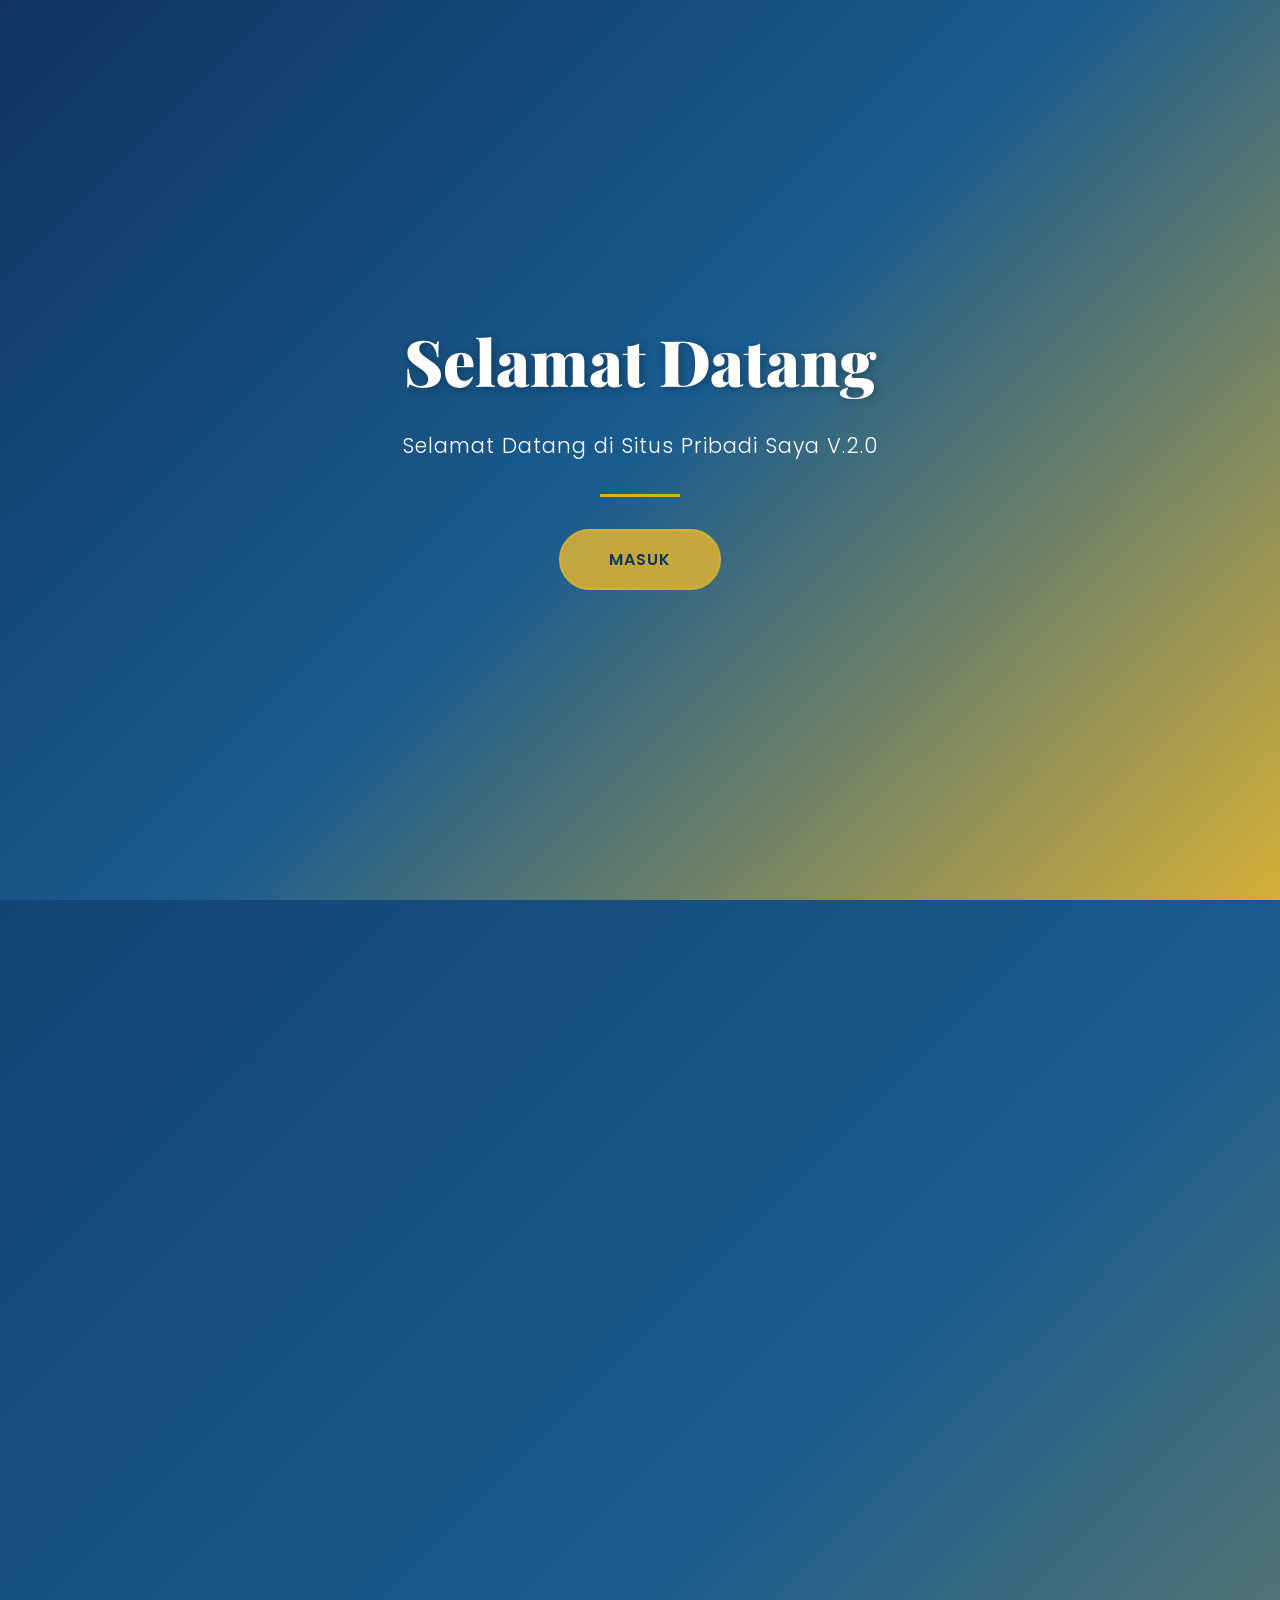
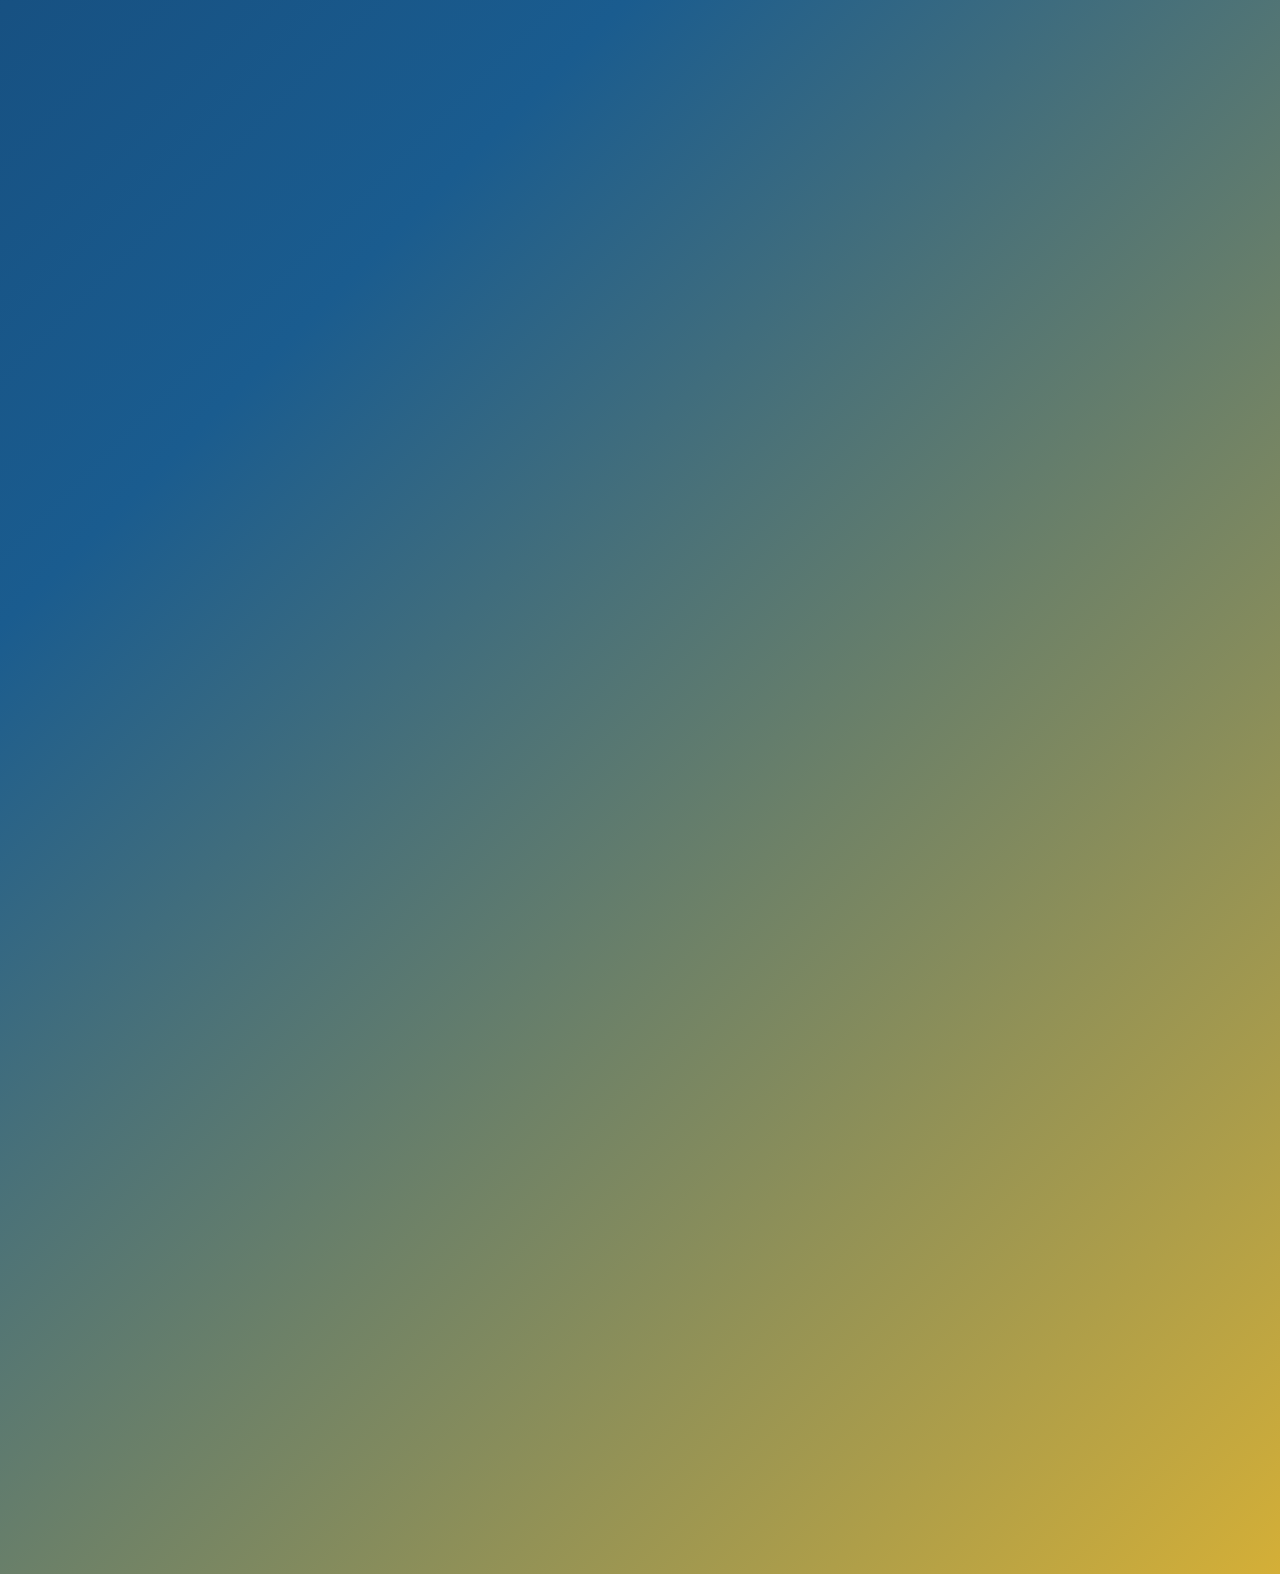
==== index.html @ a616d5a2 "Add files via upload" ====
<!DOCTYPE html>
<html lang="en">
<head>
    <meta charset="UTF-8">
    <meta name="viewport" content="width=device-width, initial-scale=1.0">
    <title>Khaerul Ahmad Ejasaputra - Situs Pribadi</title>

    <!-- Google Font -->
    <link href="https://fonts.googleapis.com/css2?family=Poppins:wght@300;400;500;600;700&family=Playfair+Display:wght@700;900&display=swap" rel="stylesheet">

    <!-- Embedded CSS -->
    <style>
        /* Reset and base styles */
        * {
            margin: 0;
            padding: 0;
            box-sizing: border-box;
        }

        body {
            font-family: 'Poppins', sans-serif;
            line-height: 1.6;
            color: #2c3e50;
            background: linear-gradient(135deg, #0f3460 0%, #1a5c8f 50%, #d4af37 100%);
            min-height: 100vh;
            scroll-behavior: smooth;
        }

        /* Welcome/Landing Page */
        .welcome-page {
            position: fixed;
            top: 0;
            left: 0;
            width: 100%;
            height: 100vh;
            background: linear-gradient(135deg, #0f3460 0%, #1a5c8f 50%, #d4af37 100%);
            display: flex;
            align-items: center;
            justify-content: center;
            z-index: 1000;
            opacity: 1;
            visibility: visible;
            transition: opacity 0.8s ease, visibility 0.8s ease;
        }

        .welcome-page.hide {
            opacity: 0;
            visibility: hidden;
        }

        .welcome-content {
            text-align: center;
            color: white;
            animation: fadeInUp 1s ease-out;
        }

        .welcome-content h1 {
            font-family: 'Playfair Display', serif;
            font-size: 4rem;
            margin-bottom: 1rem;
            font-weight: 900;
            text-shadow: 2px 2px 8px rgba(0, 0, 0, 0.3);
        }

        .welcome-content p {
            font-size: 1.3rem;
            margin-bottom: 2rem;
            font-weight: 300;
            letter-spacing: 1px;
        }

        .welcome-content .divider {
            width: 80px;
            height: 3px;
            background: #d4af37;
            margin: 1.5rem auto 2rem;
        }

        .enter-btn {
            background: rgba(212, 175, 55, 0.9);
            color: #0f3460;
            border: 2px solid #d4af37;
            padding: 1rem 3rem;
            font-size: 1rem;
            border-radius: 50px;
            cursor: pointer;
            font-weight: 600;
            transition: all 0.3s ease;
            font-family: 'Poppins', sans-serif;
            text-transform: uppercase;
            letter-spacing: 1px;
        }

        .enter-btn:hover {
            background: #d4af37;
            transform: translateY(-3px);
            box-shadow: 0 10px 30px rgba(212, 175, 55, 0.4);
        }

        @keyframes fadeInUp {
            from {
                opacity: 0;
                transform: translateY(30px);
            }
            to {
                opacity: 1;
                transform: translateY(0);
            }
        }

        .main-content {
            opacity: 0;
            visibility: hidden;
            transition: opacity 0.8s ease, visibility 0.8s ease;
        }

        .main-content.show {
            opacity: 1;
            visibility: visible;
        }

        /* Navigation Bar */
        nav {
            position: fixed;
            top: 0;
            left: 0;
            width: 100%;
            background: rgba(15, 52, 96, 0.98);
            backdrop-filter: blur(10px);
            padding: 1rem 0;
            border-bottom: 2px solid #d4af37;
            box-shadow: 0 5px 20px rgba(0, 0, 0, 0.2);
            z-index: 999;
            display: none;
        }

        nav.show {
            display: block;
            animation: slideDown 0.5s ease;
        }

        @keyframes slideDown {
            from {
                transform: translateY(-100%);
            }
            to {
                transform: translateY(0);
            }
        }

        .nav-container {
            max-width: 1200px;
            margin: 0 auto;
            padding: 0 20px;
            display: flex;
            justify-content: space-between;
            align-items: center;
        }

        .nav-brand {
            font-family: 'Playfair Display', serif;
            font-size: 1.5rem;
            font-weight: 900;
            color: #d4af37;
            text-decoration: none;
            cursor: pointer;
            transition: all 0.3s ease;
        }

        .nav-brand:hover {
            color: #fff;
            text-shadow: 0 0 10px rgba(212, 175, 55, 0.5);
        }

        .nav-links {
            display: flex;
            gap: 2rem;
            list-style: none;
            align-items: center;
        }

        .nav-links a {
            color: rgba(255, 255, 255, 0.8);
            text-decoration: none;
            font-weight: 500;
            font-size: 0.95rem;
            transition: all 0.3s ease;
            padding: 0.5rem 1rem;
            border-radius: 5px;
            position: relative;
        }

        .nav-links a:hover {
            color: #d4af37;
            background: rgba(212, 175, 55, 0.1);
        }

        .nav-links a::after {
            content: '';
            position: absolute;
            bottom: -5px;
            left: 0;
            width: 0;
            height: 2px;
            background: #d4af37;
            transition: width 0.3s ease;
        }

        .nav-links a:hover::after {
            width: 100%;
        }

        .menu-toggle {
            display: none;
            background: none;
            border: none;
            color: #d4af37;
            font-size: 1.5rem;
            cursor: pointer;
            transition: all 0.3s ease;
        }

        .menu-toggle:hover {
            transform: scale(1.2);
        }

        /* Dark Mode Styling */
        :root {
            --bg-primary: #0f3460;
            --bg-secondary: #1a5c8f;
            --accent-color: #d4af37;
            --text-primary: rgba(255, 255, 255, 0.9);
            --text-secondary: rgba(255, 255, 255, 0.8);
            --card-bg: rgba(15, 52, 96, 0.7);
        }

        body.dark-mode {
            --bg-primary: #1a1a2e;
            --bg-secondary: #16213e;
            --accent-color: #ffd700;
            --text-primary: rgba(255, 255, 255, 0.95);
            --text-secondary: rgba(255, 255, 255, 0.85);
            --card-bg: rgba(26, 26, 46, 0.8);
            background: linear-gradient(135deg, #1a1a2e 0%, #16213e 50%, #ffd700 100%) !important;
        }

        body {
            background-color: var(--bg-primary);
            color: var(--text-primary);
            transition: background-color 0.3s ease, color 0.3s ease;
        }

        .dark-mode-toggle {
            position: fixed;
            bottom: 20px;
            right: 20px;
            width: 50px;
            height: 50px;
            border-radius: 50%;
            background: var(--accent-color);
            border: none;
            cursor: pointer;
            font-size: 1.5rem;
            display: flex;
            align-items: center;
            justify-content: center;
            transition: all 0.3s ease;
            box-shadow: 0 5px 20px rgba(0, 0, 0, 0.3);
            z-index: 500;
        }

        .dark-mode-toggle:hover {
            transform: scale(1.1);
            box-shadow: 0 8px 25px rgba(0, 0, 0, 0.4);
        }

        body.dark-mode .dark-mode-toggle {
            background: #1a5c8f;
            color: #ffd700;
        }

        /* Chat Widget Styling */
        .chat-widget {
            position: fixed;
            bottom: 140px;
            right: 20px;
            width: 350px;
            height: 500px;
            background: white;
            border-radius: 15px;
            box-shadow: 0 5px 40px rgba(0, 0, 0, 0.2);
            display: flex;
            flex-direction: column;
            z-index: 490;
            opacity: 0;
            visibility: hidden;
            transform: translateY(20px);
            transition: all 0.3s ease;
        }

        .chat-widget.active {
            opacity: 1;
            visibility: visible;
            transform: translateY(0);
        }

        body.dark-mode .chat-widget {
            background: #16213e;
            color: rgba(255, 255, 255, 0.9);
        }

        .chat-header {
            background: linear-gradient(135deg, #0f3460 0%, #1a5c8f 100%);
            color: white;
            padding: 1rem;
            border-radius: 15px 15px 0 0;
            display: flex;
            justify-content: space-between;
            align-items: center;
            font-weight: 600;
        }

        body.dark-mode .chat-header {
            background: linear-gradient(135deg, #1a1a2e 0%, #16213e 100%);
        }

        .chat-close {
            background: none;
            border: none;
            color: white;
            cursor: pointer;
            font-size: 1.2rem;
            transition: transform 0.2s;
        }

        .chat-close:hover {
            transform: rotate(90deg);
        }

        .chat-messages {
            flex: 1;
            overflow-y: auto;
            padding: 1rem;
            display: flex;
            flex-direction: column;
            gap: 0.8rem;
        }

        .chat-message {
            display: flex;
            gap: 0.5rem;
            margin-bottom: 0.5rem;
            animation: slideInUp 0.3s ease;
        }

        @keyframes slideInUp {
            from {
                opacity: 0;
                transform: translateY(10px);
            }
            to {
                opacity: 1;
                transform: translateY(0);
            }
        }

        .chat-message.bot {
            justify-content: flex-start;
        }

        .chat-message.user {
            justify-content: flex-end;
        }

        .chat-bubble {
            max-width: 80%;
            padding: 0.7rem 1rem;
            border-radius: 10px;
            font-size: 0.9rem;
            line-height: 1.4;
            word-wrap: break-word;
        }

        .chat-message.bot .chat-bubble {
            background: rgba(212, 175, 55, 0.2);
            color: #0f3460;
            border-left: 3px solid #d4af37;
        }

        body.dark-mode .chat-message.bot .chat-bubble {
            background: rgba(212, 175, 55, 0.15);
            color: rgba(255, 255, 255, 0.9);
        }

        .chat-message.user .chat-bubble {
            background: #0f3460;
            color: white;
        }

        body.dark-mode .chat-message.user .chat-bubble {
            background: #d4af37;
            color: #1a1a2e;
            font-weight: 500;
        }

        .chat-input-area {
            padding: 1rem;
            border-top: 1px solid rgba(212, 175, 55, 0.3);
            display: flex;
            gap: 0.5rem;
        }

        body.dark-mode .chat-input-area {
            border-top: 1px solid rgba(212, 175, 55, 0.2);
        }

        .chat-input {
            flex: 1;
            padding: 0.6rem;
            border: 1px solid #d4af37;
            border-radius: 8px;
            font-family: inherit;
            font-size: 0.9rem;
            background: white;
            color: #333;
        }

        body.dark-mode .chat-input {
            background: #0f3460;
            color: white;
            border-color: #ffd700;
        }

        .chat-input::placeholder {
            color: #999;
        }

        body.dark-mode .chat-input::placeholder {
            color: #666;
        }

        .chat-send {
            padding: 0.6rem 1rem;
            background: #d4af37;
            color: #0f3460;
            border: none;
            border-radius: 8px;
            cursor: pointer;
            font-weight: 600;
            transition: all 0.2s ease;
        }

        .chat-send:hover {
            background: #ffd700;
            transform: translateY(-2px);
        }

        body.dark-mode .chat-send {
            background: #ffd700;
            color: #1a1a2e;
        }

        .chat-toggle-btn {
            position: fixed;
            bottom: 80px;
            right: 20px;
            width: 55px;
            height: 55px;
            border-radius: 50%;
            background: #d4af37;
            color: #0f3460;
            border: none;
            cursor: pointer;
            font-size: 1.5rem;
            display: flex;
            align-items: center;
            justify-content: center;
            box-shadow: 0 5px 20px rgba(0, 0, 0, 0.3);
            transition: all 0.3s ease;
            z-index: 490;
        }

        .chat-toggle-btn:hover {
            transform: scale(1.1);
            box-shadow: 0 8px 25px rgba(0, 0, 0, 0.4);
        }

        .chat-toggle-btn.active {
            background: #ff6b6b;
            color: white;
        }

        body.dark-mode .chat-toggle-btn {
            background: #ffd700;
            color: #1a1a2e;
        }

        body.dark-mode .chat-toggle-btn.active {
            background: #ff6b6b;
            color: white;
        }

        .chat-messages::-webkit-scrollbar {
            width: 6px;
        }

        .chat-messages::-webkit-scrollbar-track {
            background: rgba(212, 175, 55, 0.1);
        }

        .chat-messages::-webkit-scrollbar-thumb {
            background: #d4af37;
            border-radius: 3px;
        }

        body.dark-mode .chat-messages::-webkit-scrollbar-track {
            background: rgba(212, 175, 55, 0.1);
        }
        @media (max-width: 768px) {
            .nav-links {
                position: absolute;
                top: 60px;
                left: 0;
                width: 100%;
                flex-direction: column;
                gap: 0;
                background: rgba(15, 52, 96, 0.99);
                display: none;
                padding: 1rem 0;
            }

            .nav-links.active {
                display: flex;
            }

            .nav-links a {
                width: 100%;
                padding: 1rem;
                border-radius: 0;
                border-left: 3px solid transparent;
            }

            .nav-links a:hover {
                border-left-color: #d4af37;
                background: rgba(212, 175, 55, 0.15);
            }

            .menu-toggle {
                display: block;
            }

            .nav-container {
                position: relative;
            }
        }

        /* Add spacing untuk main content */
        header {
            margin-top: 60px;
            text-align: center !important;
        }

        header h1 {
            font-family: 'Playfair Display', serif;
            font-size: 3rem;
            font-weight: 900;
            color: #d4af37;
            margin-bottom: 0.5rem;
            text-shadow: 1px 1px 3px rgba(0, 0, 0, 0.3);
            text-align: center !important;
        }

        header p {
            font-size: 1.2rem;
            color: rgba(255, 255, 255, 0.8);
            font-weight: 400;
            letter-spacing: 1px;
            text-align: center !important;
        }

        /* Sections */
        section {
            padding: 6rem 0;
            opacity: 0;
            transform: translateY(30px);
            transition: opacity 0.6s ease, transform 0.6s ease;
        }

        section.fade-in {
            opacity: 1;
            transform: translateY(0);
        }

        section h2 {
            font-family: 'Playfair Display', serif;
            font-size: 2.8rem;
            text-align: center;
            margin-bottom: 2rem;
            color: #d4af37;
            position: relative;
            padding-bottom: 1.5rem;
        }

        section h2::after {
            content: '';
            position: absolute;
            bottom: 0;
            left: 50%;
            transform: translateX(-50%);
            width: 60px;
            height: 3px;
            background: #d4af37;
        }

        section p {
            font-size: 1.1rem;
            color: rgba(255, 255, 255, 0.85);
            text-align: center;
            max-width: 600px;
            margin: 0 auto;
            line-height: 1.8;
        }

        /* Hobbies */
        .hobby-grid {
            display: grid;
            grid-template-columns: repeat(auto-fit, minmax(300px, 1fr));
            gap: 2.5rem;
            margin-top: 3rem;
        }

        .hobby-item {
            background: rgba(15, 52, 96, 0.7);
            backdrop-filter: blur(15px);
            padding: 2.5rem;
            border-radius: 15px;
            text-align: center !important;
            border: 2px solid #d4af37;
            transition: transform 0.3s ease, box-shadow 0.3s ease;
            position: relative;
            overflow: hidden;
            display: flex;
            flex-direction: column;
            align-items: center;
            justify-content: center;
        }

        .hobby-item::before {
            content: '';
            position: absolute;
            top: 0;
            left: -100%;
            width: 100%;
            height: 100%;
            background: rgba(212, 175, 55, 0.1);
            transition: left 0.3s ease;
        }

        .hobby-item:hover::before {
            left: 100%;
        }

        .hobby-item:hover {
            transform: translateY(-8px);
            box-shadow: 0 15px 40px rgba(212, 175, 55, 0.2);
            border-color: rgba(212, 175, 55, 0.8);
        }

        .hobby-item h3 {
            font-family: 'Playfair Display', serif;
            font-size: 1.8rem;
            margin-bottom: 1rem;
            color: #d4af37;
            position: relative;
            z-index: 1;
            text-align: center !important;
        }

        .hobby-item p {
            color: rgba(255, 255, 255, 0.8);
            position: relative;
            z-index: 1;
            text-align: center !important;
        }

        /* About Section */
        #about {
            background: rgba(15, 52, 96, 0.3);
        }

        #hobbies {
            background: linear-gradient(135deg, rgba(15, 52, 96, 0.4) 0%, rgba(26, 92, 143, 0.3) 100%);
        }

        #contact {
            background: rgba(15, 52, 96, 0.3);
        }

        /* Company Section */
        #company {
            background: linear-gradient(135deg, rgba(212, 175, 55, 0.1) 0%, rgba(15, 52, 96, 0.3) 100%);
        }

        .company-container {
            display: flex;
            align-items: center;
            justify-content: center;
            gap: 3rem;
            flex-wrap: wrap;
        }

        .company-logo {
            flex-shrink: 0;
        }

        .company-logo img {
            width: 250px;
            height: 250px;
            object-fit: contain;
            filter: drop-shadow(0 10px 25px rgba(212, 175, 55, 0.3));
            transition: transform 0.3s ease, filter 0.3s ease;
            border-radius: 35px;
        }

        .company-logo:hover img {
            transform: scale(1.1) rotate(5deg);
            filter: drop-shadow(0 15px 35px rgba(212, 175, 55, 0.5));
        }

        .company-info {
            text-align: left;
            max-width: 400px;
        }

        .company-info h3 {
            font-family: 'Playfair Display', serif;
            font-size: 2rem;
            color: #d4af37;
            margin-bottom: 0.5rem;
        }

        .company-info p {
            text-align: left;
            color: rgba(255, 255, 255, 0.85);
            font-size: 1rem;
            line-height: 1.8;
        }

        /* Contact */
        .social-links {
            display: flex;
            justify-content: center;
            gap: 2rem;
            flex-wrap: wrap;
            margin-top: 2rem;
        }

        .social-link {
            display: inline-flex;
            align-items: center;
            gap: 1rem;
            background: rgba(212, 175, 55, 0.1);
            backdrop-filter: blur(15px);
            padding: 1.5rem 2.5rem;
            border-radius: 15px;
            text-decoration: none;
            color: #d4af37;
            border: 2px solid #d4af37;
            transition: all 0.3s ease;
            font-weight: 600;
            letter-spacing: 0.5px;
            flex-direction: column;
            width: 200px;
        }

        .social-icon {
            font-size: 3rem;
            display: block;
        }

        .social-text {
            display: block;
        }

        .social-link:hover {
            background: #d4af37;
            color: #0f3460;
            transform: translateY(-5px);
            box-shadow: 0 15px 35px rgba(212, 175, 55, 0.4);
        }

        .social-link:hover .social-icon {
            transform: scale(1.2) rotate(10deg);
        }

        /* Coding Gallery */
        #gallery {
            background: rgba(15, 52, 96, 0.3);
        }

        .gallery-wrapper {
            position: relative;
            margin-top: 2rem;
        }

        .gallery-container {
            display: flex;
            gap: 1.5rem;
            overflow-x: auto;
            padding: 1rem;
            scroll-behavior: smooth;
            scrollbar-width: thin;
            scrollbar-color: #d4af37 rgba(15, 52, 96, 0.3);
        }

        .gallery-container::-webkit-scrollbar {
            height: 8px;
        }

        .gallery-container::-webkit-scrollbar-track {
            background: rgba(15, 52, 96, 0.3);
            border-radius: 10px;
        }

        .gallery-container::-webkit-scrollbar-thumb {
            background: #d4af37;
            border-radius: 10px;
        }

        .gallery-container::-webkit-scrollbar-thumb:hover {
            background: #fff;
        }

        .gallery-item {
            flex-shrink: 0;
            width: 280px;
            height: 280px;
            border-radius: 15px;
            overflow: hidden;
            border: 2px solid #d4af37;
            box-shadow: 0 5px 20px rgba(212, 175, 55, 0.2);
            transition: all 0.3s ease;
            cursor: pointer;
            position: relative;
        }

        .gallery-item img {
            width: 100%;
            height: 100%;
            object-fit: cover;
            transition: transform 0.3s ease;
        }

        .gallery-item:hover {
            transform: scale(1.05);
            box-shadow: 0 10px 30px rgba(212, 175, 55, 0.4);
            border-color: rgba(212, 175, 55, 0.8);
        }

        .gallery-item:hover img {
            transform: scale(1.1);
        }

        .gallery-overlay {
            position: absolute;
            top: 0;
            left: 0;
            width: 100%;
            height: 100%;
            background: rgba(15, 52, 96, 0.7);
            display: flex;
            align-items: center;
            justify-content: center;
            opacity: 0;
            transition: opacity 0.3s ease;
        }

        .gallery-item:hover .gallery-overlay {
            opacity: 1;
        }

        .gallery-overlay-text {
            color: #d4af37;
            font-weight: 600;
            font-size: 0.9rem;
        }

        /* Gallery Navigation Buttons */
        .gallery-nav {
            position: absolute;
            top: 50%;
            transform: translateY(-50%);
            background: rgba(212, 175, 55, 0.9);
            color: #0f3460;
            border: none;
            width: 40px;
            height: 40px;
            border-radius: 50%;
            cursor: pointer;
            font-size: 1.2rem;
            font-weight: bold;
            transition: all 0.3s ease;
            z-index: 10;
            display: flex;
            align-items: center;
            justify-content: center;
        }

        .gallery-nav:hover {
            background: #d4af37;
            transform: translateY(-50%) scale(1.1);
        }

        .gallery-nav.prev {
            left: 10px;
        }

        .gallery-nav.next {
            right: 10px;
        }

        /* Footer */
        footer {
            background: rgba(15, 52, 96, 0.95);
            padding: 2rem 0;
            text-align: center;
            color: rgba(255, 255, 255, 0.7);
            border-top: 2px solid #d4af37;
        }

        /* Responsive */
        @media (max-width: 768px) {
            header h1 {
                font-size: 2rem;
            }

            .welcome-content h1 {
                font-size: 2.5rem;
            }

            .welcome-content p {
                font-size: 1rem;
            }

            section h2 {
                font-size: 2rem;
                padding-bottom: 1rem;
            }

            section h2::after {
                width: 50px;
            }

            section p {
                font-size: 0.95rem;
                padding: 0 1rem;
            }

            section {
                padding: 4rem 0;
            }

            header p {
                font-size: 1rem;
            }

            .social-links {
                flex-direction: column;
                align-items: center;
                gap: 1rem;
            }

            .social-link {
                width: 100%;
                max-width: 250px;
            }

            .hobby-grid {
                grid-template-columns: 1fr;
                gap: 1.5rem;
            }

            .hobby-item {
                padding: 1.5rem;
                min-height: 200px;
            }

            .hobby-item h3 {
                font-size: 1.5rem;
            }

            .company-container {
                flex-direction: column;
                gap: 2rem;
            }

            .company-logo img {
                width: 180px;
                height: 180px;
            }

            .company-info {
                text-align: center;
            }

            .company-info h3 {
                font-size: 1.5rem;
            }

            .company-info p {
                text-align: center;
                font-size: 0.95rem;
            }

            .gallery-item {
                width: 220px;
                height: 220px;
            }

            .gallery-nav {
                width: 35px;
                height: 35px;
                font-size: 1rem;
            }

            .nav-links a {
                font-size: 0.85rem;
                padding: 0.75rem;
            }

            .dark-mode-toggle {
                width: 45px;
                height: 45px;
                font-size: 1.2rem;
                bottom: 15px;
                right: 15px;
            }
        }

        @media (max-width: 480px) {
            header h1 {
                font-size: 1.5rem;
            }

            .welcome-content h1 {
                font-size: 2rem;
            }

            section h2 {
                font-size: 1.5rem;
            }

            .hobby-item {
                padding: 1rem;
                min-height: 160px;
            }

            .hobby-item h3 {
                font-size: 1.3rem;
            }

            .hobby-item p {
                font-size: 0.85rem;
            }

            .gallery-item {
                width: 180px;
                height: 180px;
            }

            .enter-btn {
                padding: 0.8rem 2rem;
                font-size: 0.9rem;
            }

            .social-link {
                padding: 1rem;
            }

            section p {
                font-size: 0.85rem;
            }

            .company-info h3 {
                font-size: 1.3rem;
            }
        }
    </style>
</head>
<body>
    <!-- Dark Mode Toggle Button -->
    <button class="dark-mode-toggle" id="darkModeToggle" title="Toggle Dark Mode">🌙</button>

    <!-- Chat Widget Button -->
    <button class="chat-toggle-btn" id="chatToggleBtn" title="Buka Chat">💬</button>

    <!-- Chat Widget -->
    <div class="chat-widget" id="chatWidget">
        <div class="chat-header">
            <span>Ahmd Assistant 🤖 V.1.0</span>
            <button class="chat-close" id="chatClose">✕</button>
        </div>
        <div class="chat-messages" id="chatMessages">
            <div class="chat-message bot">
                <div class="chat-bubble">Halo! 👋 Saya adalah Ahmd Assistant! 🤖 Saya siap membantu menjawab pertanyaan Anda tentang:</div>
            </div>
            <div class="chat-message bot">
                <div class="chat-bubble">📌 <strong>Tentang Khaerul & AHMD:</strong> Siapa Khaerul, pengalaman, portofolio, kontak</div>
            </div>
            <div class="chat-message bot">
                <div class="chat-bubble">💻 <strong>Coding & Web Dev:</strong> HTML, CSS, JavaScript, React, Node.js, framework, tips coding</div>
            </div>
            <div class="chat-message bot">
                <div class="chat-bubble">📸 <strong>Photography & Design:</strong> Tips fotografi, editing, design, UX/UI</div>
            </div>
            <div class="chat-message bot">
                <div class="chat-bubble">🛠️ <strong>Tech Skills:</strong> Tools, software, best practices</div>
            </div>
            <div class="chat-message bot">
                <div class="chat-bubble">💡 Tanyakan apa saja! Saya siap membantu 😊</div>
            </div>
        </div>
        <div class="chat-input-area">
            <input type="text" class="chat-input" id="chatInput" placeholder="Ketik pertanyaan...">
            <button class="chat-send" id="chatSend">Kirim</button>
        </div>
    </div>
    <div class="welcome-page" id="welcomePage">
        <div class="welcome-content">
            <h1>Selamat Datang</h1>
            <p>Selamat Datang di Situs Pribadi Saya V.2.0</V></p>
            <div class="divider"></div>
            <button class="enter-btn" onclick="enterWebsite()">Masuk</button>
        </div>
    </div>

    <!-- Main Content -->
    <div class="main-content" id="mainContent">
        <!-- Navigation Bar -->
        <nav id="navbar">
            <div class="nav-container">
                <a class="nav-brand" onclick="scrollToTop()">Beranda</a>
                <button class="menu-toggle" id="menuToggle">☰</button>
                <ul class="nav-links" id="navLinks">
                    <li><a href="#about">Tentang Saya</a></li>
                    <li><a href="#hobbies">Hobi Saya</a></li>
                    <li><a href="#company">Perusahaan Saya</a></li>
                    <li><a href="#contact">Hubungi Saya</a></li>
                </ul>
            </div>
        </nav>
        <header>
            <div class="container">
                <h1>Khaerul Ahmad Ejasaputra</h1>
                <p>Fotografer & Pengembang</p>
            </div>
        </header>

        <section id="about">
            <div class="container">
                <h2>Tentang Saya</h2>
                <p>
                    Halo! Saya Khaerul Ahmad Ejasaputra, seorang fotografer dan pengembang yang bersemangat.
                    Saya suka menangkap momen indah melalui lensa dan menghadirkan ide-ide kreatif melalui kode.
                    Selamat datang di portfolio digital saya di mana passion bertemu dengan inovasi.
                </p>
            </div>
        </section>

        <section id="hobbies">
            <div class="container">
                <h2>Hobi Saya</h2>
                <div class="hobby-grid">
                    <div class="hobby-item">
                        <h3>📸 Fotografi</h3>
                        <p>Menangkap momen indah dan menceritakan kisah menarik melalui citra visual dan visi artistik.</p>
                    </div>
                    <div class="hobby-item">
                        <h3>💻 Pemrograman</h3>
                        <p>Membangun solusi digital inovatif dan mengeksplorasi teknologi terkini untuk menciptakan pengalaman bermakna.</p>
                    </div>
                </div>
            </div>
        </section>

        <section id="gallery">
            <div class="container">
                <h2>Galeri Coding Saya</h2>
                <p style="margin-bottom: 2rem;">Dokumentasi momen-momen saya saat mengerjakan proyek coding</p>
                <div class="gallery-wrapper">
                    <button class="gallery-nav prev" onclick="scrollGallery(-1)">❮</button>
                    <div class="gallery-container" id="galleryContainer">
                        <!-- Gallery item 1 -->
                        <div class="gallery-item">
                            <img src="desain tanpa judul.jpg" alt="Coding Session 1">
                            <div class="gallery-overlay">
                                <span class="gallery-overlay-text">Project Design</span>
                            </div>
                        </div>

                        <!-- Gallery item 2 -->
                        <div class="gallery-item">
                            <img src="2.jpg" alt="Coding Session 2">
                            <div class="gallery-overlay">
                                <span class="gallery-overlay-text">Terminal Coding</span>
                            </div>
                        </div>

                        <!-- Gallery item 3 -->
                        <div class="gallery-item">
                            <img src="3.jpg" alt="Coding Session 3">
                            <div class="gallery-overlay">
                                <span class="gallery-overlay-text">Development Work</span>
                            </div>
                        </div>

                        <!-- Gallery item 4 -->
                        <div class="gallery-item">
                            <img src="4.jpg" alt="Coding Session 4">
                            <div class="gallery-overlay">
                                <span class="gallery-overlay-text">Mobile Testing</span>
                            </div>
                        </div>
                    </div>
                    <button class="gallery-nav next" onclick="scrollGallery(1)">❯</button>
                </div>
            </div>
        </section>

        <section id="company">
            <div class="container">
                <h2>Perusahaan Saya</h2>
                <div class="company-container">
                    <div class="company-logo"> 
                        <img src="ahmd (1).jpg" alt="ahmd project and development ">
                    </div>
                    <div class="company-info">
                        <h3>ahmd project and development</h3>
                        <p>Mengubah ide menjadi solusi digital inovatif. Kami mengkhususkan diri dalam fotografi, pengembangan web, dan proyek teknologi kreatif. Misi kami adalah memberikan keunggulan dan mewujudkan visi Anda dengan solusi terdepan dan keahlian profesional.</p>
                    </div>
                </div>
            </div>
        </section>

        <section id="contact">
            <div class="container">
                <h2>Hubungi Saya</h2>
                <p>Jangan ragu untuk menghubungi dan berkomunikasi dengan saya</p>
                <div class="social-links">
                    <a href="https://instagram.com/khaerulxahmd7" target="_blank" class="social-link instagram">
                        <span class="social-icon">📷</span>
                        <span class="social-text">Instagram</span>
                    </a>
                    <a href="mailto:ahmadproject49@gmail.com" class="social-link gmail">
                        <span class="social-icon">✉️</span>
                        <span class="social-text">Gmail</span>
                    </a>
                </div>
            </div>
        </section>

        <footer>
            <div class="container">
                <p>&copy; 2026 Khaerul Ahmad Ejasaputra. Semua hak dilindungi.</p>
            </div>
        </footer>
    </div>

    <!-- Embedded JavaScript -->
    <script>
        // Gallery scroll function
        function scrollGallery(direction) {
            const gallery = document.getElementById('galleryContainer');
            const scrollAmount = 300;
            
            if (direction === 1) {
                gallery.scrollBy({
                    left: scrollAmount,
                    behavior: 'smooth'
                });
            } else {
                gallery.scrollBy({
                    left: -scrollAmount,
                    behavior: 'smooth'
                });
            }
        }

        // Enter Website Function
        function enterWebsite() {
            const welcomePage = document.getElementById('welcomePage');
            const mainContent = document.getElementById('mainContent');
            const navbar = document.getElementById('navbar');
            
            // Play Audio
            // Note: Ensure you have a file named 'welcome.mp3' in a 'music' folder or update this path
            const audio = new Audio('music/Multo.mp4'); 
            audio.volume = 0.5;
            audio.loop = true;
            audio.play().catch(error => {
                console.log("Audio play failed (user interaction needed or file missing):", error);
            });

            welcomePage.classList.add('hide');
            setTimeout(() => {
                mainContent.classList.add('show');
                navbar.classList.add('show');
            }, 300);

            // Trigger fade-in animation for sections
            setTimeout(() => {
                const observerOptions = {
                    threshold: 0.1
                };

                const observer = new IntersectionObserver((entries) => {
                    entries.forEach(entry => {
                        if (entry.isIntersecting) {
                            entry.target.classList.add('fade-in');
                        }
                    });
                }, observerOptions);

                document.querySelectorAll('section').forEach(section => {
                    observer.observe(section);
                });
            }, 800);
        }

        // Scroll to top function
        function scrollToTop() {
            window.scrollTo({
                top: 0,
                behavior: 'smooth'
            });
        }

        // Mobile menu toggle
        document.addEventListener('DOMContentLoaded', function () {
            const menuToggle = document.getElementById('menuToggle');
            const navLinks = document.getElementById('navLinks');
            
            menuToggle.addEventListener('click', function() {
                navLinks.classList.toggle('active');
            });

            // Close menu when link is clicked
            navLinks.querySelectorAll('a').forEach(link => {
                link.addEventListener('click', function() {
                    navLinks.classList.remove('active');
                });
            });

            // Dark Mode Toggle Functionality
            const darkModeToggle = document.getElementById('darkModeToggle');
            const htmlElement = document.documentElement;
            const body = document.body;
            
            // Check if dark mode preference is saved in localStorage
            if (localStorage.getItem('darkMode') === 'enabled') {
                body.classList.add('dark-mode');
                darkModeToggle.textContent = '☀️';
            }
            
            darkModeToggle.addEventListener('click', function() {
                body.classList.toggle('dark-mode');
                
                // Save preference to localStorage
                if (body.classList.contains('dark-mode')) {
                    localStorage.setItem('darkMode', 'enabled');
                    darkModeToggle.textContent = '☀️';
                } else {
                    localStorage.setItem('darkMode', 'disabled');
                    darkModeToggle.textContent = '🌙';
                }
            });

            // Chat Widget Functionality
            const chatToggleBtn = document.getElementById('chatToggleBtn');
            const chatWidget = document.getElementById('chatWidget');
            const chatClose = document.getElementById('chatClose');
            const chatSend = document.getElementById('chatSend');
            const chatInput = document.getElementById('chatInput');
            const chatMessages = document.getElementById('chatMessages');

            // Toggle chat widget
            chatToggleBtn.addEventListener('click', function() {
                chatWidget.classList.toggle('active');
                chatToggleBtn.classList.toggle('active');
                
                if (chatWidget.classList.contains('active')) {
                    chatInput.focus();
                }
            });

            // Close chat widget
            chatClose.addEventListener('click', function() {
                chatWidget.classList.remove('active');
                chatToggleBtn.classList.remove('active');
            });

            // Simple Chatbot Logic (No AI)
            function getBotResponse(input) {
                const lowerInput = input.toLowerCase();

                if (lowerInput.includes('halo') || lowerInput.includes('hai') || lowerInput.includes('hi')) {
                    return "Halo! Ada yang bisa saya bantu? Silakan tanya tentang saya, hobi, atau skill saya.";
                } else if (lowerInput.includes('siapa') || lowerInput.includes('profil') || lowerInput.includes('tentang')) {
                    return "Saya Khaerul Ahmad Ejasaputra, seorang Fotografer & Pengembang Web yang berdomisili di Indonesia.";
                } else if (lowerInput.includes('hobi') || lowerInput.includes('minat')) {
                    return "Hobi saya meliputi fotografi (menangkap momen indah) dan pemrograman (membuat solusi digital).";
                } else if (lowerInput.includes('kontak') || lowerInput.includes('email') || lowerInput.includes('hubungi') || lowerInput.includes('instagram')) {
                    return "Anda bisa menghubungi saya via Instagram @khaerulxahmd7 atau email ahmadproject49@gmail.com. Cek bagian 'Hubungi Saya' di bawah!";
                } else if (lowerInput.includes('skill') || lowerInput.includes('keahlian') || lowerInput.includes('bisa apa')) {
                    return "Saya menguasai HTML, CSS, JavaScript, fotografi, editing foto, dan desain UI/UX.";
                } else if (lowerInput.includes('project') || lowerInput.includes('proyek') || lowerInput.includes('karya')) {
                    return "Saya memiliki beberapa proyek menarik. Silakan lihat bagian 'Galeri Coding Saya' atau 'Perusahaan Saya'.";
                } else {
                    return "Maaf, saya tidak mengerti. Coba tanya tentang 'profil', 'hobi', 'skill', atau 'kontak'.";
                }
            }

            // Send message function
            function sendMessage() {
                const message = chatInput.value.trim();
                
                if (message === '') return;

                // Add user message
                const userMessageDiv = document.createElement('div');
                userMessageDiv.className = 'chat-message user';
                userMessageDiv.innerHTML = `<div class="chat-bubble">${escapeHtml(message)}</div>`;
                chatMessages.appendChild(userMessageDiv);

                chatInput.value = '';
                chatMessages.scrollTop = chatMessages.scrollHeight;

                // Add loading/typing indicator
                const loadingDiv = document.createElement('div');
                loadingDiv.className = 'chat-message bot loading-msg';
                loadingDiv.innerHTML = `<div class="chat-bubble">Sedang mengetik... ✍️</div>`;
                chatMessages.appendChild(loadingDiv);
                chatMessages.scrollTop = chatMessages.scrollHeight;

                // Simulate delay for realism
                setTimeout(() => {
                    // Remove loading indicator
                    chatMessages.removeChild(loadingDiv);

                    // Get bot response
                    const botResponse = getBotResponse(message);

                    // Add bot response
                    const botMessageDiv = document.createElement('div');
                    botMessageDiv.className = 'chat-message bot';
                    botMessageDiv.innerHTML = `<div class="chat-bubble">${botResponse}</div>`;
                    chatMessages.appendChild(botMessageDiv);

                    // Auto scroll to latest message
                    chatMessages.scrollTop = chatMessages.scrollHeight;
                }, 1000); 
            }

            // Helper to prevent XSS
            function escapeHtml(text) {
                const map = {
                    '&': '&amp;',
                    '<': '&lt;',
                    '>': '&gt;',
                    '"': '&quot;',
                    "'": '&#039;'
                };
                return text.replace(/[&<>"']/g, function(m) { return map[m]; });
            }

            // Send message on button click
            chatSend.addEventListener('click', sendMessage);

            // Send message on Enter key
            chatInput.addEventListener('keypress', function(e) {
                if (e.key === 'Enter') {
                    sendMessage();
                }
            });

            const observerOptions = {
                threshold: 0.1
            };

            const observer = new IntersectionObserver((entries) => {
                entries.forEach(entry => {
                    if (entry.isIntersecting) {
                        entry.target.classList.add('fade-in');
                    }
                });
            }, observerOptions);

            // Observe sections only after entering website
            const mainContent = document.getElementById('mainContent');
            if (mainContent.classList.contains('show')) {
                document.querySelectorAll('section').forEach(section => {
                    observer.observe(section);
                });
            }
        });
    </script>

</body>
</html>
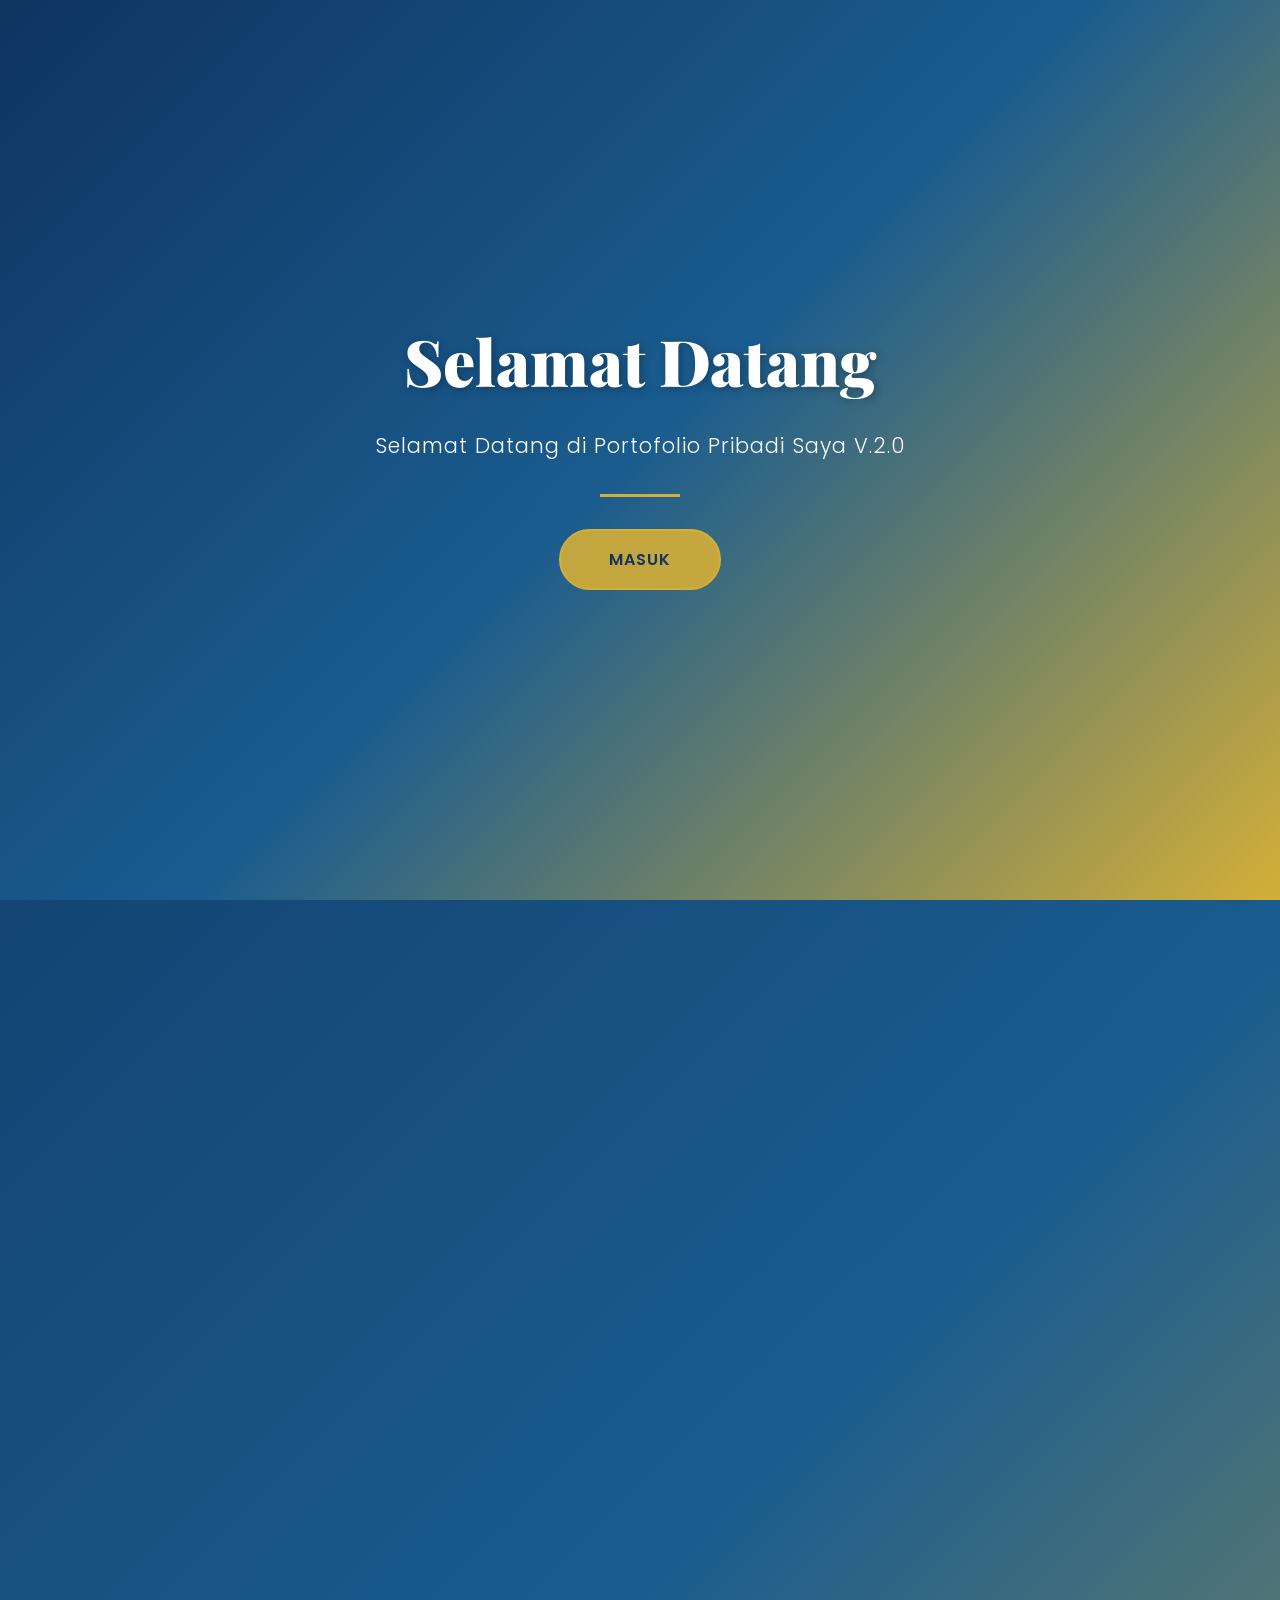
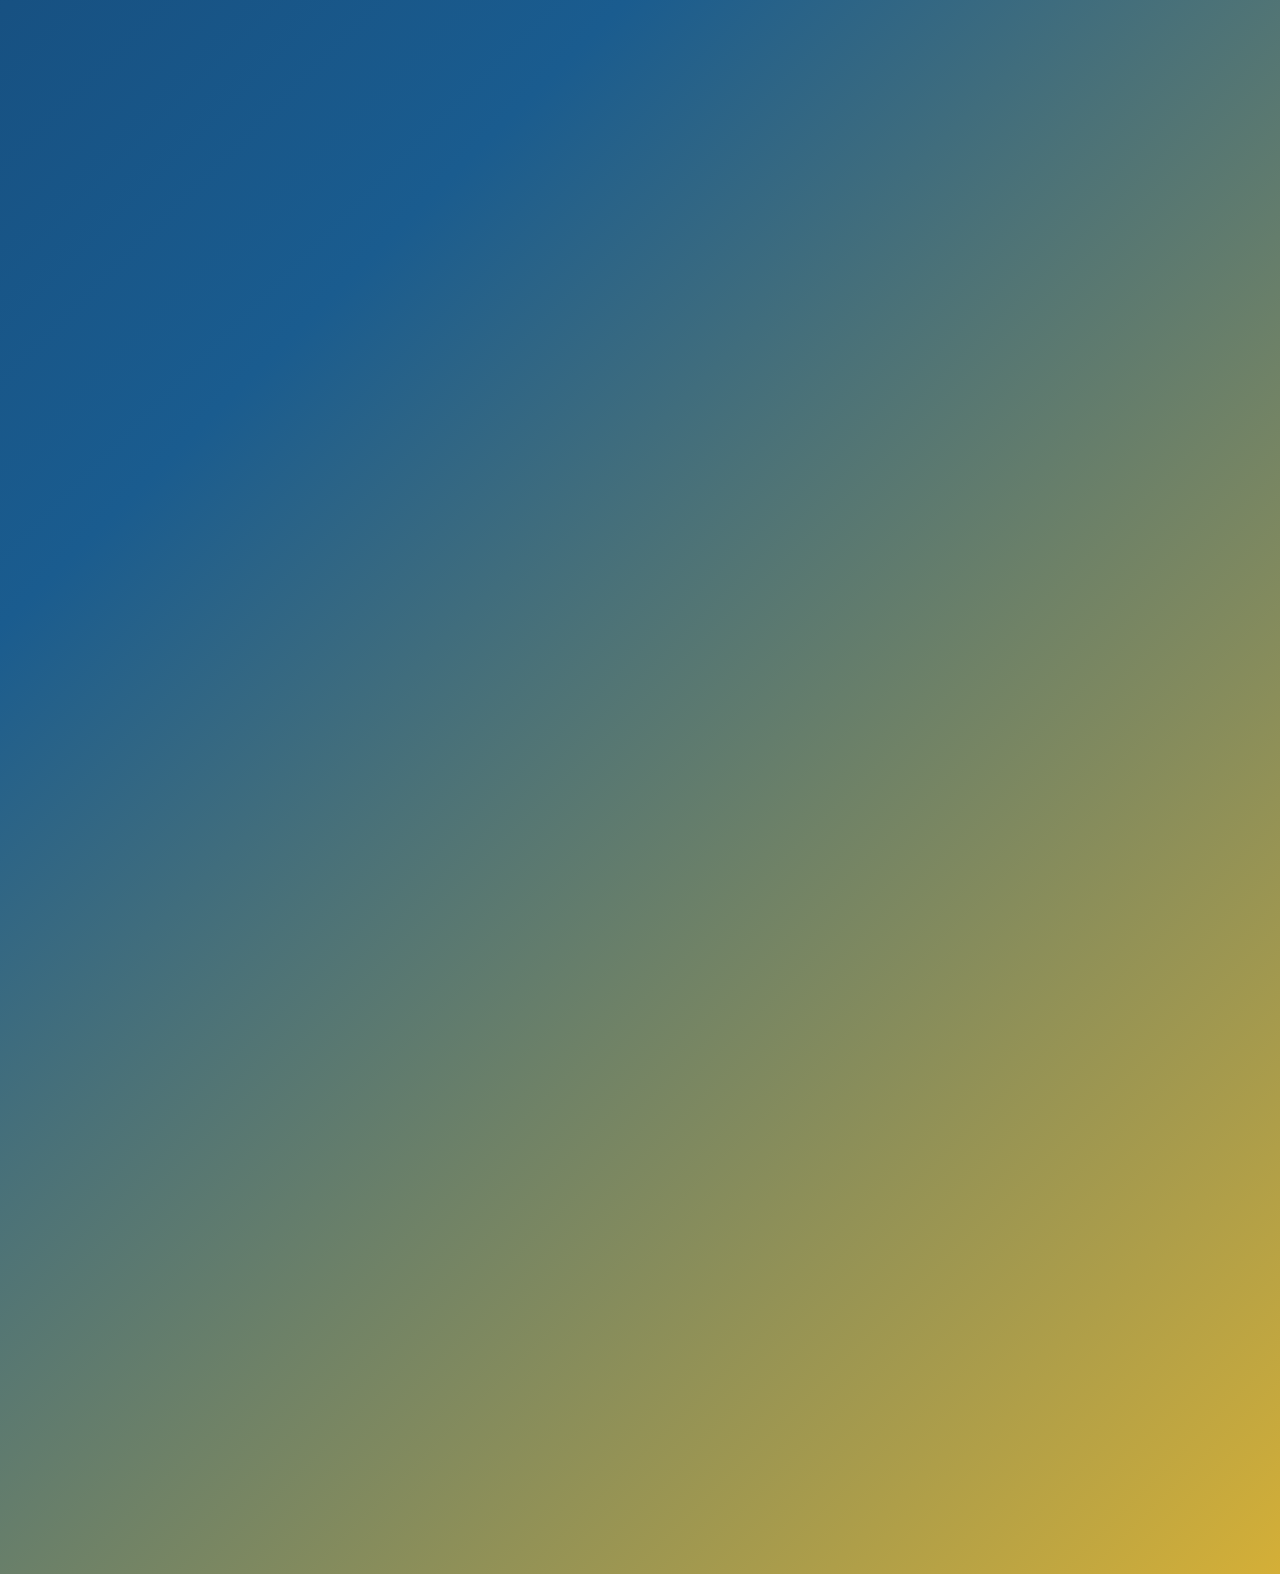
==== commit 88c040e1: "Update index.html" ====
--- a/index.html
+++ b/index.html
@@ -3,7 +3,7 @@
 <head>
     <meta charset="UTF-8">
     <meta name="viewport" content="width=device-width, initial-scale=1.0">
-    <title>Khaerul Ahmad Ejasaputra - Situs Pribadi</title>
+    <title>Khaerul Ahmad Ejasaputra - AI Assisted Developer</title>
 
     <!-- Google Font -->
     <link href="https://fonts.googleapis.com/css2?family=Poppins:wght@300;400;500;600;700&family=Playfair+Display:wght@700;900&display=swap" rel="stylesheet">
@@ -1128,7 +1128,7 @@
     <div class="welcome-page" id="welcomePage">
         <div class="welcome-content">
             <h1>Selamat Datang</h1>
-            <p>Selamat Datang di Situs Pribadi Saya V.2.0</V></p>
+            <p>Selamat Datang di Portofolio Pribadi Saya V.2.0</V></p>
             <div class="divider"></div>
             <button class="enter-btn" onclick="enterWebsite()">Masuk</button>
         </div>
@@ -1247,7 +1247,7 @@
                 <h2>Hubungi Saya</h2>
                 <p>Jangan ragu untuk menghubungi dan berkomunikasi dengan saya</p>
                 <div class="social-links">
-                    <a href="https://instagram.com/khaerulxahmd7" target="_blank" class="social-link instagram">
+                    <a href="https://instagram.com/ahmd.eeyjaa" target="_blank" class="social-link instagram">
                         <span class="social-icon">📷</span>
                         <span class="social-text">Instagram</span>
                     </a>
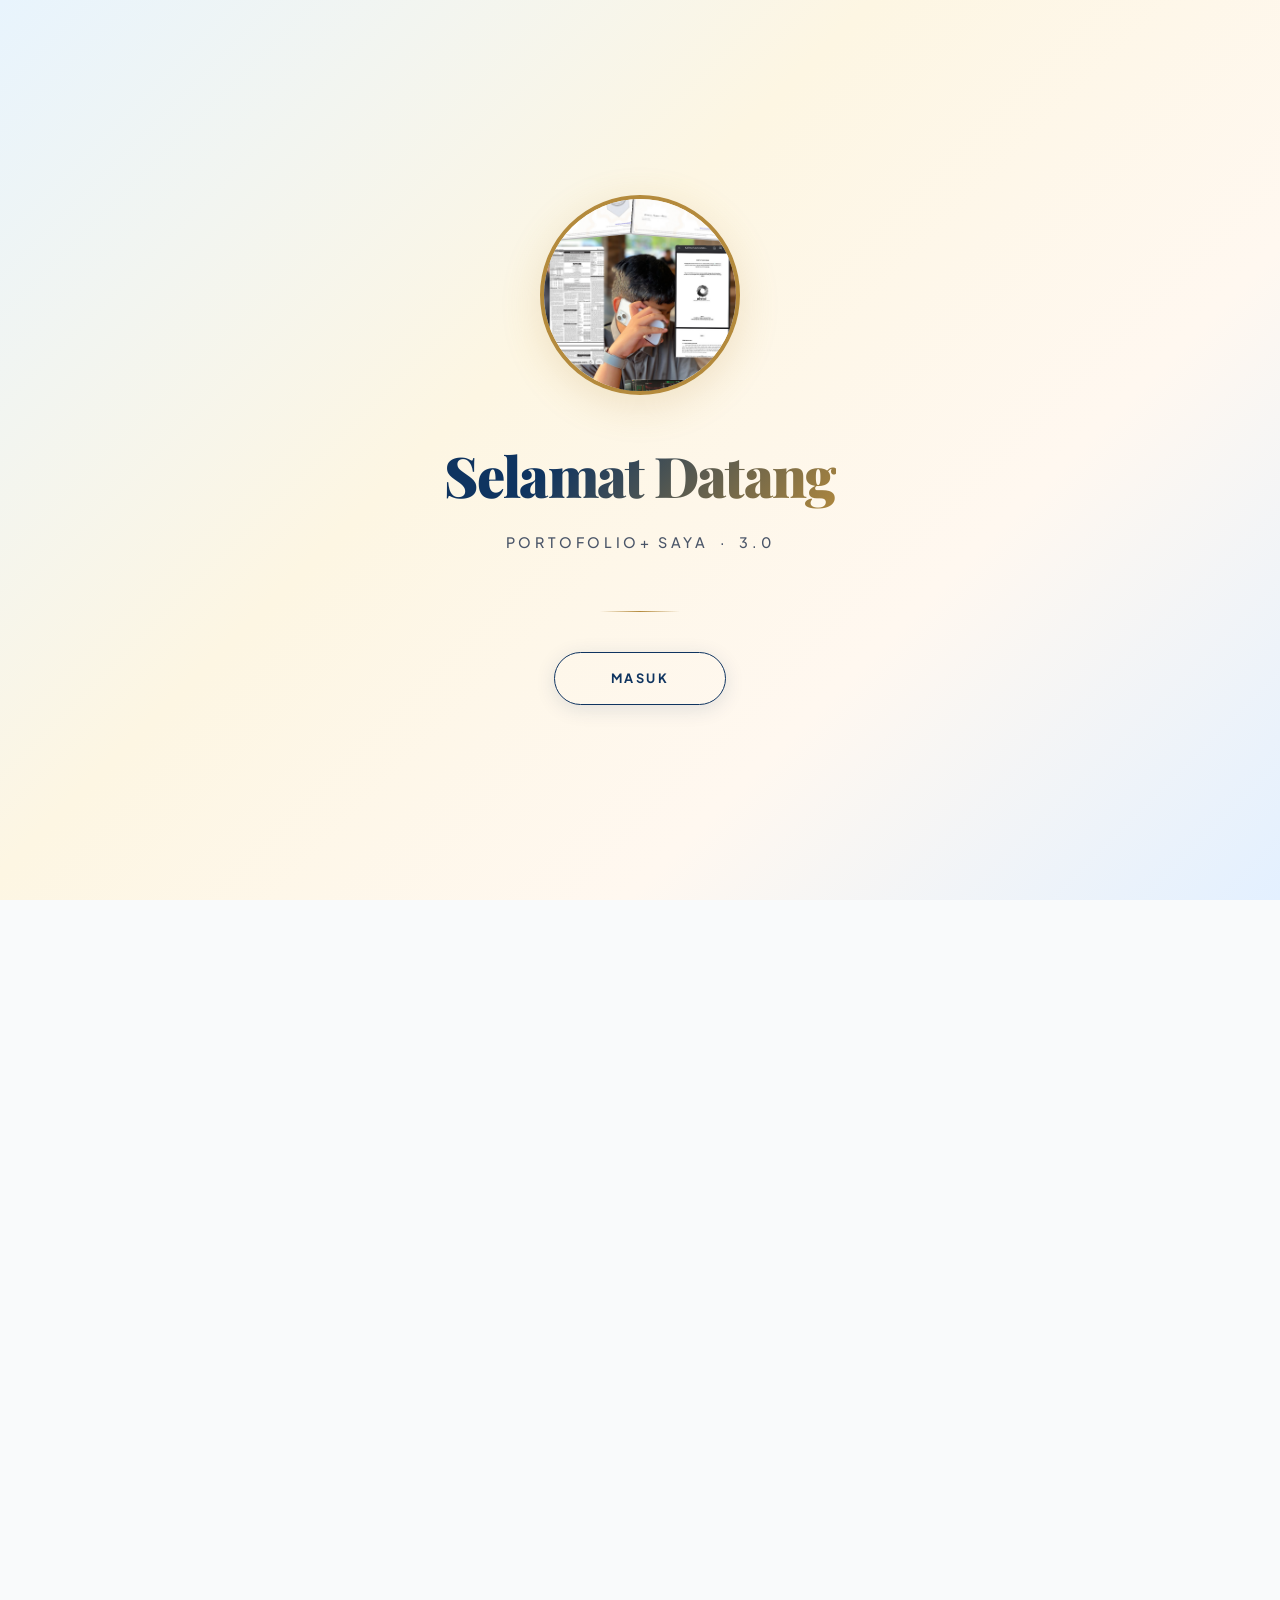
==== commit 41e271bb: "Add files via upload" ====
--- a/index.html
+++ b/index.html
@@ -1,1123 +1,67 @@
 <!DOCTYPE html>
-<html lang="en">
+<html lang="id">
 <head>
     <meta charset="UTF-8">
     <meta name="viewport" content="width=device-width, initial-scale=1.0">
-    <title>Khaerul Ahmad Ejasaputra - AI Assisted Developer</title>
-
-    <!-- Google Font -->
-    <link href="https://fonts.googleapis.com/css2?family=Poppins:wght@300;400;500;600;700&family=Playfair+Display:wght@700;900&display=swap" rel="stylesheet">
-
-    <!-- Embedded CSS -->
-    <style>
-        /* Reset and base styles */
-        * {
-            margin: 0;
-            padding: 0;
-            box-sizing: border-box;
-        }
-
-        body {
-            font-family: 'Poppins', sans-serif;
-            line-height: 1.6;
-            color: #2c3e50;
-            background: linear-gradient(135deg, #0f3460 0%, #1a5c8f 50%, #d4af37 100%);
-            min-height: 100vh;
-            scroll-behavior: smooth;
-        }
-
-        /* Welcome/Landing Page */
-        .welcome-page {
-            position: fixed;
-            top: 0;
-            left: 0;
-            width: 100%;
-            height: 100vh;
-            background: linear-gradient(135deg, #0f3460 0%, #1a5c8f 50%, #d4af37 100%);
-            display: flex;
-            align-items: center;
-            justify-content: center;
-            z-index: 1000;
-            opacity: 1;
-            visibility: visible;
-            transition: opacity 0.8s ease, visibility 0.8s ease;
-        }
-
-        .welcome-page.hide {
-            opacity: 0;
-            visibility: hidden;
-        }
-
-        .welcome-content {
-            text-align: center;
-            color: white;
-            animation: fadeInUp 1s ease-out;
-        }
-
-        .welcome-content h1 {
-            font-family: 'Playfair Display', serif;
-            font-size: 4rem;
-            margin-bottom: 1rem;
-            font-weight: 900;
-            text-shadow: 2px 2px 8px rgba(0, 0, 0, 0.3);
-        }
-
-        .welcome-content p {
-            font-size: 1.3rem;
-            margin-bottom: 2rem;
-            font-weight: 300;
-            letter-spacing: 1px;
-        }
-
-        .welcome-content .divider {
-            width: 80px;
-            height: 3px;
-            background: #d4af37;
-            margin: 1.5rem auto 2rem;
-        }
-
-        .enter-btn {
-            background: rgba(212, 175, 55, 0.9);
-            color: #0f3460;
-            border: 2px solid #d4af37;
-            padding: 1rem 3rem;
-            font-size: 1rem;
-            border-radius: 50px;
-            cursor: pointer;
-            font-weight: 600;
-            transition: all 0.3s ease;
-            font-family: 'Poppins', sans-serif;
-            text-transform: uppercase;
-            letter-spacing: 1px;
-        }
-
-        .enter-btn:hover {
-            background: #d4af37;
-            transform: translateY(-3px);
-            box-shadow: 0 10px 30px rgba(212, 175, 55, 0.4);
-        }
-
-        @keyframes fadeInUp {
-            from {
-                opacity: 0;
-                transform: translateY(30px);
-            }
-            to {
-                opacity: 1;
-                transform: translateY(0);
-            }
-        }
-
-        .main-content {
-            opacity: 0;
-            visibility: hidden;
-            transition: opacity 0.8s ease, visibility 0.8s ease;
-        }
-
-        .main-content.show {
-            opacity: 1;
-            visibility: visible;
-        }
-
-        /* Navigation Bar */
-        nav {
-            position: fixed;
-            top: 0;
-            left: 0;
-            width: 100%;
-            background: rgba(15, 52, 96, 0.98);
-            backdrop-filter: blur(10px);
-            padding: 1rem 0;
-            border-bottom: 2px solid #d4af37;
-            box-shadow: 0 5px 20px rgba(0, 0, 0, 0.2);
-            z-index: 999;
-            display: none;
-        }
-
-        nav.show {
-            display: block;
-            animation: slideDown 0.5s ease;
-        }
-
-        @keyframes slideDown {
-            from {
-                transform: translateY(-100%);
-            }
-            to {
-                transform: translateY(0);
-            }
-        }
-
-        .nav-container {
-            max-width: 1200px;
-            margin: 0 auto;
-            padding: 0 20px;
-            display: flex;
-            justify-content: space-between;
-            align-items: center;
-        }
-
-        .nav-brand {
-            font-family: 'Playfair Display', serif;
-            font-size: 1.5rem;
-            font-weight: 900;
-            color: #d4af37;
-            text-decoration: none;
-            cursor: pointer;
-            transition: all 0.3s ease;
-        }
-
-        .nav-brand:hover {
-            color: #fff;
-            text-shadow: 0 0 10px rgba(212, 175, 55, 0.5);
-        }
-
-        .nav-links {
-            display: flex;
-            gap: 2rem;
-            list-style: none;
-            align-items: center;
-        }
-
-        .nav-links a {
-            color: rgba(255, 255, 255, 0.8);
-            text-decoration: none;
-            font-weight: 500;
-            font-size: 0.95rem;
-            transition: all 0.3s ease;
-            padding: 0.5rem 1rem;
-            border-radius: 5px;
-            position: relative;
-        }
-
-        .nav-links a:hover {
-            color: #d4af37;
-            background: rgba(212, 175, 55, 0.1);
-        }
-
-        .nav-links a::after {
-            content: '';
-            position: absolute;
-            bottom: -5px;
-            left: 0;
-            width: 0;
-            height: 2px;
-            background: #d4af37;
-            transition: width 0.3s ease;
-        }
-
-        .nav-links a:hover::after {
-            width: 100%;
-        }
-
-        .menu-toggle {
-            display: none;
-            background: none;
-            border: none;
-            color: #d4af37;
-            font-size: 1.5rem;
-            cursor: pointer;
-            transition: all 0.3s ease;
-        }
-
-        .menu-toggle:hover {
-            transform: scale(1.2);
-        }
-
-        /* Dark Mode Styling */
-        :root {
-            --bg-primary: #0f3460;
-            --bg-secondary: #1a5c8f;
-            --accent-color: #d4af37;
-            --text-primary: rgba(255, 255, 255, 0.9);
-            --text-secondary: rgba(255, 255, 255, 0.8);
-            --card-bg: rgba(15, 52, 96, 0.7);
-        }
-
-        body.dark-mode {
-            --bg-primary: #1a1a2e;
-            --bg-secondary: #16213e;
-            --accent-color: #ffd700;
-            --text-primary: rgba(255, 255, 255, 0.95);
-            --text-secondary: rgba(255, 255, 255, 0.85);
-            --card-bg: rgba(26, 26, 46, 0.8);
-            background: linear-gradient(135deg, #1a1a2e 0%, #16213e 50%, #ffd700 100%) !important;
-        }
-
-        body {
-            background-color: var(--bg-primary);
-            color: var(--text-primary);
-            transition: background-color 0.3s ease, color 0.3s ease;
-        }
-
-        .dark-mode-toggle {
-            position: fixed;
-            bottom: 20px;
-            right: 20px;
-            width: 50px;
-            height: 50px;
-            border-radius: 50%;
-            background: var(--accent-color);
-            border: none;
-            cursor: pointer;
-            font-size: 1.5rem;
-            display: flex;
-            align-items: center;
-            justify-content: center;
-            transition: all 0.3s ease;
-            box-shadow: 0 5px 20px rgba(0, 0, 0, 0.3);
-            z-index: 500;
-        }
-
-        .dark-mode-toggle:hover {
-            transform: scale(1.1);
-            box-shadow: 0 8px 25px rgba(0, 0, 0, 0.4);
-        }
-
-        body.dark-mode .dark-mode-toggle {
-            background: #1a5c8f;
-            color: #ffd700;
-        }
-
-        /* Chat Widget Styling */
-        .chat-widget {
-            position: fixed;
-            bottom: 140px;
-            right: 20px;
-            width: 350px;
-            height: 500px;
-            background: white;
-            border-radius: 15px;
-            box-shadow: 0 5px 40px rgba(0, 0, 0, 0.2);
-            display: flex;
-            flex-direction: column;
-            z-index: 490;
-            opacity: 0;
-            visibility: hidden;
-            transform: translateY(20px);
-            transition: all 0.3s ease;
-        }
-
-        .chat-widget.active {
-            opacity: 1;
-            visibility: visible;
-            transform: translateY(0);
-        }
-
-        body.dark-mode .chat-widget {
-            background: #16213e;
-            color: rgba(255, 255, 255, 0.9);
-        }
-
-        .chat-header {
-            background: linear-gradient(135deg, #0f3460 0%, #1a5c8f 100%);
-            color: white;
-            padding: 1rem;
-            border-radius: 15px 15px 0 0;
-            display: flex;
-            justify-content: space-between;
-            align-items: center;
-            font-weight: 600;
-        }
-
-        body.dark-mode .chat-header {
-            background: linear-gradient(135deg, #1a1a2e 0%, #16213e 100%);
-        }
-
-        .chat-close {
-            background: none;
-            border: none;
-            color: white;
-            cursor: pointer;
-            font-size: 1.2rem;
-            transition: transform 0.2s;
-        }
-
-        .chat-close:hover {
-            transform: rotate(90deg);
-        }
-
-        .chat-messages {
-            flex: 1;
-            overflow-y: auto;
-            padding: 1rem;
-            display: flex;
-            flex-direction: column;
-            gap: 0.8rem;
-        }
-
-        .chat-message {
-            display: flex;
-            gap: 0.5rem;
-            margin-bottom: 0.5rem;
-            animation: slideInUp 0.3s ease;
-        }
-
-        @keyframes slideInUp {
-            from {
-                opacity: 0;
-                transform: translateY(10px);
-            }
-            to {
-                opacity: 1;
-                transform: translateY(0);
-            }
-        }
-
-        .chat-message.bot {
-            justify-content: flex-start;
-        }
-
-        .chat-message.user {
-            justify-content: flex-end;
-        }
-
-        .chat-bubble {
-            max-width: 80%;
-            padding: 0.7rem 1rem;
-            border-radius: 10px;
-            font-size: 0.9rem;
-            line-height: 1.4;
-            word-wrap: break-word;
-        }
-
-        .chat-message.bot .chat-bubble {
-            background: rgba(212, 175, 55, 0.2);
-            color: #0f3460;
-            border-left: 3px solid #d4af37;
-        }
-
-        body.dark-mode .chat-message.bot .chat-bubble {
-            background: rgba(212, 175, 55, 0.15);
-            color: rgba(255, 255, 255, 0.9);
-        }
-
-        .chat-message.user .chat-bubble {
-            background: #0f3460;
-            color: white;
-        }
-
-        body.dark-mode .chat-message.user .chat-bubble {
-            background: #d4af37;
-            color: #1a1a2e;
-            font-weight: 500;
-        }
-
-        .chat-input-area {
-            padding: 1rem;
-            border-top: 1px solid rgba(212, 175, 55, 0.3);
-            display: flex;
-            gap: 0.5rem;
-        }
-
-        body.dark-mode .chat-input-area {
-            border-top: 1px solid rgba(212, 175, 55, 0.2);
-        }
-
-        .chat-input {
-            flex: 1;
-            padding: 0.6rem;
-            border: 1px solid #d4af37;
-            border-radius: 8px;
-            font-family: inherit;
-            font-size: 0.9rem;
-            background: white;
-            color: #333;
-        }
-
-        body.dark-mode .chat-input {
-            background: #0f3460;
-            color: white;
-            border-color: #ffd700;
-        }
-
-        .chat-input::placeholder {
-            color: #999;
-        }
-
-        body.dark-mode .chat-input::placeholder {
-            color: #666;
-        }
-
-        .chat-send {
-            padding: 0.6rem 1rem;
-            background: #d4af37;
-            color: #0f3460;
-            border: none;
-            border-radius: 8px;
-            cursor: pointer;
-            font-weight: 600;
-            transition: all 0.2s ease;
-        }
-
-        .chat-send:hover {
-            background: #ffd700;
-            transform: translateY(-2px);
-        }
-
-        body.dark-mode .chat-send {
-            background: #ffd700;
-            color: #1a1a2e;
-        }
-
-        .chat-toggle-btn {
-            position: fixed;
-            bottom: 80px;
-            right: 20px;
-            width: 55px;
-            height: 55px;
-            border-radius: 50%;
-            background: #d4af37;
-            color: #0f3460;
-            border: none;
-            cursor: pointer;
-            font-size: 1.5rem;
-            display: flex;
-            align-items: center;
-            justify-content: center;
-            box-shadow: 0 5px 20px rgba(0, 0, 0, 0.3);
-            transition: all 0.3s ease;
-            z-index: 490;
-        }
-
-        .chat-toggle-btn:hover {
-            transform: scale(1.1);
-            box-shadow: 0 8px 25px rgba(0, 0, 0, 0.4);
-        }
-
-        .chat-toggle-btn.active {
-            background: #ff6b6b;
-            color: white;
-        }
-
-        body.dark-mode .chat-toggle-btn {
-            background: #ffd700;
-            color: #1a1a2e;
-        }
-
-        body.dark-mode .chat-toggle-btn.active {
-            background: #ff6b6b;
-            color: white;
-        }
-
-        .chat-messages::-webkit-scrollbar {
-            width: 6px;
-        }
-
-        .chat-messages::-webkit-scrollbar-track {
-            background: rgba(212, 175, 55, 0.1);
-        }
-
-        .chat-messages::-webkit-scrollbar-thumb {
-            background: #d4af37;
-            border-radius: 3px;
-        }
-
-        body.dark-mode .chat-messages::-webkit-scrollbar-track {
-            background: rgba(212, 175, 55, 0.1);
-        }
-        @media (max-width: 768px) {
-            .nav-links {
-                position: absolute;
-                top: 60px;
-                left: 0;
-                width: 100%;
-                flex-direction: column;
-                gap: 0;
-                background: rgba(15, 52, 96, 0.99);
-                display: none;
-                padding: 1rem 0;
-            }
-
-            .nav-links.active {
-                display: flex;
-            }
-
-            .nav-links a {
-                width: 100%;
-                padding: 1rem;
-                border-radius: 0;
-                border-left: 3px solid transparent;
-            }
-
-            .nav-links a:hover {
-                border-left-color: #d4af37;
-                background: rgba(212, 175, 55, 0.15);
-            }
-
-            .menu-toggle {
-                display: block;
-            }
-
-            .nav-container {
-                position: relative;
-            }
-        }
-
-        /* Add spacing untuk main content */
-        header {
-            margin-top: 60px;
-            text-align: center !important;
-        }
-
-        header h1 {
-            font-family: 'Playfair Display', serif;
-            font-size: 3rem;
-            font-weight: 900;
-            color: #d4af37;
-            margin-bottom: 0.5rem;
-            text-shadow: 1px 1px 3px rgba(0, 0, 0, 0.3);
-            text-align: center !important;
-        }
-
-        header p {
-            font-size: 1.2rem;
-            color: rgba(255, 255, 255, 0.8);
-            font-weight: 400;
-            letter-spacing: 1px;
-            text-align: center !important;
-        }
-
-        /* Sections */
-        section {
-            padding: 6rem 0;
-            opacity: 0;
-            transform: translateY(30px);
-            transition: opacity 0.6s ease, transform 0.6s ease;
-        }
-
-        section.fade-in {
-            opacity: 1;
-            transform: translateY(0);
-        }
-
-        section h2 {
-            font-family: 'Playfair Display', serif;
-            font-size: 2.8rem;
-            text-align: center;
-            margin-bottom: 2rem;
-            color: #d4af37;
-            position: relative;
-            padding-bottom: 1.5rem;
-        }
-
-        section h2::after {
-            content: '';
-            position: absolute;
-            bottom: 0;
-            left: 50%;
-            transform: translateX(-50%);
-            width: 60px;
-            height: 3px;
-            background: #d4af37;
-        }
-
-        section p {
-            font-size: 1.1rem;
-            color: rgba(255, 255, 255, 0.85);
-            text-align: center;
-            max-width: 600px;
-            margin: 0 auto;
-            line-height: 1.8;
-        }
-
-        /* Hobbies */
-        .hobby-grid {
-            display: grid;
-            grid-template-columns: repeat(auto-fit, minmax(300px, 1fr));
-            gap: 2.5rem;
-            margin-top: 3rem;
-        }
-
-        .hobby-item {
-            background: rgba(15, 52, 96, 0.7);
-            backdrop-filter: blur(15px);
-            padding: 2.5rem;
-            border-radius: 15px;
-            text-align: center !important;
-            border: 2px solid #d4af37;
-            transition: transform 0.3s ease, box-shadow 0.3s ease;
-            position: relative;
-            overflow: hidden;
-            display: flex;
-            flex-direction: column;
-            align-items: center;
-            justify-content: center;
-        }
-
-        .hobby-item::before {
-            content: '';
-            position: absolute;
-            top: 0;
-            left: -100%;
-            width: 100%;
-            height: 100%;
-            background: rgba(212, 175, 55, 0.1);
-            transition: left 0.3s ease;
-        }
-
-        .hobby-item:hover::before {
-            left: 100%;
-        }
-
-        .hobby-item:hover {
-            transform: translateY(-8px);
-            box-shadow: 0 15px 40px rgba(212, 175, 55, 0.2);
-            border-color: rgba(212, 175, 55, 0.8);
-        }
-
-        .hobby-item h3 {
-            font-family: 'Playfair Display', serif;
-            font-size: 1.8rem;
-            margin-bottom: 1rem;
-            color: #d4af37;
-            position: relative;
-            z-index: 1;
-            text-align: center !important;
-        }
-
-        .hobby-item p {
-            color: rgba(255, 255, 255, 0.8);
-            position: relative;
-            z-index: 1;
-            text-align: center !important;
-        }
-
-        /* About Section */
-        #about {
-            background: rgba(15, 52, 96, 0.3);
-        }
-
-        #hobbies {
-            background: linear-gradient(135deg, rgba(15, 52, 96, 0.4) 0%, rgba(26, 92, 143, 0.3) 100%);
-        }
-
-        #contact {
-            background: rgba(15, 52, 96, 0.3);
-        }
-
-        /* Company Section */
-        #company {
-            background: linear-gradient(135deg, rgba(212, 175, 55, 0.1) 0%, rgba(15, 52, 96, 0.3) 100%);
-        }
-
-        .company-container {
-            display: flex;
-            align-items: center;
-            justify-content: center;
-            gap: 3rem;
-            flex-wrap: wrap;
-        }
-
-        .company-logo {
-            flex-shrink: 0;
-        }
-
-        .company-logo img {
-            width: 250px;
-            height: 250px;
-            object-fit: contain;
-            filter: drop-shadow(0 10px 25px rgba(212, 175, 55, 0.3));
-            transition: transform 0.3s ease, filter 0.3s ease;
-            border-radius: 35px;
-        }
-
-        .company-logo:hover img {
-            transform: scale(1.1) rotate(5deg);
-            filter: drop-shadow(0 15px 35px rgba(212, 175, 55, 0.5));
-        }
-
-        .company-info {
-            text-align: left;
-            max-width: 400px;
-        }
-
-        .company-info h3 {
-            font-family: 'Playfair Display', serif;
-            font-size: 2rem;
-            color: #d4af37;
-            margin-bottom: 0.5rem;
-        }
-
-        .company-info p {
-            text-align: left;
-            color: rgba(255, 255, 255, 0.85);
-            font-size: 1rem;
-            line-height: 1.8;
-        }
-
-        /* Contact */
-        .social-links {
-            display: flex;
-            justify-content: center;
-            gap: 2rem;
-            flex-wrap: wrap;
-            margin-top: 2rem;
-        }
-
-        .social-link {
-            display: inline-flex;
-            align-items: center;
-            gap: 1rem;
-            background: rgba(212, 175, 55, 0.1);
-            backdrop-filter: blur(15px);
-            padding: 1.5rem 2.5rem;
-            border-radius: 15px;
-            text-decoration: none;
-            color: #d4af37;
-            border: 2px solid #d4af37;
-            transition: all 0.3s ease;
-            font-weight: 600;
-            letter-spacing: 0.5px;
-            flex-direction: column;
-            width: 200px;
-        }
-
-        .social-icon {
-            font-size: 3rem;
-            display: block;
-        }
-
-        .social-text {
-            display: block;
-        }
-
-        .social-link:hover {
-            background: #d4af37;
-            color: #0f3460;
-            transform: translateY(-5px);
-            box-shadow: 0 15px 35px rgba(212, 175, 55, 0.4);
-        }
-
-        .social-link:hover .social-icon {
-            transform: scale(1.2) rotate(10deg);
-        }
-
-        /* Coding Gallery */
-        #gallery {
-            background: rgba(15, 52, 96, 0.3);
-        }
-
-        .gallery-wrapper {
-            position: relative;
-            margin-top: 2rem;
-        }
-
-        .gallery-container {
-            display: flex;
-            gap: 1.5rem;
-            overflow-x: auto;
-            padding: 1rem;
-            scroll-behavior: smooth;
-            scrollbar-width: thin;
-            scrollbar-color: #d4af37 rgba(15, 52, 96, 0.3);
-        }
-
-        .gallery-container::-webkit-scrollbar {
-            height: 8px;
-        }
-
-        .gallery-container::-webkit-scrollbar-track {
-            background: rgba(15, 52, 96, 0.3);
-            border-radius: 10px;
-        }
-
-        .gallery-container::-webkit-scrollbar-thumb {
-            background: #d4af37;
-            border-radius: 10px;
-        }
-
-        .gallery-container::-webkit-scrollbar-thumb:hover {
-            background: #fff;
-        }
-
-        .gallery-item {
-            flex-shrink: 0;
-            width: 280px;
-            height: 280px;
-            border-radius: 15px;
-            overflow: hidden;
-            border: 2px solid #d4af37;
-            box-shadow: 0 5px 20px rgba(212, 175, 55, 0.2);
-            transition: all 0.3s ease;
-            cursor: pointer;
-            position: relative;
-        }
-
-        .gallery-item img {
-            width: 100%;
-            height: 100%;
-            object-fit: cover;
-            transition: transform 0.3s ease;
-        }
-
-        .gallery-item:hover {
-            transform: scale(1.05);
-            box-shadow: 0 10px 30px rgba(212, 175, 55, 0.4);
-            border-color: rgba(212, 175, 55, 0.8);
-        }
-
-        .gallery-item:hover img {
-            transform: scale(1.1);
-        }
-
-        .gallery-overlay {
-            position: absolute;
-            top: 0;
-            left: 0;
-            width: 100%;
-            height: 100%;
-            background: rgba(15, 52, 96, 0.7);
-            display: flex;
-            align-items: center;
-            justify-content: center;
-            opacity: 0;
-            transition: opacity 0.3s ease;
-        }
-
-        .gallery-item:hover .gallery-overlay {
-            opacity: 1;
-        }
-
-        .gallery-overlay-text {
-            color: #d4af37;
-            font-weight: 600;
-            font-size: 0.9rem;
-        }
-
-        /* Gallery Navigation Buttons */
-        .gallery-nav {
-            position: absolute;
-            top: 50%;
-            transform: translateY(-50%);
-            background: rgba(212, 175, 55, 0.9);
-            color: #0f3460;
-            border: none;
-            width: 40px;
-            height: 40px;
-            border-radius: 50%;
-            cursor: pointer;
-            font-size: 1.2rem;
-            font-weight: bold;
-            transition: all 0.3s ease;
-            z-index: 10;
-            display: flex;
-            align-items: center;
-            justify-content: center;
-        }
-
-        .gallery-nav:hover {
-            background: #d4af37;
-            transform: translateY(-50%) scale(1.1);
-        }
-
-        .gallery-nav.prev {
-            left: 10px;
-        }
-
-        .gallery-nav.next {
-            right: 10px;
-        }
-
-        /* Footer */
-        footer {
-            background: rgba(15, 52, 96, 0.95);
-            padding: 2rem 0;
-            text-align: center;
-            color: rgba(255, 255, 255, 0.7);
-            border-top: 2px solid #d4af37;
-        }
-
-        /* Responsive */
-        @media (max-width: 768px) {
-            header h1 {
-                font-size: 2rem;
-            }
-
-            .welcome-content h1 {
-                font-size: 2.5rem;
-            }
-
-            .welcome-content p {
-                font-size: 1rem;
-            }
-
-            section h2 {
-                font-size: 2rem;
-                padding-bottom: 1rem;
-            }
-
-            section h2::after {
-                width: 50px;
-            }
-
-            section p {
-                font-size: 0.95rem;
-                padding: 0 1rem;
-            }
-
-            section {
-                padding: 4rem 0;
-            }
-
-            header p {
-                font-size: 1rem;
-            }
-
-            .social-links {
-                flex-direction: column;
-                align-items: center;
-                gap: 1rem;
-            }
-
-            .social-link {
-                width: 100%;
-                max-width: 250px;
-            }
-
-            .hobby-grid {
-                grid-template-columns: 1fr;
-                gap: 1.5rem;
-            }
-
-            .hobby-item {
-                padding: 1.5rem;
-                min-height: 200px;
-            }
-
-            .hobby-item h3 {
-                font-size: 1.5rem;
-            }
-
-            .company-container {
-                flex-direction: column;
-                gap: 2rem;
-            }
-
-            .company-logo img {
-                width: 180px;
-                height: 180px;
-            }
-
-            .company-info {
-                text-align: center;
-            }
-
-            .company-info h3 {
-                font-size: 1.5rem;
-            }
-
-            .company-info p {
-                text-align: center;
-                font-size: 0.95rem;
-            }
-
-            .gallery-item {
-                width: 220px;
-                height: 220px;
-            }
-
-            .gallery-nav {
-                width: 35px;
-                height: 35px;
-                font-size: 1rem;
-            }
-
-            .nav-links a {
-                font-size: 0.85rem;
-                padding: 0.75rem;
-            }
-
-            .dark-mode-toggle {
-                width: 45px;
-                height: 45px;
-                font-size: 1.2rem;
-                bottom: 15px;
-                right: 15px;
-            }
-        }
-
-        @media (max-width: 480px) {
-            header h1 {
-                font-size: 1.5rem;
-            }
-
-            .welcome-content h1 {
-                font-size: 2rem;
-            }
-
-            section h2 {
-                font-size: 1.5rem;
-            }
-
-            .hobby-item {
-                padding: 1rem;
-                min-height: 160px;
-            }
-
-            .hobby-item h3 {
-                font-size: 1.3rem;
-            }
-
-            .hobby-item p {
-                font-size: 0.85rem;
-            }
-
-            .gallery-item {
-                width: 180px;
-                height: 180px;
-            }
-
-            .enter-btn {
-                padding: 0.8rem 2rem;
-                font-size: 0.9rem;
-            }
-
-            .social-link {
-                padding: 1rem;
-            }
-
-            section p {
-                font-size: 0.85rem;
-            }
-
-            .company-info h3 {
-                font-size: 1.3rem;
-            }
-        }
-    </style>
+    <title>Khaerul Ahmad Ejasaputra - Portofolio + | Fotografer & Web Developer</title>
+
+    <!-- SEO Meta Tags -->
+    <meta name="description" content="Situs pribadi resmi Khaerul Ahmad Ejasaputra. Siswa SMP dengan impian besar, fotografer, web developer, dan pendiri ahmd project & development sekaligus kreator aplikasi RakAman.id.">
+    <meta name="keywords" content="Khaerul Ahmad Ejasaputra, ahmd project, RakAman.id, fotografer, pengembang web, siswa SMP, portfolio Indonesia">
+    <meta name="author" content="Khaerul Ahmad Ejasaputra">
+
+    <!-- Open Graph -->
+    <meta property="og:title" content="Khaerul Ahmad Ejasaputra - Portfolio">
+    <meta property="og:description" content="Siswa SMP dengan semangat besar di dunia teknologi, fotografer, dan kreator aplikasi RakAman.id.">
+
+    <!-- Google Fonts -->
+    <link rel="preconnect" href="https://fonts.googleapis.com">
+    <link rel="preconnect" href="https://fonts.gstatic.com" crossorigin>
+    <link href="https://fonts.googleapis.com/css2?family=Plus+Jakarta+Sans:wght@300;400;500;600;700;800&family=Playfair+Display:ital,wght@0,700;0,900;1,700&display=swap" rel="stylesheet">
+
+    <!-- External CSS -->
+    <link rel="stylesheet" href="style.css">
 </head>
 <body>
-    <!-- Dark Mode Toggle Button -->
-    <button class="dark-mode-toggle" id="darkModeToggle" title="Toggle Dark Mode">🌙</button>
-
-    <!-- Chat Widget Button -->
-    <button class="chat-toggle-btn" id="chatToggleBtn" title="Buka Chat">💬</button>
+
+    <!-- Glowing Background Blobs -->
+    <div class="blob-container">
+        <div class="blob blob-1"></div>
+        <div class="blob blob-2"></div>
+        <div class="blob blob-3"></div>
+    </div>
+
+    <!-- Certificate Lightbox Modal -->
+    <div class="cert-modal" id="certModal">
+        <div class="cert-modal-inner">
+            <img src="" alt="Sertifikat" id="certModalImg">
+            <button class="cert-modal-close" id="certModalClose" aria-label="Tutup">✕</button>
+        </div>
+    </div>
+
+    <!-- Floating Controls -->
+    <div class="floating-controls">
+        <button class="control-btn" id="musicToggleBtn" title="Mainkan / Jeda Musik">
+            <div class="sound-wave paused" id="soundWave">
+                <div class="sound-bar"></div>
+                <div class="sound-bar"></div>
+                <div class="sound-bar"></div>
+                <div class="sound-bar"></div>
+            </div>
+        </button>
+
+        <button class="control-btn chat-toggle-btn" id="chatToggleBtn" title="Buka Chat Asisten">💬</button>
+    </div>
 
     <!-- Chat Widget -->
     <div class="chat-widget" id="chatWidget">
         <div class="chat-header">
-            <span>Ahmd Assistant 🤖 V.1.0</span>
-            <button class="chat-close" id="chatClose">✕</button>
+            <span>Ahmd Assistant 🤖 V.2.0</span>
+            <button class="chat-close" id="chatClose" aria-label="Tutup chat">✕</button>
         </div>
         <div class="chat-messages" id="chatMessages">
             <div class="chat-message bot">
-                <div class="chat-bubble">Halo! 👋 Saya adalah Ahmd Assistant! 🤖 Saya siap membantu menjawab pertanyaan Anda tentang:</div>
-            </div>
-            <div class="chat-message bot">
-                <div class="chat-bubble">📌 <strong>Tentang Khaerul & AHMD:</strong> Siapa Khaerul, pengalaman, portofolio, kontak</div>
-            </div>
-            <div class="chat-message bot">
-                <div class="chat-bubble">💻 <strong>Coding & Web Dev:</strong> HTML, CSS, JavaScript, React, Node.js, framework, tips coding</div>
-            </div>
-            <div class="chat-message bot">
-                <div class="chat-bubble">📸 <strong>Photography & Design:</strong> Tips fotografi, editing, design, UX/UI</div>
-            </div>
-            <div class="chat-message bot">
-                <div class="chat-bubble">🛠️ <strong>Tech Skills:</strong> Tools, software, best practices</div>
-            </div>
-            <div class="chat-message bot">
-                <div class="chat-bubble">💡 Tanyakan apa saja! Saya siap membantu 😊</div>
+                <div class="chat-bubble">Halo! 👋 Saya Ahmd Assistant. Tanyakan apa saja tentang Khaerul, proyek RakAman.id, sertifikat, hobi, atau cara menghubunginya! 😊</div>
             </div>
         </div>
         <div class="chat-input-area">
@@ -1125,10 +69,17 @@
             <button class="chat-send" id="chatSend">Kirim</button>
         </div>
     </div>
+
+    <!-- Welcome / Intro Screen -->
     <div class="welcome-page" id="welcomePage">
+        <!-- Decorative orbs for bright bg depth -->
+        <div class="welcome-orb orb-1"></div>
+        <div class="welcome-orb orb-2"></div>
+        <div class="welcome-orb orb-3"></div>
         <div class="welcome-content">
+            <img src="kh.JPG" alt="Khaerul Ahmad Ejasaputra" class="welcome-image">
             <h1>Selamat Datang</h1>
-            <p>Selamat Datang di Portofolio Pribadi Saya V.2.0</V></p>
+            <p>Portofolio+ Saya &nbsp;·&nbsp; <V class="3">3</V>.0</p>
             <div class="divider"></div>
             <button class="enter-btn" onclick="enterWebsite()">Masuk</button>
         </div>
@@ -1136,374 +87,574 @@
 
     <!-- Main Content -->
     <div class="main-content" id="mainContent">
-        <!-- Navigation Bar -->
+
+        <!-- Floating Glass Nav -->
         <nav id="navbar">
             <div class="nav-container">
-                <a class="nav-brand" onclick="scrollToTop()">Beranda</a>
-                <button class="menu-toggle" id="menuToggle">☰</button>
+                <a class="nav-brand" onclick="scrollToTop()">Halo!</a>
+                <button class="menu-toggle" id="menuToggle" aria-label="Toggle Menu">☰</button>
                 <ul class="nav-links" id="navLinks">
-                    <li><a href="#about">Tentang Saya</a></li>
-                    <li><a href="#hobbies">Hobi Saya</a></li>
-                    <li><a href="#company">Perusahaan Saya</a></li>
-                    <li><a href="#contact">Hubungi Saya</a></li>
+                    <li><a href="#about">Tentang</a></li>
+                    <li><a href="#journey">Perjalanan</a></li>
+                    <li><a href="#project">Proyek</a></li>
+                    <li><a href="#certs">Sertifikat</a></li>
+                    <li><a href="#hobbies">Hobi</a></li>
+                    <li><a href="#gallery">Galeri</a></li>
+                    <li><a href="#company">Perusahaan</a></li>
+                    <li><a href="#contact">Kontak</a></li>
                 </ul>
             </div>
         </nav>
+
+        <!-- Header Hero -->
         <header>
             <div class="container">
                 <h1>Khaerul Ahmad Ejasaputra</h1>
-                <p>Fotografer & Pengembang</p>
+                <p>Fotografer &nbsp;·&nbsp; Web Developer &nbsp;·&nbsp; Kreator RakAman.id</p>
             </div>
         </header>
 
-        <section id="about">
-            <div class="container">
-                <h2>Tentang Saya</h2>
-                <p>
-                    Halo! Saya Khaerul Ahmad Ejasaputra, seorang fotografer dan pengembang yang bersemangat.
-                    Saya suka menangkap momen indah melalui lensa dan menghadirkan ide-ide kreatif melalui kode.
-                    Selamat datang di portfolio digital saya di mana passion bertemu dengan inovasi.
-                </p>
-            </div>
-        </section>
-
-        <section id="hobbies">
-            <div class="container">
-                <h2>Hobi Saya</h2>
-                <div class="hobby-grid">
-                    <div class="hobby-item">
-                        <h3>📸 Fotografi</h3>
-                        <p>Menangkap momen indah dan menceritakan kisah menarik melalui citra visual dan visi artistik.</p>
-                    </div>
-                    <div class="hobby-item">
-                        <h3>💻 Pemrograman</h3>
-                        <p>Membangun solusi digital inovatif dan mengeksplorasi teknologi terkini untuk menciptakan pengalaman bermakna.</p>
-                    </div>
-                </div>
-            </div>
-        </section>
-
-        <section id="gallery">
-            <div class="container">
-                <h2>Galeri Coding Saya</h2>
-                <p style="margin-bottom: 2rem;">Dokumentasi momen-momen saya saat mengerjakan proyek coding</p>
-                <div class="gallery-wrapper">
-                    <button class="gallery-nav prev" onclick="scrollGallery(-1)">❮</button>
-                    <div class="gallery-container" id="galleryContainer">
-                        <!-- Gallery item 1 -->
-                        <div class="gallery-item">
-                            <img src="desain tanpa judul.jpg" alt="Coding Session 1">
-                            <div class="gallery-overlay">
-                                <span class="gallery-overlay-text">Project Design</span>
-                            </div>
-                        </div>
-
-                        <!-- Gallery item 2 -->
-                        <div class="gallery-item">
-                            <img src="2.jpg" alt="Coding Session 2">
-                            <div class="gallery-overlay">
-                                <span class="gallery-overlay-text">Terminal Coding</span>
-                            </div>
-                        </div>
-
-                        <!-- Gallery item 3 -->
-                        <div class="gallery-item">
-                            <img src="3.jpg" alt="Coding Session 3">
-                            <div class="gallery-overlay">
-                                <span class="gallery-overlay-text">Development Work</span>
-                            </div>
-                        </div>
-
-                        <!-- Gallery item 4 -->
-                        <div class="gallery-item">
-                            <img src="4.jpg" alt="Coding Session 4">
-                            <div class="gallery-overlay">
-                                <span class="gallery-overlay-text">Mobile Testing</span>
-                            </div>
-                        </div>
-                    </div>
-                    <button class="gallery-nav next" onclick="scrollGallery(1)">❯</button>
-                </div>
-            </div>
-        </section>
-
-        <section id="company">
-            <div class="container">
-                <h2>Perusahaan Saya</h2>
-                <div class="company-container">
-                    <div class="company-logo"> 
-                        <img src="ahmd (1).jpg" alt="ahmd project and development ">
-                    </div>
-                    <div class="company-info">
-                        <h3>ahmd project and development</h3>
-                        <p>Mengubah ide menjadi solusi digital inovatif. Kami mengkhususkan diri dalam fotografi, pengembangan web, dan proyek teknologi kreatif. Misi kami adalah memberikan keunggulan dan mewujudkan visi Anda dengan solusi terdepan dan keahlian profesional.</p>
-                    </div>
-                </div>
-            </div>
-        </section>
-
-        <section id="contact">
-            <div class="container">
-                <h2>Hubungi Saya</h2>
-                <p>Jangan ragu untuk menghubungi dan berkomunikasi dengan saya</p>
-                <div class="social-links">
-                    <a href="https://instagram.com/ahmd.eeyjaa" target="_blank" class="social-link instagram">
-                        <span class="social-icon">📷</span>
-                        <span class="social-text">Instagram</span>
-                    </a>
-                    <a href="mailto:ahmadproject49@gmail.com" class="social-link gmail">
-                        <span class="social-icon">✉️</span>
-                        <span class="social-text">Gmail</span>
-                    </a>
-                </div>
-            </div>
-        </section>
-
+        <main>
+
+            <!-- ══════════════════════════════
+                 TENTANG SAYA
+            ══════════════════════════════ -->
+            <section id="about">
+                <div class="container">
+                    <div class="about-card">
+                        <h2>Tentang Saya</h2>
+                        <p>
+                            Halo! Perkenalkan, saya <strong>Khaerul Ahmad Ejasaputra</strong> — seorang siswa sekolah menengah pertama
+                            dengan impian besar menjadi <strong>pilot</strong>. Namun sejak duduk di bangku SMP, saya mulai jatuh cinta
+                            pada dunia pemrograman, software engineering, dan teknologi.
+                        </p>
+                        <p style="margin-top: 1rem;">
+                            Dengan modal nekat "coba-coba aja" di awal kelas 7, saya memulai perjalanan coding saya.
+                            Kini saya telah menciptakan aplikasi sungguhan yang dapat diunduh, berkolaborasi bersama AI,
+                            menyelesaikan kursus internasional, dan menulis karya ilmiah — semuanya sebelum lulus SMP.
+                            Ini bukan akhir, ini baru permulaan.
+                        </p>
+                        <div class="quote-block">
+                            <p>"Langkah terpenting adalah langkah berikutnya."</p>
+                            <cite>— Brandon Sanderson</cite>
+                        </div>
+                    </div>
+                </div>
+            </section>
+
+            <!-- ══════════════════════════════
+                 PERJALANAN (TIMELINE)
+            ══════════════════════════════ -->
+            <section id="journey">
+                <div class="container">
+                    <h2>Perjalanan Saya</h2>
+                    <div class="journey-timeline">
+
+                        <div class="timeline-item">
+                            <div class="timeline-label">Awal Kelas 7 SMP</div>
+                            <h4>✈️ Impian & Langkah Pertama</h4>
+                            <p>Dengan mimpi menjadi pilot, saya justru mulai tertarik pada dunia pemrograman dan teknologi. Bermodalkan semangat "coba-coba aja", saya memulai perjalanan coding pertama saya.</p>
+                        </div>
+
+                        <div class="timeline-item">
+                            <div class="timeline-label">Kelas 8 SMP</div>
+                            <h4>💻 Website Pertama Berhasil Dibuat</h4>
+                            <p>Setelah belajar keras, saya mulai perlahan-lahan berhasil menciptakan beberapa website dari hasil eksplorasi mandiri terhadap dunia programmer.</p>
+                        </div>
+
+                        <div class="timeline-item">
+                            <div class="timeline-label">Kelas 8 SMP — Kolaborasi AI</div>
+                            <h4>🤖 Berkolaborasi dengan Kecerdasan Buatan</h4>
+                            <p>Seiring AI berkembang, saya mulai berkolaborasi dengan AI untuk mewujudkan ide-ide saya. Hasilnya bukan lagi sekadar website biasa — melainkan sebuah aplikasi nyata yang dapat diunduh.</p>
+                        </div>
+
+                        <div class="timeline-item">
+                            <div class="timeline-label">Kelas 8 SMP — Pencapaian Besar</div>
+                            <h4>🚀 Lahirnya RakAman.id</h4>
+                            <p>Aplikasi pertama saya, <strong>RakAman.id</strong>, berhasil diluncurkan! Sebuah aplikasi real yang membantu pengguna melacak tanggal kedaluwarsa produk untuk mengurangi food waste.</p>
+                        </div>
+
+                        <div class="timeline-item">
+                            <div class="timeline-label">Kelas 8 SMP — Akademik</div>
+                            <h4>📄 Karya Tulis Ilmiah Pertama</h4>
+                            <p>Saya menulis artikel/karya tulis ilmiah berjudul <em>"Efektivitas Penggunaan Aplikasi RakAman.id Sebagai Asisten Digital Untuk Mengurangi Food Waste Kerugian Finansial"</em>.</p>
+                        </div>
+
+                        <div class="timeline-item">
+                            <div class="timeline-label">Kelas 8 SMP — Sertifikasi</div>
+                            <h4>🏅 Lulus Kursus Google & Microsoft di Coursera</h4>
+                            <p>Mendaftar program Financial Aid Coursera dan alhamdulillah diterima. Saya berhasil menyelesaikan dua kursus internasional dan mendapatkan sertifikat dari Google dan Microsoft.</p>
+                        </div>
+
+                    </div>
+                </div>
+            </section>
+
+            <!-- ══════════════════════════════
+                 PROYEK UTAMA — RakAman.id
+            ══════════════════════════════ -->
+            <section id="project">
+                <div class="container">
+                    <h2>Proyek Utama</h2>
+                    <div class="featured-project-card">
+                        <div class="project-badge">
+                            <span class="dot"></span>
+                            Live · Dapat Diunduh
+                        </div>
+                        <h3>RakAman.id</h3>
+                        <div class="project-tagline">Asisten Digital Anti Food Waste · Real App · Hasil Kolaborasi AI</div>
+                        <p>
+                            RakAman.id adalah aplikasi pertama saya yang sungguhan — bukan sekadar website, melainkan aplikasi nyata yang
+                            dapat diunduh. Aplikasi ini membantu pengguna menghitung dan mendapatkan notifikasi kapan suatu produk atau
+                            barang akan kedaluwarsa, sehingga dapat mengurangi <em>food waste</em> dan kerugian finansial dalam kehidupan sehari-hari.
+                        </p>
+                        <p>
+                            Aplikasi ini lahir dari kolaborasi saya bersama AI — sebuah bukti bahwa dengan kreativitas dan ketekunan,
+                            seorang siswa SMP pun bisa menciptakan solusi teknologi yang berdampak nyata bagi masyarakat.
+                        </p>
+
+                        <button class="research-block" onclick="openPDF('KARYA TULIS ILMIAH RakAman.id - Google Dokumen.pdf')" title="Klik untuk membuka karya tulis ilmiah">
+                            <div class="research-icon">📄</div>
+                            <div>
+                                <strong>Karya Tulis Ilmiah</strong>
+                                <p>"Efektivitas Penggunaan Aplikasi RakAman.id Sebagai Asisten Digital Untuk Mengurangi Food Waste Kerugian Finansial"</p>
+                            </div>
+                        </button>
+
+                        <div class="project-links">
+                            <a href="https://rak-aman-id-web-promosi.vercel.app" target="_blank" rel="noopener noreferrer" class="project-btn primary">
+                                🚀 Kunjungi RakAman.id
+                            </a>
+                            <a href="https://instagram.com/rakaman.id" target="_blank" rel="noopener noreferrer" class="project-btn secondary">
+                                📷 Instagram @rakaman.id
+                            </a>
+                        </div>
+                    </div>
+                </div>
+            </section>
+
+            <!-- ══════════════════════════════
+                 SERTIFIKASI & KURSUS
+            ══════════════════════════════ -->
+            <section id="certs">
+                <div class="container">
+                    <h2>Sertifikasi & Kursus</h2>
+                    <p style="margin-bottom: 1rem;">
+                        Mendaftar melalui program <strong>Financial Aid Coursera</strong> dan alhamdulillah diterima.
+                        Berhasil menyelesaikan dua kursus internasional dari institusi terkemuka dunia.
+                        Klik kartu untuk melihat sertifikat secara lengkap.
+                    </p>
+
+                    <div class="cert-grid">
+
+                        <!-- Google Certificate -->
+                        <div class="cert-card" onclick="openCertModal('Coursera-Sertif Google.png', 'Google — Introduction to AI')" id="cert-google">
+                            <div class="cert-img-wrap">
+                                <img src="Coursera-Sertif Google.png" alt="Sertifikat Google — Introduction to AI" loading="lazy">
+                                <div class="cert-zoom-hint">🔍</div>
+                            </div>
+                            <div class="cert-body">
+                                <div class="cert-issuer">Google · Coursera</div>
+                                <div class="cert-name">Introduction to Artificial Intelligence</div>
+                                <div class="cert-badge">✓ Verified Certificate</div>
+                                <div class="cert-year">Kelas 8 SMP &nbsp;·&nbsp; Financial Aid Approved</div>
+                            </div>
+                        </div>
+
+                        <!-- Microsoft Certificate -->
+                        <div class="cert-card" onclick="openCertModal('Coursera-Sertif Microsoft.png', 'Microsoft — Introduction to Computers')" id="cert-microsoft">
+                            <div class="cert-img-wrap">
+                                <img src="Coursera-Sertif Microsoft.png" alt="Sertifikat Microsoft — Introduction to Computers" loading="lazy">
+                                <div class="cert-zoom-hint">🔍</div>
+                            </div>
+                            <div class="cert-body">
+                                <div class="cert-issuer">Microsoft · Coursera</div>
+                                <div class="cert-name">Introduction to Computers</div>
+                                <div class="cert-badge">✓ Verified Certificate</div>
+                                <div class="cert-year">Kelas 8 SMP &nbsp;·&nbsp; Financial Aid Approved</div>
+                            </div>
+                        </div>
+
+                    </div>
+                </div>
+            </section>
+
+            <!-- ══════════════════════════════
+                 HOBI SAYA
+            ══════════════════════════════ -->
+            <section id="hobbies">
+                <div class="container">
+                    <h2>Hobi Saya</h2>
+                    <div class="hobby-grid">
+                        <div class="hobby-item">
+                            <h3>📸 Fotografi</h3>
+                            <p>Menangkap momen indah dan menceritakan kisah menarik melalui citra visual dan visi artistik. Fotografi mengajarkan saya untuk melihat dunia dengan sudut pandang yang berbeda.</p>
+                        </div>
+                        <div class="hobby-item">
+                            <h3>💻 Pemrograman</h3>
+                            <p>Membangun solusi digital inovatif dan mengeksplorasi teknologi terkini. Bermula dari "coba-coba aja" di kelas 7, kini telah melahirkan aplikasi nyata yang dapat diunduh.</p>
+                        </div>
+                    </div>
+                </div>
+            </section>
+
+            <!-- ══════════════════════════════
+                 GALERI CODING
+            ══════════════════════════════ -->
+            <section id="gallery">
+                <div class="container">
+                    <h2>Galeri Coding Saya</h2>
+                    <p style="margin-bottom: 2rem;">Dokumentasi momen-momen saya saat mengerjakan proyek coding</p>
+                    <div class="gallery-wrapper">
+                        <button class="gallery-nav prev" onclick="scrollGallery(-1)" aria-label="Sebelumnya">❮</button>
+                        <div class="gallery-container" id="galleryContainer">
+                            <div class="gallery-item">
+                                <img src="desain tanpa judul.jpg" alt="Project Design Session">
+                                <div class="gallery-overlay">
+                                    <span class="gallery-overlay-text">Project Design</span>
+                                </div>
+                            </div>
+                            <div class="gallery-item">
+                                <img src="2.jpg" alt="Terminal Coding Session">
+                                <div class="gallery-overlay">
+                                    <span class="gallery-overlay-text">Terminal Coding</span>
+                                </div>
+                            </div>
+                            <div class="gallery-item">
+                                <img src="3.jpg" alt="Development Work Session">
+                                <div class="gallery-overlay">
+                                    <span class="gallery-overlay-text">Development Work</span>
+                                </div>
+                            </div>
+                            <div class="gallery-item">
+                                <img src="4.jpg" alt="Mobile Testing Session">
+                                <div class="gallery-overlay">
+                                    <span class="gallery-overlay-text">Mobile Testing</span>
+                                </div>
+                            </div>
+                        </div>
+                        <button class="gallery-nav next" onclick="scrollGallery(1)" aria-label="Selanjutnya">❯</button>
+                    </div>
+                </div>
+            </section>
+
+            <!-- ══════════════════════════════
+                 PERUSAHAAN
+            ══════════════════════════════ -->
+            <section id="company">
+                <div class="container">
+                    <div class="company-card">
+                        <h2>Perusahaan Saya</h2>
+                        <div class="company-container">
+                            <div class="company-logo">
+                                <img src="ahmd (1).jpg" alt="ahmd project and development">
+                            </div>
+                            <div class="company-info">
+                                <h3>ahmd project and development</h3>
+                                <p>Mengubah ide menjadi solusi digital inovatif. Kami mengkhususkan diri dalam fotografi, pengembangan web, dan proyek teknologi kreatif. Misi kami adalah memberikan keunggulan dan mewujudkan visi Anda dengan solusi terdepan dan keahlian profesional.</p>
+                            </div>
+                        </div>
+                    </div>
+                </div>
+            </section>
+
+            <!-- ══════════════════════════════
+                 HUBUNGI SAYA
+            ══════════════════════════════ -->
+            <section id="contact">
+                <div class="container">
+                    <h2>Hubungi Saya</h2>
+                    <p style="text-align: center;">Jangan ragu untuk menghubungi dan berkomunikasi dengan saya</p>
+                    <div class="social-links">
+                        <a href="https://instagram.com/ahmd.eeyjaa" target="_blank" rel="noopener noreferrer" class="social-link">
+                            <span class="social-icon">📷</span>
+                            <span class="social-text">Instagram</span>
+                        </a>
+                        <a href="mailto:ahmadproject49@gmail.com" class="social-link">
+                            <span class="social-icon">✉️</span>
+                            <span class="social-text">Gmail</span>
+                        </a>
+                    </div>
+                </div>
+            </section>
+
+        </main>
+
+        <!-- Footer -->
         <footer>
             <div class="container">
-                <p>&copy; 2026 Khaerul Ahmad Ejasaputra. Semua hak dilindungi.</p>
+                <p>&copy; 2026 Khaerul Ahmad Ejasaputra &nbsp;·&nbsp; ahmd project and development. Semua hak dilindungi.</p>
             </div>
         </footer>
-    </div>
-
-    <!-- Embedded JavaScript -->
+
+    </div><!-- end .main-content -->
+
     <script>
-        // Gallery scroll function
+        let audio;
+
+        /* ──────────────────────────
+           GALLERY
+        ────────────────────────── */
         function scrollGallery(direction) {
             const gallery = document.getElementById('galleryContainer');
-            const scrollAmount = 300;
-            
-            if (direction === 1) {
-                gallery.scrollBy({
-                    left: scrollAmount,
-                    behavior: 'smooth'
-                });
-            } else {
-                gallery.scrollBy({
-                    left: -scrollAmount,
-                    behavior: 'smooth'
-                });
-            }
+            gallery.scrollBy({ left: direction * 344, behavior: 'smooth' });
         }
 
-        // Enter Website Function
+        /* ──────────────────────────
+           CERTIFICATE LIGHTBOX
+        ────────────────────────── */
+        function openCertModal(src, alt) {
+            const modal = document.getElementById('certModal');
+            const img   = document.getElementById('certModalImg');
+            img.src = src;
+            img.alt = alt;
+            modal.classList.add('active');
+            document.body.style.overflow = 'hidden';
+        }
+
+        function closeCertModal() {
+            document.getElementById('certModal').classList.remove('active');
+            document.body.style.overflow = '';
+        }
+
+        /* ──────────────────────────
+           ENTER WEBSITE
+        ────────────────────────── */
         function enterWebsite() {
             const welcomePage = document.getElementById('welcomePage');
             const mainContent = document.getElementById('mainContent');
-            const navbar = document.getElementById('navbar');
-            
-            // Play Audio
-            // Note: Ensure you have a file named 'welcome.mp3' in a 'music' folder or update this path
-            const audio = new Audio('music/Multo.mp4'); 
+            const navbar      = document.getElementById('navbar');
+
+            audio = new Audio('music/Multo.mp4');
             audio.volume = 0.5;
-            audio.loop = true;
-            audio.play().catch(error => {
-                console.log("Audio play failed (user interaction needed or file missing):", error);
-            });
+            audio.loop   = true;
+            audio.play().then(() => {
+                document.getElementById('soundWave').classList.remove('paused');
+            }).catch(() => {});
 
             welcomePage.classList.add('hide');
             setTimeout(() => {
                 mainContent.classList.add('show');
                 navbar.classList.add('show');
             }, 300);
-
-            // Trigger fade-in animation for sections
-            setTimeout(() => {
-                const observerOptions = {
-                    threshold: 0.1
-                };
-
-                const observer = new IntersectionObserver((entries) => {
-                    entries.forEach(entry => {
-                        if (entry.isIntersecting) {
-                            entry.target.classList.add('fade-in');
-                        }
-                    });
-                }, observerOptions);
-
-                document.querySelectorAll('section').forEach(section => {
-                    observer.observe(section);
-                });
-            }, 800);
+            setTimeout(initScrollReveal, 800);
         }
 
-        // Scroll to top function
         function scrollToTop() {
-            window.scrollTo({
-                top: 0,
-                behavior: 'smooth'
-            });
+            window.scrollTo({ top: 0, behavior: 'smooth' });
         }
 
-        // Mobile menu toggle
-        document.addEventListener('DOMContentLoaded', function () {
-            const menuToggle = document.getElementById('menuToggle');
-            const navLinks = document.getElementById('navLinks');
-            
-            menuToggle.addEventListener('click', function() {
-                navLinks.classList.toggle('active');
-            });
-
-            // Close menu when link is clicked
-            navLinks.querySelectorAll('a').forEach(link => {
-                link.addEventListener('click', function() {
-                    navLinks.classList.remove('active');
-                });
-            });
-
-            // Dark Mode Toggle Functionality
-            const darkModeToggle = document.getElementById('darkModeToggle');
-            const htmlElement = document.documentElement;
-            const body = document.body;
-            
-            // Check if dark mode preference is saved in localStorage
-            if (localStorage.getItem('darkMode') === 'enabled') {
-                body.classList.add('dark-mode');
-                darkModeToggle.textContent = '☀️';
-            }
-            
-            darkModeToggle.addEventListener('click', function() {
-                body.classList.toggle('dark-mode');
-                
-                // Save preference to localStorage
-                if (body.classList.contains('dark-mode')) {
-                    localStorage.setItem('darkMode', 'enabled');
-                    darkModeToggle.textContent = '☀️';
-                } else {
-                    localStorage.setItem('darkMode', 'disabled');
-                    darkModeToggle.textContent = '🌙';
-                }
-            });
-
-            // Chat Widget Functionality
-            const chatToggleBtn = document.getElementById('chatToggleBtn');
-            const chatWidget = document.getElementById('chatWidget');
-            const chatClose = document.getElementById('chatClose');
-            const chatSend = document.getElementById('chatSend');
-            const chatInput = document.getElementById('chatInput');
-            const chatMessages = document.getElementById('chatMessages');
-
-            // Toggle chat widget
-            chatToggleBtn.addEventListener('click', function() {
-                chatWidget.classList.toggle('active');
-                chatToggleBtn.classList.toggle('active');
-                
-                if (chatWidget.classList.contains('active')) {
-                    chatInput.focus();
-                }
-            });
-
-            // Close chat widget
-            chatClose.addEventListener('click', function() {
-                chatWidget.classList.remove('active');
-                chatToggleBtn.classList.remove('active');
-            });
-
-            // Simple Chatbot Logic (No AI)
-            function getBotResponse(input) {
-                const lowerInput = input.toLowerCase();
-
-                if (lowerInput.includes('halo') || lowerInput.includes('hai') || lowerInput.includes('hi')) {
-                    return "Halo! Ada yang bisa saya bantu? Silakan tanya tentang saya, hobi, atau skill saya.";
-                } else if (lowerInput.includes('siapa') || lowerInput.includes('profil') || lowerInput.includes('tentang')) {
-                    return "Saya Khaerul Ahmad Ejasaputra, seorang Fotografer & Pengembang Web yang berdomisili di Indonesia.";
-                } else if (lowerInput.includes('hobi') || lowerInput.includes('minat')) {
-                    return "Hobi saya meliputi fotografi (menangkap momen indah) dan pemrograman (membuat solusi digital).";
-                } else if (lowerInput.includes('kontak') || lowerInput.includes('email') || lowerInput.includes('hubungi') || lowerInput.includes('instagram')) {
-                    return "Anda bisa menghubungi saya via Instagram @khaerulxahmd7 atau email ahmadproject49@gmail.com. Cek bagian 'Hubungi Saya' di bawah!";
-                } else if (lowerInput.includes('skill') || lowerInput.includes('keahlian') || lowerInput.includes('bisa apa')) {
-                    return "Saya menguasai HTML, CSS, JavaScript, fotografi, editing foto, dan desain UI/UX.";
-                } else if (lowerInput.includes('project') || lowerInput.includes('proyek') || lowerInput.includes('karya')) {
-                    return "Saya memiliki beberapa proyek menarik. Silakan lihat bagian 'Galeri Coding Saya' atau 'Perusahaan Saya'.";
-                } else {
-                    return "Maaf, saya tidak mengerti. Coba tanya tentang 'profil', 'hobi', 'skill', atau 'kontak'.";
-                }
-            }
-
-            // Send message function
-            function sendMessage() {
-                const message = chatInput.value.trim();
-                
-                if (message === '') return;
-
-                // Add user message
-                const userMessageDiv = document.createElement('div');
-                userMessageDiv.className = 'chat-message user';
-                userMessageDiv.innerHTML = `<div class="chat-bubble">${escapeHtml(message)}</div>`;
-                chatMessages.appendChild(userMessageDiv);
-
-                chatInput.value = '';
-                chatMessages.scrollTop = chatMessages.scrollHeight;
-
-                // Add loading/typing indicator
-                const loadingDiv = document.createElement('div');
-                loadingDiv.className = 'chat-message bot loading-msg';
-                loadingDiv.innerHTML = `<div class="chat-bubble">Sedang mengetik... ✍️</div>`;
-                chatMessages.appendChild(loadingDiv);
-                chatMessages.scrollTop = chatMessages.scrollHeight;
-
-                // Simulate delay for realism
-                setTimeout(() => {
-                    // Remove loading indicator
-                    chatMessages.removeChild(loadingDiv);
-
-                    // Get bot response
-                    const botResponse = getBotResponse(message);
-
-                    // Add bot response
-                    const botMessageDiv = document.createElement('div');
-                    botMessageDiv.className = 'chat-message bot';
-                    botMessageDiv.innerHTML = `<div class="chat-bubble">${botResponse}</div>`;
-                    chatMessages.appendChild(botMessageDiv);
-
-                    // Auto scroll to latest message
-                    chatMessages.scrollTop = chatMessages.scrollHeight;
-                }, 1000); 
-            }
-
-            // Helper to prevent XSS
-            function escapeHtml(text) {
-                const map = {
-                    '&': '&amp;',
-                    '<': '&lt;',
-                    '>': '&gt;',
-                    '"': '&quot;',
-                    "'": '&#039;'
-                };
-                return text.replace(/[&<>"']/g, function(m) { return map[m]; });
-            }
-
-            // Send message on button click
-            chatSend.addEventListener('click', sendMessage);
-
-            // Send message on Enter key
-            chatInput.addEventListener('keypress', function(e) {
-                if (e.key === 'Enter') {
-                    sendMessage();
-                }
-            });
-
-            const observerOptions = {
-                threshold: 0.1
-            };
-
+        function openPDF(filename) {
+            window.open(filename, '_blank');
+        }
+
+        /* ──────────────────────────
+           SCROLL REVEAL
+        ────────────────────────── */
+        function initScrollReveal() {
             const observer = new IntersectionObserver((entries) => {
                 entries.forEach(entry => {
-                    if (entry.isIntersecting) {
-                        entry.target.classList.add('fade-in');
-                    }
+                    if (!entry.isIntersecting) return;
+                    entry.target.classList.add('fade-in');
+                    const staggerItems = entry.target.querySelectorAll(
+                        '.hobby-item, .gallery-item, .company-logo, .company-info, .social-link, .about-card, .timeline-item, .cert-card, .featured-project-card'
+                    );
+                    staggerItems.forEach((el, i) => {
+                        setTimeout(() => {
+                            el.style.opacity = '1';
+                            el.style.transform = 'translateY(0) translateX(0)';
+                        }, i * 100);
+                    });
+                    observer.unobserve(entry.target);
                 });
-            }, observerOptions);
-
-            // Observe sections only after entering website
-            const mainContent = document.getElementById('mainContent');
-            if (mainContent.classList.contains('show')) {
-                document.querySelectorAll('section').forEach(section => {
-                    observer.observe(section);
+            }, { threshold: 0.08, rootMargin: '0px 0px -40px 0px' });
+
+            document.querySelectorAll('section').forEach(section => {
+                const items = section.querySelectorAll(
+                    '.hobby-item, .gallery-item, .company-logo, .company-info, .social-link, .about-card, .timeline-item, .cert-card, .featured-project-card'
+                );
+                items.forEach(el => {
+                    el.style.opacity = '0';
+                    el.style.transform = 'translateY(28px)';
+                    el.style.transition = 'opacity 0.7s cubic-bezier(0.16,1,0.3,1), transform 0.7s cubic-bezier(0.16,1,0.3,1)';
                 });
+                observer.observe(section);
+            });
+        }
+
+        /* ──────────────────────────
+           DOM EVENTS
+        ────────────────────────── */
+        document.addEventListener('DOMContentLoaded', () => {
+
+            // Blob parallax
+            const blobs = document.querySelectorAll('.blob');
+            window.addEventListener('mousemove', e => {
+                const xP = e.clientX / window.innerWidth  - 0.5;
+                const yP = e.clientY / window.innerHeight - 0.5;
+                blobs.forEach((b, i) => {
+                    const f = (i + 1) * 20;
+                    b.style.transform = `translate(${xP * f}px, ${yP * f}px)`;
+                });
+            });
+
+            // 3D Card Tilt
+            document.querySelectorAll('.hobby-item, .company-card, .about-card, .featured-project-card').forEach(card => {
+                card.addEventListener('mousemove', e => {
+                    const r  = card.getBoundingClientRect();
+                    const xP = (e.clientX - r.left)  / r.width  - 0.5;
+                    const yP = (e.clientY - r.top)   / r.height - 0.5;
+                    card.style.transform    = `perspective(1000px) rotateX(${yP * -7}deg) rotateY(${xP * 7}deg) translateY(-8px)`;
+                    card.style.transition   = 'transform 0.1s ease';
+                });
+                card.addEventListener('mouseleave', () => {
+                    card.style.transform  = '';
+                    card.style.transition = 'transform 0.5s cubic-bezier(0.16,1,0.3,1)';
+                });
+            });
+
+            // Mobile Nav
+            const menuToggle = document.getElementById('menuToggle');
+            const navLinks   = document.getElementById('navLinks');
+            menuToggle.addEventListener('click', () => navLinks.classList.toggle('active'));
+            navLinks.querySelectorAll('a').forEach(a => {
+                a.addEventListener('click', () => navLinks.classList.remove('active'));
+            });
+
+
+
+            // Audio control
+            const musicBtn  = document.getElementById('musicToggleBtn');
+            const soundWave = document.getElementById('soundWave');
+            musicBtn.addEventListener('click', () => {
+                if (!audio) {
+                    audio = new Audio('music/Multo.mp4');
+                    audio.volume = 0.5;
+                    audio.loop   = true;
+                }
+                if (audio.paused) {
+                    audio.play().then(() => soundWave.classList.remove('paused')).catch(() => {});
+                } else {
+                    audio.pause();
+                    soundWave.classList.add('paused');
+                }
+            });
+
+            // Lightbox close events
+            document.getElementById('certModalClose').addEventListener('click', closeCertModal);
+            document.getElementById('certModal').addEventListener('click', e => {
+                if (e.target === document.getElementById('certModal')) closeCertModal();
+            });
+            document.addEventListener('keydown', e => {
+                if (e.key === 'Escape') closeCertModal();
+            });
+
+            /* ── CHATBOT ── */
+            const chatToggleBtn = document.getElementById('chatToggleBtn');
+            const chatWidget    = document.getElementById('chatWidget');
+            const chatClose     = document.getElementById('chatClose');
+            const chatSend      = document.getElementById('chatSend');
+            const chatInput     = document.getElementById('chatInput');
+            const chatMessages  = document.getElementById('chatMessages');
+
+            chatToggleBtn.addEventListener('click', () => {
+                chatWidget.classList.toggle('active');
+                if (chatWidget.classList.contains('active')) chatInput.focus();
+            });
+            chatClose.addEventListener('click', () => chatWidget.classList.remove('active'));
+
+            function getBotResponse(input) {
+                const q = input.toLowerCase();
+
+                // Greetings
+                if (/halo|hai|hi|hello|hey/.test(q))
+                    return "Halo! 👋 Saya Ahmd Assistant. Ada yang ingin Anda tahu tentang Khaerul, RakAman.id, atau sertifikatnya?";
+
+                // Identity
+                if (/siapa|profil|tentang|khaerul|ejasaputra/.test(q))
+                    return "Khaerul Ahmad Ejasaputra adalah siswa SMP dengan semangat luar biasa di dunia teknologi. Ia adalah fotografer, web developer, dan kreator aplikasi RakAman.id yang dapat diunduh! 🚀";
+
+                // Pilot dream
+                if (/pilot|impian|cita/.test(q))
+                    return "Impian awal Khaerul adalah menjadi pilot ✈️. Namun sejak SMP, ia jatuh cinta pada pemrograman dan teknologi — dan kini sedang mengejar keduanya sekaligus!";
+
+                // School / background
+                if (/smp|sekolah|kelas|umur|muda/.test(q))
+                    return "Khaerul masih duduk di bangku SMP! Ia memulai coding sejak kelas 7, dan saat kelas 8 sudah berhasil menciptakan aplikasi nyata yang dapat diunduh. Luar biasa kan? 💪";
+
+                // RakAman
+                if (/rakaman|raka|aplikasi|app|expired|kedaluwarsa|food waste|kadaluwarsa/.test(q))
+                    return "RakAman.id adalah aplikasi karya Khaerul yang bisa menghitung & memberitahu kapan produk/barang akan kedaluwarsa — membantu mengurangi food waste! Cek di: https://rak-aman-id-web-promosi.vercel.app 🚀 Atau Instagram @rakaman.id 📷";
+
+                // Research / KTI
+                if (/karya tulis|ilmiah|kti|artikel|penelitian|efektivitas/.test(q))
+                    return "Khaerul menulis karya tulis ilmiah berjudul: 'Efektivitas Penggunaan Aplikasi RakAman.id Sebagai Asisten Digital Untuk Mengurangi Food Waste Kerugian Finansial'. Keren banget untuk anak SMP! 📄✨";
+
+                // AI collaboration
+                if (/ai|kecerdasan buatan|artificial|kolaborasi/.test(q))
+                    return "Khaerul berkolaborasi dengan AI untuk mewujudkan ide-idenya. Hasilnya? Bukan sekadar website, melainkan aplikasi nyata yang bisa diunduh! 🤖💡";
+
+                // Certificates
+                if (/sertifikat|kursus|coursera|google|microsoft|finansial|financial aid/.test(q))
+                    return "Khaerul memiliki 2 sertifikat internasional dari Coursera:\n1. 🟦 Google — Introduction to AI\n2. 🟩 Microsoft — Introduction to Computers\nKeduanya diraih melalui program Financial Aid Coursera! Klik kartu sertifikat di halaman untuk melihat detailnya. 🏅";
+
+                // Skills
+                if (/skill|keahlian|bisa apa|kemampuan|teknologi/.test(q))
+                    return "Keahlian Khaerul meliputi: HTML, CSS, JavaScript, pengembangan web, fotografi, editing foto, UI/UX design, dan kolaborasi berbasis AI. Semuanya dipelajari secara autodidak sejak SMP! 🛠️";
+
+                // Hobbies
+                if (/hobi|minat|suka/.test(q))
+                    return "Hobi Khaerul adalah 📸 Fotografi (menangkap momen indah) dan 💻 Pemrograman (membangun solusi digital). Ia percaya keduanya adalah bentuk seni tersendiri!";
+
+                // Contact
+                if (/kontak|email|hubungi|instagram|gmail/.test(q))
+                    return "Anda dapat menghubungi Khaerul di:\n📷 Instagram: @ahmd.eeyjaa\n✉️ Email: ahmadproject49@gmail.com\nAtau langsung buka bagian 'Hubungi Saya' di halaman ini!";
+
+                // Company
+                if (/perusahaan|ahmd project|company/.test(q))
+                    return "Khaerul adalah pendiri ahmd project and development — sebuah unit kreatif yang mengkhususkan diri pada fotografi, pengembangan web, dan proyek teknologi inovatif. 🏢✨";
+
+                // Quote / motivation
+                if (/quote|motivasi|kata|brandon|sanderson|langkah/.test(q))
+                    return "Kutipan favorit Khaerul: \"Langkah terpenting adalah langkah berikutnya.\" — Brandon Sanderson. Filosofi ini yang mendorong Khaerul untuk terus berkarya! 💫";
+
+                return "Maaf, saya belum mengerti pertanyaannya. Coba tanya tentang 'profil', 'RakAman.id', 'sertifikat', 'hobi', 'proyek', atau 'kontak'. 😊";
             }
+
+            function escapeHtml(t) {
+                return t.replace(/[&<>"']/g, m => ({'&':'&amp;','<':'&lt;','>':'&gt;','"':'&quot;',"'":'&#039;'}[m]));
+            }
+
+            function addMessage(html, type) {
+                const div = document.createElement('div');
+                div.className = `chat-message ${type}`;
+                div.innerHTML = `<div class="chat-bubble">${html}</div>`;
+                chatMessages.appendChild(div);
+                chatMessages.scrollTop = chatMessages.scrollHeight;
+            }
+
+            function sendMessage() {
+                const msg = chatInput.value.trim();
+                if (!msg) return;
+                addMessage(escapeHtml(msg), 'user');
+                chatInput.value = '';
+
+                const typing = document.createElement('div');
+                typing.className = 'chat-message bot';
+                typing.innerHTML = '<div class="chat-bubble">Sedang mengetik... ✍️</div>';
+                chatMessages.appendChild(typing);
+                chatMessages.scrollTop = chatMessages.scrollHeight;
+
+                setTimeout(() => {
+                    chatMessages.removeChild(typing);
+                    const resp = getBotResponse(msg).replace(/\n/g, '<br>');
+                    addMessage(resp, 'bot');
+                }, 900);
+            }
+
+            chatSend.addEventListener('click', sendMessage);
+            chatInput.addEventListener('keypress', e => { if (e.key === 'Enter') sendMessage(); });
         });
     </script>
-
 </body>
 </html>
--- a/style.css
+++ b/style.css
@@ -0,0 +1,1716 @@
+@layer reset, base, layout, components, states;
+
+@layer reset {
+    *, *::before, *::after {
+        margin: 0;
+        padding: 0;
+        box-sizing: border-box;
+    }
+    
+    html {
+        scroll-behavior: smooth;
+        scrollbar-width: thin;
+        scrollbar-color: var(--accent-primary) var(--bg-base);
+    }
+}
+
+@layer base {
+    :root {
+        --font-display: 'Playfair Display', serif;
+        --font-body: 'Plus Jakarta Sans', sans-serif;
+        
+        /* Colors - Light Theme (Default) */
+        --bg-base: lch(98.22% 0.62 256.22);
+        --bg-surface: rgba(0, 0, 0, 0.02);
+        --bg-surface-hover: rgba(0, 0, 0, 0.05);
+        --border-color: rgba(0, 0, 0, 0.08);
+        --border-hover: rgba(180, 138, 60, 0.4);
+        --text-primary: #0f172a;
+        --text-secondary: #475569;
+        --text-muted: #64748b;
+        --accent-primary: #b48a3c;
+        --accent-secondary: #8c6a2c;
+        --accent-glow: rgba(180, 138, 60, 0.1);
+        --nav-bg: rgba(248, 249, 250, 0.7);
+        --glass-blur: 24px;
+        
+        /* Shadows */
+        --shadow-sm: 0 2px 8px rgba(0, 0, 0, 0.05);
+        --shadow-md: 0 8px 30px rgba(0, 0, 0, 0.08);
+        --shadow-lg: 0 16px 40px rgba(0, 0, 0, 0.12);
+        
+        /* Transitions */
+        --transition-fast: 0.2s ease;
+        --transition-normal: 0.3s cubic-bezier(0.16, 1, 0.3, 1);
+        --transition-slow: 0.6s cubic-bezier(0.16, 1, 0.3, 1);
+    }
+
+    body.light-mode {
+        /* Light Theme - Porcelain & Muted Gold */
+        --bg-base: lch(98.22% 0.62 256.22);
+        --bg-surface: rgba(0, 0, 0, 0.02);
+        --bg-surface-hover: rgba(0, 0, 0, 0.05);
+        --border-color: rgba(0, 0, 0, 0.08);
+        --border-hover: rgba(180, 138, 60, 0.4);
+        --text-primary: #0f172a;
+        --text-secondary: #475569;
+        --text-muted: #64748b;
+        --accent-primary: #b48a3c;
+        --accent-secondary: #8c6a2c;
+        --accent-glow: rgba(180, 138, 60, 0.1);
+        --nav-bg: rgba(248, 249, 250, 0.7);
+        --shadow-sm: 0 2px 8px rgba(0, 0, 0, 0.05);
+        --shadow-md: 0 8px 30px rgba(0, 0, 0, 0.08);
+        --shadow-lg: 0 16px 40px rgba(0, 0, 0, 0.12);
+    }
+
+    body {
+        font-family: var(--font-body);
+        background-color: var(--bg-base);
+        color: var(--text-primary);
+        line-height: 1.7;
+        overflow-x: hidden;
+        transition: background-color 0.8s cubic-bezier(0.16, 1, 0.3, 1), color 0.8s cubic-bezier(0.16, 1, 0.3, 1);
+    }
+    
+    ::selection {
+        background-color: var(--accent-primary);
+        color: hsl(210, 20%, 98%);
+    }
+}
+
+/* Custom Scrollbars */
+::-webkit-scrollbar {
+    width: 8px;
+    height: 8px;
+}
+
+::-webkit-scrollbar-track {
+    background: var(--bg-base);
+}
+
+::-webkit-scrollbar-thumb {
+    background: var(--border-color);
+    border-radius: 10px;
+    transition: background var(--transition-fast);
+}
+
+::-webkit-scrollbar-thumb:hover {
+    background: var(--accent-primary);
+}
+
+/* Glowing Background Blobs */
+.blob-container {
+    position: fixed;
+    top: 0;
+    left: 0;
+    width: 100%;
+    height: 100%;
+    z-index: -1;
+    overflow: hidden;
+    pointer-events: none;
+    background-color: var(--bg-base);
+    transition: background-color 0.8s cubic-bezier(0.16, 1, 0.3, 1);
+}
+
+.blob {
+    position: absolute;
+    width: 550px;
+    height: 550px;
+    border-radius: 50%;
+    filter: blur(120px);
+    opacity: 0.35;
+    mix-blend-mode: screen;
+    animation: floatBlob 25s infinite alternate ease-in-out;
+    transition: opacity 0.8s ease;
+}
+
+body.light-mode .blob {
+    opacity: 0.12;
+    mix-blend-mode: multiply;
+}
+
+.blob-1 {
+    background: radial-gradient(circle, rgba(223, 177, 91, 0.3) 0%, rgba(0, 0, 0, 0) 70%);
+    top: -10%;
+    left: -10%;
+    animation-duration: 20s;
+}
+
+.blob-2 {
+    background: radial-gradient(circle, rgba(26, 92, 143, 0.4) 0%, rgba(0, 0, 0, 0) 70%);
+    bottom: -15%;
+    right: -10%;
+    animation-duration: 25s;
+    animation-delay: -5s;
+}
+
+.blob-3 {
+    background: radial-gradient(circle, rgba(147, 51, 234, 0.25) 0%, rgba(0, 0, 0, 0) 70%);
+    top: 40%;
+    left: 50%;
+    transform: translate(-50%, -50%);
+    animation-duration: 30s;
+    animation-delay: -10s;
+}
+
+@keyframes floatBlob {
+    0% { transform: translate(0, 0) scale(1) rotate(0deg); }
+    33% { transform: translate(80px, 60px) scale(1.15) rotate(120deg); }
+    66% { transform: translate(-60px, 90px) scale(0.9) rotate(240deg); }
+    100% { transform: translate(0, 0) scale(1) rotate(360deg); }
+}
+
+/* Welcome Page (Cinematic Intro) */
+.welcome-page {
+    position: fixed;
+    top: 0;
+    left: 0;
+    width: 100%;
+    height: 100vh;
+    background: linear-gradient(135deg, #e8f4fd 0%, #fdf6e3 40%, #fff8f0 70%, #e3f0ff 100%);
+    display: flex;
+    align-items: center;
+    justify-content: center;
+    z-index: 2000;
+    opacity: 1;
+    visibility: visible;
+    transition: opacity 1s cubic-bezier(0.85, 0, 0.15, 1), visibility 1s;
+    overflow: hidden;
+}
+
+.welcome-page.hide {
+    opacity: 0;
+    visibility: hidden;
+    pointer-events: none;
+}
+
+.welcome-content {
+    text-align: center;
+    color: #1a1a2e;
+    max-width: 600px;
+    padding: 2.5rem;
+    z-index: 2;
+    display: flex;
+    flex-direction: column;
+    align-items: center;
+}
+
+.welcome-content h1 {
+    font-family: var(--font-display);
+    font-size: 3.5rem;
+    margin-bottom: 0.5rem;
+    font-weight: 900;
+    letter-spacing: -0.03em;
+    background: linear-gradient(135deg, #0f3460 30%, #b48a3c 100%);
+    -webkit-background-clip: text;
+    -webkit-text-fill-color: transparent;
+    animation: welcomeTitleReveal 1.2s cubic-bezier(0.16, 1, 0.3, 1);
+}
+
+.welcome-image {
+    width: 200px;
+    height: 200px;
+    border-radius: 50%;
+    object-fit: cover;
+    margin-bottom: 2rem;
+    border: 4px solid #b48a3c;
+    box-shadow: 0 10px 40px rgba(180, 138, 60, 0.2);
+    animation: welcomeImageReveal 1s cubic-bezier(0.16, 1, 0.3, 1);
+    transition: all 0.4s cubic-bezier(0.16, 1, 0.3, 1);
+}
+
+.welcome-image:hover {
+    transform: scale(1.05);
+    box-shadow: 0 15px 50px rgba(180, 138, 60, 0.3);
+}
+
+@keyframes welcomeImageReveal {
+    from { opacity: 0; transform: scale(0.8) translateY(-30px); filter: blur(5px); }
+    to { opacity: 1; transform: scale(1) translateY(0); filter: blur(0); }
+}
+
+.welcome-content p {
+    font-size: 0.9rem;
+    margin-bottom: 2rem;
+    font-weight: 500;
+    color: #4a5568;
+    letter-spacing: 0.25em;
+    text-transform: uppercase;
+    animation: welcomeSubtitleReveal 1.5s cubic-bezier(0.16, 1, 0.3, 1);
+}
+
+.welcome-content .divider {
+    width: 80px;
+    height: 1px;
+    background: linear-gradient(90deg, transparent, #b48a3c, transparent);
+    margin: 1.5rem auto 2.5rem;
+    transform: scaleX(0);
+    animation: welcomeDividerReveal 1.4s cubic-bezier(0.16, 1, 0.3, 1) forwards;
+}
+
+.enter-btn {
+    background: transparent;
+    color: #0f3460;
+    border: 1.5px solid #0f3460;
+    padding: 1.1rem 3.5rem;
+    font-size: 0.8rem;
+    border-radius: 100px;
+    cursor: pointer;
+    font-weight: 700;
+    transition: all 0.4s cubic-bezier(0.16, 1, 0.3, 1);
+    font-family: var(--font-body);
+    text-transform: uppercase;
+    letter-spacing: 0.2em;
+    position: relative;
+    overflow: hidden;
+    box-shadow: 0 4px 20px rgba(15, 52, 96, 0.12);
+    animation: welcomeButtonReveal 1.8s cubic-bezier(0.16, 1, 0.3, 1);
+}
+
+.enter-btn::before {
+    content: '';
+    position: absolute;
+    top: 50%;
+    left: 50%;
+    width: 120%;
+    height: 0;
+    background: #0f3460;
+    transform: translate(-50%, -50%) rotate(45deg);
+    transition: all 0.4s cubic-bezier(0.16, 1, 0.3, 1);
+    z-index: -1;
+}
+
+.enter-btn:hover {
+    color: #fff;
+    border-color: #0f3460;
+    box-shadow: 0 8px 30px rgba(15, 52, 96, 0.25);
+    transform: translateY(-2px);
+}
+
+.enter-btn:hover::before {
+    height: 380%;
+}
+
+@keyframes welcomeTitleReveal {
+    from { opacity: 0; transform: translateY(30px) scale(0.98); filter: blur(5px); }
+    to { opacity: 1; transform: translateY(0) scale(1); filter: blur(0); }
+}
+@keyframes welcomeSubtitleReveal {
+    from { opacity: 0; transform: translateY(20px); filter: blur(5px); }
+    to { opacity: 1; transform: translateY(0); filter: blur(0); }
+}
+@keyframes welcomeDividerReveal {
+    to { transform: scaleX(1); }
+}
+@keyframes welcomeButtonReveal {
+    from { opacity: 0; transform: translateY(15px); }
+    to { opacity: 1; transform: translateY(0); }
+}
+
+/* Floating Glass Navigation Bar */
+nav {
+    position: fixed;
+    top: 25px;
+    left: 50%;
+    transform: translateX(-50%) translateY(-100px);
+    width: 90%;
+    max-width: 1100px;
+    background: var(--nav-bg);
+    backdrop-filter: blur(var(--glass-blur));
+    -webkit-backdrop-filter: blur(var(--glass-blur));
+    padding: 0.8rem 2.5rem;
+    border: 1px solid var(--border-color);
+    border-radius: 100px;
+    box-shadow: var(--shadow-md);
+    z-index: 1500;
+    opacity: 0;
+    transition: transform 0.8s cubic-bezier(0.16, 1, 0.3, 1), opacity 0.8s, background-color 0.8s;
+    display: none;
+}
+
+nav.show {
+    display: block;
+    transform: translateX(-50%) translateY(0);
+    opacity: 1;
+}
+
+.nav-container {
+    display: flex;
+    justify-content: space-between;
+    align-items: center;
+    width: 100%;
+}
+
+.nav-brand {
+    font-family: var(--font-display);
+    font-size: 1.3rem;
+    font-weight: 700;
+    color: var(--accent-primary);
+    text-decoration: none;
+    cursor: pointer;
+    letter-spacing: -0.02em;
+    transition: var(--transition-normal);
+}
+
+.nav-brand:hover {
+    color: var(--text-primary);
+    text-shadow: 0 0 15px var(--accent-glow);
+}
+
+.nav-links {
+    display: flex;
+    gap: 1.2rem;
+    list-style: none;
+    align-items: center;
+}
+
+.nav-links a {
+    color: var(--text-secondary);
+    text-decoration: none;
+    font-weight: 500;
+    font-size: 0.8rem;
+    transition: var(--transition-normal);
+    padding: 0.5rem 1.2rem;
+    border-radius: 100px;
+    letter-spacing: 0.08em;
+    text-transform: uppercase;
+}
+
+.nav-links a:hover {
+    color: var(--accent-primary);
+    background: var(--bg-surface-hover);
+}
+
+.menu-toggle {
+    display: none;
+    background: none;
+    border: none;
+    color: var(--accent-primary);
+    font-size: 1.3rem;
+    cursor: pointer;
+    transition: var(--transition-fast);
+}
+
+/* Floating Controls (Theme, Chat, Audio) */
+.floating-controls {
+    position: fixed;
+    bottom: 30px;
+    right: 30px;
+    display: flex;
+    flex-direction: column;
+    gap: 12px;
+    z-index: 1000;
+}
+
+.control-btn {
+    width: 50px;
+    height: 50px;
+    border-radius: 50%;
+    background: var(--bg-surface);
+    backdrop-filter: blur(var(--glass-blur));
+    -webkit-backdrop-filter: blur(var(--glass-blur));
+    border: 1px solid var(--border-color);
+    color: var(--accent-primary);
+    cursor: pointer;
+    display: flex;
+    align-items: center;
+    justify-content: center;
+    font-size: 1.2rem;
+    box-shadow: var(--shadow-md);
+    transition: all 0.4s cubic-bezier(0.16, 1, 0.3, 1);
+}
+
+.control-btn:hover {
+    transform: translateY(-4px) scale(1.05);
+    background: var(--bg-surface-hover);
+    border-color: var(--border-hover);
+    box-shadow: 0 10px 20px var(--accent-glow);
+    color: var(--text-primary);
+}
+
+/* Soundwave Animation inside Audio Button */
+.sound-wave {
+    display: flex;
+    align-items: flex-end;
+    gap: 2px;
+    width: 16px;
+    height: 16px;
+}
+
+.sound-bar {
+    width: 2px;
+    height: 4px;
+    background-color: var(--accent-primary);
+    animation: bounceSoundBar 0.8s ease infinite alternate;
+    transform-origin: bottom;
+}
+
+.sound-wave.paused .sound-bar {
+    animation-play-state: paused;
+    height: 2px !important;
+}
+
+.sound-bar:nth-child(2) { animation-delay: 0.15s; }
+.sound-bar:nth-child(3) { animation-delay: 0.3s; }
+.sound-bar:nth-child(4) { animation-delay: 0.45s; }
+
+@keyframes bounceSoundBar {
+    0% { transform: scaleY(1); }
+    100% { transform: scaleY(4.5); }
+}
+
+/* Main Content Styles */
+.main-content {
+    opacity: 0;
+    visibility: hidden;
+    transition: opacity 1s cubic-bezier(0.16, 1, 0.3, 1), visibility 1s;
+}
+
+.main-content.show {
+    opacity: 1;
+    visibility: visible;
+}
+
+header {
+    margin-top: 140px;
+    padding: 6rem 1rem;
+    text-align: center;
+    position: relative;
+}
+
+header h1 {
+    font-family: var(--font-display);
+    font-size: 4.5rem;
+    font-weight: 900;
+    line-height: 1.1;
+    letter-spacing: -0.03em;
+    background: linear-gradient(135deg, var(--text-primary) 30%, var(--accent-primary) 100%);
+    -webkit-background-clip: text;
+    -webkit-text-fill-color: transparent;
+    margin-bottom: 1rem;
+}
+
+header p {
+    font-family: var(--font-body);
+    font-size: 1.05rem;
+    font-weight: 500;
+    color: var(--text-secondary);
+    letter-spacing: 0.25em;
+    text-transform: uppercase;
+}
+
+/* Section Framework */
+section {
+    padding: 7rem 0;
+    opacity: 0;
+    transform: translateY(40px);
+    transition: opacity 0.8s cubic-bezier(0.16, 1, 0.3, 1), transform 0.8s cubic-bezier(0.16, 1, 0.3, 1);
+}
+
+section.fade-in {
+    opacity: 1;
+    transform: translateY(0);
+}
+
+section h2 {
+    font-family: var(--font-display);
+    font-size: 2.8rem;
+    font-weight: 700;
+    text-align: center;
+    margin-bottom: 2.5rem;
+    color: var(--text-primary);
+    letter-spacing: -0.01em;
+    position: relative;
+    padding-bottom: 1.2rem;
+}
+
+section h2::after {
+    content: '';
+    position: absolute;
+    bottom: 0;
+    left: 50%;
+    transform: translateX(-50%);
+    width: 50px;
+    height: 2px;
+    background: var(--accent-primary);
+    box-shadow: 0 0 10px var(--accent-primary);
+}
+
+.container {
+    max-width: 1000px;
+    margin: 0 auto;
+    width: 90%;
+}
+
+/* Glass Cards & Sections */
+.about-card {
+    background: var(--bg-surface);
+    backdrop-filter: blur(var(--glass-blur));
+    -webkit-backdrop-filter: blur(var(--glass-blur));
+    border: 1px solid var(--border-color);
+    border-radius: 24px;
+    padding: 3.5rem 3rem;
+    box-shadow: var(--shadow-lg);
+    transition: all 0.5s cubic-bezier(0.16, 1, 0.3, 1);
+    text-align: center;
+}
+
+.about-card:hover {
+    border-color: var(--border-hover);
+    box-shadow: 0 20px 40px var(--accent-glow);
+    transform: translateY(-4px);
+}
+
+.about-card p {
+    font-size: 1.1rem;
+    color: var(--text-secondary);
+    line-height: 1.9;
+    max-width: 800px;
+    margin: 0 auto;
+}
+
+/* Hobbies */
+.hobby-grid {
+    display: grid;
+    grid-template-columns: repeat(auto-fit, minmax(300px, 1fr));
+    gap: 2.5rem;
+    margin-top: 1rem;
+}
+
+.hobby-item {
+    background: var(--bg-surface);
+    backdrop-filter: blur(var(--glass-blur));
+    -webkit-backdrop-filter: blur(var(--glass-blur));
+    border: 1px solid var(--border-color);
+    border-radius: 20px;
+    padding: 3.5rem 2.5rem;
+    text-align: left;
+    transition: all 0.5s cubic-bezier(0.16, 1, 0.3, 1);
+    position: relative;
+    overflow: hidden;
+    display: flex;
+    flex-direction: column;
+    gap: 1rem;
+}
+
+.hobby-item:hover {
+    transform: translateY(-8px);
+    border-color: var(--border-hover);
+    box-shadow: 0 20px 40px var(--accent-glow);
+}
+
+.hobby-item h3 {
+    font-family: var(--font-display);
+    font-size: 1.6rem;
+    color: var(--accent-primary);
+    font-weight: 700;
+}
+
+.hobby-item p {
+    color: var(--text-secondary);
+    font-size: 0.95rem;
+    line-height: 1.8;
+}
+
+/* coding Gallery */
+.gallery-wrapper {
+    position: relative;
+    margin-top: 1rem;
+}
+
+.gallery-container {
+    display: flex;
+    gap: 1.5rem;
+    overflow-x: auto;
+    padding: 1.5rem 1rem;
+    scroll-behavior: smooth;
+    scrollbar-width: none;
+    scroll-snap-type: x mandatory;
+}
+
+.gallery-container::-webkit-scrollbar {
+    display: none;
+}
+
+.gallery-item {
+    flex-shrink: 0;
+    width: 320px;
+    height: 320px;
+    border-radius: 20px;
+    overflow: hidden;
+    border: 1px solid var(--border-color);
+    box-shadow: var(--shadow-md);
+    transition: all 0.5s cubic-bezier(0.16, 1, 0.3, 1);
+    cursor: pointer;
+    position: relative;
+    scroll-snap-align: center;
+}
+
+.gallery-item img {
+    width: 100%;
+    height: 100%;
+    object-fit: cover;
+    transition: transform 0.8s cubic-bezier(0.16, 1, 0.3, 1);
+}
+
+.gallery-item:hover {
+    transform: scale(1.03) translateY(-4px);
+    border-color: var(--border-hover);
+    box-shadow: 0 20px 40px var(--accent-glow);
+}
+
+.gallery-item:hover img {
+    transform: scale(1.08);
+}
+
+.gallery-overlay {
+    position: absolute;
+    bottom: 0;
+    left: 0;
+    width: 100%;
+    height: 50%;
+    background: linear-gradient(to top, rgba(6, 8, 15, 0.95) 0%, rgba(6, 8, 15, 0) 100%);
+    display: flex;
+    align-items: flex-end;
+    padding: 2rem;
+    opacity: 0;
+    transition: opacity 0.4s ease;
+}
+
+body.light-mode .gallery-overlay {
+    background: linear-gradient(to top, rgba(248, 249, 250, 0.95) 0%, rgba(248, 249, 250, 0) 100%);
+}
+
+.gallery-item:hover .gallery-overlay {
+    opacity: 1;
+}
+
+.gallery-overlay-text {
+    color: var(--accent-primary);
+    font-weight: 600;
+    font-size: 1.1rem;
+    font-family: var(--font-display);
+    transform: translateY(10px);
+    transition: transform 0.4s cubic-bezier(0.16, 1, 0.3, 1);
+}
+
+.gallery-item:hover .gallery-overlay-text {
+    transform: translateY(0);
+}
+
+.gallery-nav {
+    position: absolute;
+    top: 50%;
+    transform: translateY(-50%);
+    background: var(--bg-surface);
+    backdrop-filter: blur(var(--glass-blur));
+    -webkit-backdrop-filter: blur(var(--glass-blur));
+    border: 1px solid var(--border-color);
+    color: var(--text-primary);
+    width: 48px;
+    height: 48px;
+    border-radius: 50%;
+    cursor: pointer;
+    font-size: 1rem;
+    transition: all 0.4s cubic-bezier(0.16, 1, 0.3, 1);
+    z-index: 10;
+    display: flex;
+    align-items: center;
+    justify-content: center;
+    box-shadow: var(--shadow-sm);
+}
+
+.gallery-nav:hover {
+    background: var(--accent-primary);
+    color: #06080f;
+    border-color: var(--accent-primary);
+    box-shadow: 0 8px 20px var(--accent-glow);
+    transform: translateY(-50%) scale(1.08);
+}
+
+.gallery-nav.prev { left: -10px; }
+.gallery-nav.next { right: -10px; }
+
+/* Company Section */
+.company-card {
+    background: var(--bg-surface);
+    backdrop-filter: blur(var(--glass-blur));
+    -webkit-backdrop-filter: blur(var(--glass-blur));
+    border: 1px solid var(--border-color);
+    border-radius: 24px;
+    padding: 4rem 3.5rem;
+    box-shadow: var(--shadow-lg);
+    transition: all 0.5s cubic-bezier(0.16, 1, 0.3, 1);
+    width: 100%;
+}
+
+.company-card:hover {
+    border-color: var(--border-hover);
+    box-shadow: 0 20px 40px var(--accent-glow);
+    transform: translateY(-4px);
+}
+
+.company-container {
+    display: flex;
+    align-items: center;
+    justify-content: center;
+    gap: 4rem;
+    flex-wrap: wrap;
+}
+
+.company-logo {
+    flex-shrink: 0;
+}
+
+.company-logo img {
+    width: 220px;
+    height: 220px;
+    object-fit: cover;
+    border-radius: 24px;
+    border: 1px solid var(--border-color);
+    filter: grayscale(15%);
+    transition: all 0.5s cubic-bezier(0.16, 1, 0.3, 1);
+    box-shadow: var(--shadow-md);
+}
+
+.company-card:hover .company-logo img {
+    filter: grayscale(0%);
+    transform: scale(1.03) rotate(2deg);
+    border-color: var(--accent-primary);
+    box-shadow: 0 15px 30px var(--accent-glow);
+}
+
+.company-info {
+    text-align: left;
+    max-width: 500px;
+}
+
+.company-info h3 {
+    font-family: var(--font-display);
+    font-size: 2rem;
+    color: var(--accent-primary);
+    margin-bottom: 1rem;
+    font-weight: 700;
+}
+
+.company-info p {
+    text-align: left;
+    color: var(--text-secondary);
+    font-size: 1rem;
+    line-height: 1.8;
+}
+
+/* Hubungi Saya (Contact) */
+.social-links {
+    display: flex;
+    justify-content: center;
+    gap: 2rem;
+    flex-wrap: wrap;
+    margin-top: 1rem;
+}
+
+.social-link {
+    display: flex;
+    flex-direction: row;
+    align-items: center;
+    justify-content: center;
+    gap: 12px;
+    background: var(--bg-surface);
+    backdrop-filter: blur(var(--glass-blur));
+    -webkit-backdrop-filter: blur(var(--glass-blur));
+    padding: 1.2rem 2.2rem;
+    border-radius: 100px;
+    text-decoration: none;
+    color: var(--text-primary);
+    border: 1px solid var(--border-color);
+    transition: all 0.4s cubic-bezier(0.16, 1, 0.3, 1);
+    font-weight: 600;
+    font-size: 0.85rem;
+    letter-spacing: 0.08em;
+    text-transform: uppercase;
+    min-width: 190px;
+}
+
+.social-icon {
+    font-size: 1.2rem;
+    transition: transform 0.4s cubic-bezier(0.16, 1, 0.3, 1);
+}
+
+.social-link:hover {
+    background: var(--accent-primary);
+    color: #06080f;
+    border-color: var(--accent-primary);
+    transform: translateY(-4px);
+    box-shadow: 0 12px 25px var(--accent-glow);
+}
+
+.social-link:hover .social-icon {
+    transform: scale(1.2) rotate(8deg);
+}
+
+/* Footer styling */
+footer {
+    background: transparent;
+    padding: 4rem 0;
+    text-align: center;
+    color: var(--text-muted);
+    border-top: 1px solid var(--border-color);
+    font-size: 0.8rem;
+    letter-spacing: 0.05em;
+}
+
+/* Chat Assistant Widget */
+.chat-widget {
+    position: fixed;
+    bottom: 100px;
+    right: 30px;
+    width: 380px;
+    height: 520px;
+    background: rgba(6, 8, 15, 0.85);
+    backdrop-filter: blur(30px);
+    -webkit-backdrop-filter: blur(30px);
+    border: 1px solid var(--border-color);
+    border-radius: 24px;
+    box-shadow: var(--shadow-lg);
+    display: flex;
+    flex-direction: column;
+    z-index: 1200;
+    opacity: 0;
+    visibility: hidden;
+    transform: translateY(20px) scale(0.95);
+    transition: all 0.5s cubic-bezier(0.16, 1, 0.3, 1);
+    overflow: hidden;
+}
+
+body.light-mode .chat-widget {
+    background: rgba(255, 255, 255, 0.85);
+}
+
+.chat-widget.active {
+    opacity: 1;
+    visibility: visible;
+    transform: translateY(0) scale(1);
+}
+
+.chat-header {
+    background: var(--bg-surface);
+    border-bottom: 1px solid var(--border-color);
+    padding: 1.2rem 1.5rem;
+    display: flex;
+    justify-content: space-between;
+    align-items: center;
+    font-weight: 600;
+    font-size: 0.95rem;
+    color: var(--text-primary);
+}
+
+.chat-close {
+    background: none;
+    border: none;
+    color: var(--text-secondary);
+    cursor: pointer;
+    font-size: 1rem;
+    transition: var(--transition-fast);
+}
+
+.chat-close:hover {
+    color: #ff6b6b;
+    transform: rotate(90deg);
+}
+
+.chat-messages {
+    flex: 1;
+    overflow-y: auto;
+    padding: 1.5rem;
+    display: flex;
+    flex-direction: column;
+    gap: 1rem;
+}
+
+.chat-message {
+    display: flex;
+    gap: 0.8rem;
+    animation: slideInUp 0.4s cubic-bezier(0.16, 1, 0.3, 1) forwards;
+}
+
+.chat-message.bot {
+    justify-content: flex-start;
+}
+
+.chat-message.user {
+    justify-content: flex-end;
+}
+
+.chat-bubble {
+    max-width: 80%;
+    padding: 0.9rem 1.2rem;
+    border-radius: 18px;
+    font-size: 0.88rem;
+    line-height: 1.55;
+    word-wrap: break-word;
+    box-shadow: var(--shadow-sm);
+}
+
+.chat-message.bot .chat-bubble {
+    background: var(--bg-surface-hover);
+    color: var(--text-primary);
+    border-bottom-left-radius: 4px;
+    border: 1px solid var(--border-color);
+}
+
+.chat-message.user .chat-bubble {
+    background: var(--accent-primary);
+    color: #06080f;
+    border-bottom-right-radius: 4px;
+    font-weight: 600;
+}
+
+.chat-input-area {
+    padding: 1.2rem 1.5rem;
+    border-top: 1px solid var(--border-color);
+    display: flex;
+    gap: 0.8rem;
+    background: var(--bg-surface);
+}
+
+.chat-input {
+    flex: 1;
+    padding: 0.8rem 1.2rem;
+    border: 1px solid var(--border-color);
+    border-radius: 100px;
+    font-family: inherit;
+    font-size: 0.85rem;
+    background: var(--bg-base);
+    color: var(--text-primary);
+    outline: none;
+    transition: var(--transition-fast);
+}
+
+.chat-input:focus {
+    border-color: var(--accent-primary);
+    box-shadow: 0 0 10px var(--accent-glow);
+}
+
+.chat-send {
+    padding: 0.8rem 1.5rem;
+    background: var(--accent-primary);
+    color: #06080f;
+    border: none;
+    border-radius: 100px;
+    cursor: pointer;
+    font-weight: 600;
+    font-size: 0.85rem;
+    transition: all 0.3s;
+}
+
+.chat-send:hover {
+    transform: translateY(-2px);
+    box-shadow: 0 6px 15px var(--accent-glow);
+}
+
+.chat-messages::-webkit-scrollbar {
+    width: 4px;
+}
+.chat-messages::-webkit-scrollbar-track {
+    background: transparent;
+}
+.chat-messages::-webkit-scrollbar-thumb {
+    background: var(--border-color);
+    border-radius: 4px;
+}
+
+@keyframes slideInUp {
+    from { opacity: 0; transform: translateY(12px); }
+    to { opacity: 1; transform: translateY(0); }
+}
+
+/* Responsive Rules */
+@media (max-width: 900px) {
+    header h1 {
+        font-size: 3.5rem;
+    }
+    section h2 {
+        font-size: 2.3rem;
+    }
+}
+
+@media (max-width: 768px) {
+    nav {
+        width: 95%;
+        border-radius: 20px;
+        top: 15px;
+        padding: 0.8rem 1.5rem;
+    }
+
+    .nav-links {
+        position: absolute;
+        top: 100%;
+        left: 0;
+        width: 100%;
+        flex-direction: column;
+        gap: 0.5rem;
+        background: var(--nav-bg);
+        backdrop-filter: blur(var(--glass-blur));
+        -webkit-backdrop-filter: blur(var(--glass-blur));
+        border: 1px solid var(--border-color);
+        border-radius: 16px;
+        padding: 1.5rem;
+        margin-top: 10px;
+        box-shadow: var(--shadow-lg);
+        display: none;
+        opacity: 0;
+        transform: translateY(-10px);
+        transition: transform 0.4s ease, opacity 0.4s ease;
+    }
+
+    .nav-links.active {
+        display: flex;
+        opacity: 1;
+        transform: translateY(0);
+    }
+
+    .nav-links a {
+        width: 100%;
+        padding: 0.8rem 1.2rem;
+        border-radius: 8px;
+        text-align: center;
+    }
+
+    .menu-toggle {
+        display: block;
+    }
+
+    header {
+        margin-top: 110px;
+        padding: 4rem 1rem;
+    }
+
+    header h1 {
+        font-size: 2.8rem;
+    }
+
+    section {
+        padding: 5rem 0;
+    }
+
+    section h2 {
+        font-size: 2rem;
+    }
+
+    .about-card {
+        padding: 2.5rem 1.5rem;
+    }
+
+    .hobby-item {
+        padding: 2.5rem 2rem;
+    }
+
+    .company-card {
+        padding: 2.5rem 2rem;
+    }
+
+    .company-container {
+        flex-direction: column;
+        gap: 2rem;
+        text-align: center;
+    }
+
+    .company-info {
+        text-align: center;
+    }
+
+    .company-info p {
+        text-align: center;
+        font-size: 0.95rem;
+    }
+
+    .company-logo img {
+        width: 180px;
+        height: 180px;
+    }
+
+    .social-links {
+        flex-direction: column;
+        align-items: center;
+        gap: 1rem;
+    }
+
+    .social-link {
+        width: 100%;
+        max-width: 250px;
+    }
+
+    .chat-widget {
+        width: calc(100vw - 40px);
+        height: 480px;
+        right: 20px;
+        bottom: 90px;
+    }
+
+    .floating-controls {
+        right: 20px;
+        bottom: 20px;
+    }
+}
+
+@media (max-width: 480px) {
+    header h1 {
+        font-size: 2.2rem;
+    }
+
+    .welcome-content h1 {
+        font-size: 2.5rem;
+    }
+
+    .welcome-content p {
+        font-size: 0.8rem;
+        letter-spacing: 0.18em;
+    }
+
+    section h2 {
+        font-size: 1.7rem;
+    }
+
+    .enter-btn {
+        padding: 1rem 2.8rem;
+    }
+}
+
+/* ========================================
+   BIO QUOTE BLOCK
+   ======================================== */
+.quote-block {
+    margin: 2.5rem auto 0;
+    max-width: 650px;
+    padding: 1.8rem 2.2rem;
+    border-left: 3px solid var(--accent-primary);
+    background: var(--bg-surface);
+    border-radius: 0 16px 16px 0;
+    position: relative;
+    transition: all 0.5s cubic-bezier(0.16, 1, 0.3, 1);
+}
+
+.quote-block:hover {
+    border-color: var(--accent-primary);
+    box-shadow: 0 0 30px var(--accent-glow);
+}
+
+.quote-block::before {
+    content: '"';
+    position: absolute;
+    top: -10px;
+    left: 16px;
+    font-family: var(--font-display);
+    font-size: 5rem;
+    color: var(--accent-primary);
+    opacity: 0.25;
+    line-height: 1;
+}
+
+.quote-block p {
+    font-family: var(--font-display);
+    font-size: 1.05rem;
+    font-style: italic;
+    color: var(--text-secondary) !important;
+    text-align: left !important;
+    line-height: 1.7;
+    margin: 0 !important;
+    max-width: 100% !important;
+}
+
+.quote-block cite {
+    display: block;
+    margin-top: 0.8rem;
+    font-size: 0.75rem;
+    font-style: normal;
+    letter-spacing: 0.15em;
+    text-transform: uppercase;
+    color: var(--accent-primary);
+    font-weight: 600;
+}
+
+/* ========================================
+   JOURNEY / TIMELINE SECTION
+   ======================================== */
+.journey-timeline {
+    position: relative;
+    margin-top: 3rem;
+    padding-left: 2rem;
+}
+
+.journey-timeline::before {
+    content: '';
+    position: absolute;
+    left: 0;
+    top: 8px;
+    bottom: 8px;
+    width: 2px;
+    background: linear-gradient(to bottom, var(--accent-primary), transparent);
+}
+
+.timeline-item {
+    position: relative;
+    padding: 1.5rem 1.5rem 1.5rem 2rem;
+    margin-bottom: 1.2rem;
+    background: var(--bg-surface);
+    border: 1px solid var(--border-color);
+    border-radius: 16px;
+    transition: all 0.4s cubic-bezier(0.16, 1, 0.3, 1);
+}
+
+.timeline-item:hover {
+    border-color: var(--border-hover);
+    box-shadow: 0 10px 30px var(--accent-glow);
+    transform: translateX(6px);
+}
+
+.timeline-item::before {
+    content: '';
+    position: absolute;
+    left: -2.6rem;
+    top: 1.8rem;
+    width: 12px;
+    height: 12px;
+    border-radius: 50%;
+    background: var(--accent-primary);
+    box-shadow: 0 0 12px var(--accent-primary);
+    border: 2px solid var(--bg-base);
+}
+
+.timeline-label {
+    font-size: 0.7rem;
+    font-weight: 700;
+    letter-spacing: 0.18em;
+    text-transform: uppercase;
+    color: var(--accent-primary);
+    margin-bottom: 0.4rem;
+}
+
+.timeline-item h4 {
+    font-family: var(--font-display);
+    font-size: 1.15rem;
+    color: var(--text-primary);
+    margin-bottom: 0.4rem;
+    font-weight: 700;
+}
+
+.timeline-item p {
+    font-size: 0.9rem;
+    color: var(--text-secondary);
+    line-height: 1.7;
+    text-align: left !important;
+    max-width: 100% !important;
+    margin: 0 !important;
+}
+
+/* ========================================
+   FEATURED PROJECT CARD - RakAman.id
+   ======================================== */
+.featured-project-card {
+    background: var(--bg-surface);
+    backdrop-filter: blur(var(--glass-blur));
+    -webkit-backdrop-filter: blur(var(--glass-blur));
+    border: 1px solid var(--border-color);
+    border-radius: 28px;
+    padding: 3.5rem;
+    position: relative;
+    overflow: hidden;
+    transition: all 0.5s cubic-bezier(0.16, 1, 0.3, 1);
+}
+
+.featured-project-card::before {
+    content: '';
+    position: absolute;
+    top: 0;
+    left: 0;
+    right: 0;
+    height: 3px;
+    background: linear-gradient(90deg, var(--accent-primary), #c59b4c, transparent);
+}
+
+.featured-project-card:hover {
+    border-color: var(--border-hover);
+    box-shadow: 0 25px 50px var(--accent-glow);
+    transform: translateY(-6px);
+}
+
+.project-badge {
+    display: inline-flex;
+    align-items: center;
+    gap: 6px;
+    background: rgba(223, 177, 91, 0.1);
+    border: 1px solid rgba(223, 177, 91, 0.3);
+    color: var(--accent-primary);
+    font-size: 0.7rem;
+    font-weight: 700;
+    letter-spacing: 0.18em;
+    text-transform: uppercase;
+    padding: 0.4rem 1rem;
+    border-radius: 100px;
+    margin-bottom: 1.5rem;
+}
+
+.project-badge .dot {
+    width: 6px;
+    height: 6px;
+    background: var(--accent-primary);
+    border-radius: 50%;
+    animation: pulseDot 2s infinite;
+}
+
+@keyframes pulseDot {
+    0%, 100% { opacity: 1; transform: scale(1); }
+    50% { opacity: 0.4; transform: scale(0.7); }
+}
+
+.featured-project-card h3 {
+    font-family: var(--font-display);
+    font-size: 2.2rem;
+    font-weight: 900;
+    color: var(--text-primary);
+    margin-bottom: 0.5rem;
+    letter-spacing: -0.02em;
+}
+
+.featured-project-card .project-tagline {
+    font-size: 0.85rem;
+    color: var(--accent-primary);
+    font-weight: 600;
+    letter-spacing: 0.1em;
+    text-transform: uppercase;
+    margin-bottom: 1.5rem;
+}
+
+.featured-project-card p {
+    font-size: 1rem;
+    color: var(--text-secondary);
+    line-height: 1.85;
+    margin-bottom: 1.5rem;
+    text-align: left !important;
+    max-width: 100% !important;
+}
+
+.research-block {
+    display: flex;
+    gap: 1rem;
+    align-items: flex-start;
+    background: var(--bg-surface-hover);
+    border: 1px solid var(--border-color);
+    border-radius: 14px;
+    padding: 1.2rem 1.5rem;
+    margin-bottom: 2rem;
+    transition: all 0.4s cubic-bezier(0.16, 1, 0.3, 1);
+    cursor: pointer;
+    font-family: inherit;
+    color: inherit;
+    width: 100%;
+    text-align: left;
+}
+
+.research-block:hover {
+    border-color: var(--border-hover);
+    background: var(--bg-surface);
+    transform: translateY(-2px);
+    box-shadow: 0 8px 24px rgba(180, 138, 60, 0.15);
+}
+
+.research-block:active {
+    transform: translateY(0);
+}
+
+.research-icon {
+    font-size: 1.5rem;
+    flex-shrink: 0;
+    margin-top: 2px;
+    transition: transform 0.3s cubic-bezier(0.16, 1, 0.3, 1);
+}
+
+.research-block:hover .research-icon {
+    transform: scale(1.15);
+}
+
+.research-block p {
+    font-size: 0.88rem;
+    color: var(--text-secondary);
+    font-style: italic;
+    margin-bottom: 0 !important;
+}
+
+.research-block strong {
+    color: var(--text-primary);
+    font-style: normal;
+    display: block;
+    font-size: 0.7rem;
+    letter-spacing: 0.12em;
+    text-transform: uppercase;
+    color: var(--accent-primary);
+    margin-bottom: 0.3rem;
+}
+
+.project-links {
+    display: flex;
+    gap: 1rem;
+    flex-wrap: wrap;
+    align-items: center;
+}
+
+.project-btn {
+    display: inline-flex;
+    align-items: center;
+    gap: 8px;
+    padding: 0.85rem 1.8rem;
+    border-radius: 100px;
+    font-size: 0.82rem;
+    font-weight: 700;
+    letter-spacing: 0.08em;
+    text-transform: uppercase;
+    text-decoration: none;
+    transition: all 0.4s cubic-bezier(0.16, 1, 0.3, 1);
+    cursor: pointer;
+    border: none;
+}
+
+.project-btn.primary {
+    background: var(--accent-primary);
+    color: #06080f;
+}
+
+.project-btn.primary:hover {
+    transform: translateY(-3px);
+    box-shadow: 0 10px 25px var(--accent-glow);
+}
+
+.project-btn.secondary {
+    background: var(--bg-surface-hover);
+    color: var(--text-primary);
+    border: 1px solid var(--border-color);
+}
+
+.project-btn.secondary:hover {
+    border-color: var(--border-hover);
+    transform: translateY(-3px);
+    box-shadow: 0 8px 20px var(--accent-glow);
+}
+
+/* ========================================
+   CERTIFICATE GRID
+   ======================================== */
+.cert-grid {
+    display: grid;
+    grid-template-columns: repeat(auto-fit, minmax(280px, 1fr));
+    gap: 2rem;
+    margin-top: 1rem;
+}
+
+.cert-card {
+    background: var(--bg-surface);
+    backdrop-filter: blur(var(--glass-blur));
+    -webkit-backdrop-filter: blur(var(--glass-blur));
+    border: 1px solid var(--border-color);
+    border-radius: 20px;
+    overflow: hidden;
+    transition: all 0.5s cubic-bezier(0.16, 1, 0.3, 1);
+    cursor: pointer;
+    position: relative;
+    display: flex;
+    flex-direction: column;
+}
+
+.cert-card:hover {
+    transform: translateY(-8px);
+    border-color: var(--border-hover);
+    box-shadow: 0 20px 40px var(--accent-glow);
+}
+
+.cert-img-wrap {
+    position: relative;
+    width: 100%;
+    aspect-ratio: 4/3;
+    overflow: hidden;
+    background: #0a0d18;
+}
+
+.cert-img-wrap img {
+    width: 100%;
+    height: 100%;
+    object-fit: cover;
+    object-position: top;
+    transition: transform 0.8s cubic-bezier(0.16, 1, 0.3, 1);
+    display: block;
+}
+
+.cert-card:hover .cert-img-wrap img {
+    transform: scale(1.06);
+}
+
+.cert-zoom-hint {
+    position: absolute;
+    inset: 0;
+    background: rgba(6, 8, 15, 0.6);
+    display: flex;
+    align-items: center;
+    justify-content: center;
+    opacity: 0;
+    transition: opacity 0.4s ease;
+    font-size: 2rem;
+}
+
+.cert-card:hover .cert-zoom-hint {
+    opacity: 1;
+}
+
+.cert-body {
+    padding: 1.5rem 1.8rem 1.8rem;
+    flex: 1;
+    display: flex;
+    flex-direction: column;
+    gap: 0.5rem;
+}
+
+.cert-issuer {
+    font-size: 0.7rem;
+    font-weight: 700;
+    letter-spacing: 0.18em;
+    text-transform: uppercase;
+    color: var(--accent-primary);
+}
+
+.cert-name {
+    font-family: var(--font-display);
+    font-size: 1.1rem;
+    font-weight: 700;
+    color: var(--text-primary);
+    line-height: 1.3;
+}
+
+.cert-year {
+    font-size: 0.8rem;
+    color: var(--text-muted);
+    margin-top: auto;
+    padding-top: 0.5rem;
+}
+
+.cert-badge {
+    display: inline-flex;
+    align-items: center;
+    gap: 4px;
+    background: rgba(223, 177, 91, 0.12);
+    color: var(--accent-primary);
+    border: 1px solid rgba(223, 177, 91, 0.25);
+    font-size: 0.65rem;
+    font-weight: 700;
+    letter-spacing: 0.12em;
+    text-transform: uppercase;
+    padding: 0.25rem 0.7rem;
+    border-radius: 100px;
+    width: fit-content;
+}
+
+/* ========================================
+   LIGHTBOX MODAL
+   ======================================== */
+.cert-modal {
+    position: fixed;
+    inset: 0;
+    z-index: 5000;
+    background: rgba(0, 0, 0, 0);
+    backdrop-filter: blur(0px);
+    -webkit-backdrop-filter: blur(0px);
+    display: flex;
+    align-items: center;
+    justify-content: center;
+    opacity: 0;
+    visibility: hidden;
+    transition: opacity 0.4s cubic-bezier(0.16, 1, 0.3, 1), visibility 0.4s, background 0.4s, backdrop-filter 0.4s;
+    padding: 2rem;
+}
+
+.cert-modal.active {
+    opacity: 1;
+    visibility: visible;
+    background: rgba(0, 0, 0, 0.85);
+    backdrop-filter: blur(16px);
+    -webkit-backdrop-filter: blur(16px);
+}
+
+.cert-modal-inner {
+    position: relative;
+    max-width: 800px;
+    width: 100%;
+    border-radius: 20px;
+    overflow: hidden;
+    box-shadow: 0 30px 80px rgba(0,0,0,0.9);
+    transform: scale(0.9) translateY(20px);
+    transition: transform 0.5s cubic-bezier(0.16, 1, 0.3, 1);
+    border: 1px solid var(--border-hover);
+}
+
+.cert-modal.active .cert-modal-inner {
+    transform: scale(1) translateY(0);
+}
+
+.cert-modal-inner img {
+    width: 100%;
+    display: block;
+}
+
+.cert-modal-close {
+    position: absolute;
+    top: 12px;
+    right: 12px;
+    width: 38px;
+    height: 38px;
+    border-radius: 50%;
+    background: rgba(6, 8, 15, 0.8);
+    border: 1px solid var(--border-color);
+    color: var(--text-primary);
+    font-size: 1rem;
+    cursor: pointer;
+    display: flex;
+    align-items: center;
+    justify-content: center;
+    transition: all 0.3s ease;
+    backdrop-filter: blur(8px);
+}
+
+.cert-modal-close:hover {
+    background: #ff6b6b;
+    border-color: transparent;
+    transform: rotate(90deg);
+}
+
+/* ========================================
+   RESPONSIVE ADDITIONS
+   ======================================== */
+@media (max-width: 768px) {
+    .featured-project-card {
+        padding: 2.5rem 2rem;
+    }
+
+    .featured-project-card h3 {
+        font-size: 1.8rem;
+    }
+
+    .project-links {
+        flex-direction: column;
+    }
+
+    .project-btn {
+        width: 100%;
+        justify-content: center;
+    }
+
+    .cert-grid {
+        grid-template-columns: 1fr;
+    }
+
+    .journey-timeline {
+        padding-left: 1.5rem;
+    }
+
+    .timeline-item::before {
+        left: -2.1rem;
+    }
+}
+
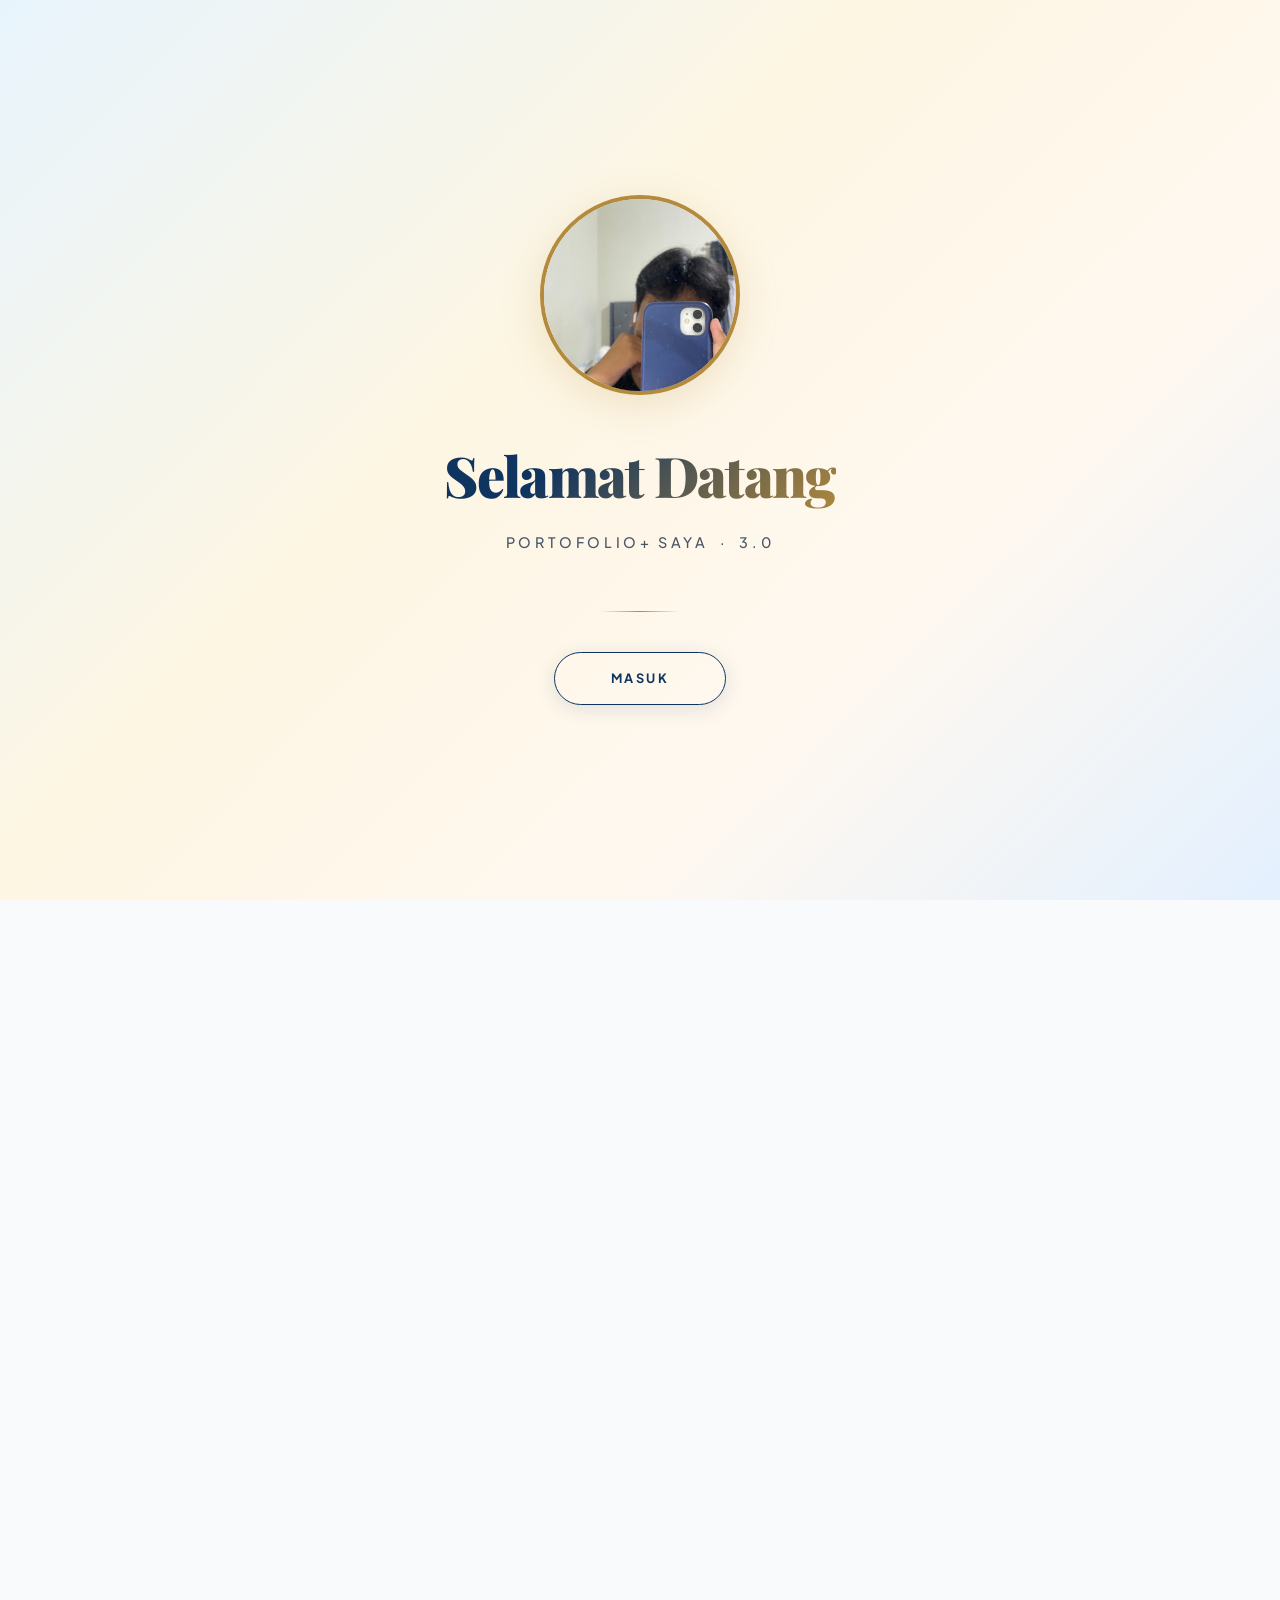
==== commit a9a90751: "Add files via upload" ====
--- a/index.html
+++ b/index.html
@@ -3,7 +3,7 @@
 <head>
     <meta charset="UTF-8">
     <meta name="viewport" content="width=device-width, initial-scale=1.0">
-    <title>Khaerul Ahmad Ejasaputra - Portofolio + | Fotografer & Web Developer</title>
+    <title>Khaerul Ahmad Ejasaputra - Portofolio +</title>
 
     <!-- SEO Meta Tags -->
     <meta name="description" content="Situs pribadi resmi Khaerul Ahmad Ejasaputra. Siswa SMP dengan impian besar, fotografer, web developer, dan pendiri ahmd project & development sekaligus kreator aplikasi RakAman.id.">
@@ -39,36 +39,6 @@
         </div>
     </div>
 
-    <!-- Floating Controls -->
-    <div class="floating-controls">
-        <button class="control-btn" id="musicToggleBtn" title="Mainkan / Jeda Musik">
-            <div class="sound-wave paused" id="soundWave">
-                <div class="sound-bar"></div>
-                <div class="sound-bar"></div>
-                <div class="sound-bar"></div>
-                <div class="sound-bar"></div>
-            </div>
-        </button>
-
-        <button class="control-btn chat-toggle-btn" id="chatToggleBtn" title="Buka Chat Asisten">💬</button>
-    </div>
-
-    <!-- Chat Widget -->
-    <div class="chat-widget" id="chatWidget">
-        <div class="chat-header">
-            <span>Ahmd Assistant 🤖 V.2.0</span>
-            <button class="chat-close" id="chatClose" aria-label="Tutup chat">✕</button>
-        </div>
-        <div class="chat-messages" id="chatMessages">
-            <div class="chat-message bot">
-                <div class="chat-bubble">Halo! 👋 Saya Ahmd Assistant. Tanyakan apa saja tentang Khaerul, proyek RakAman.id, sertifikat, hobi, atau cara menghubunginya! 😊</div>
-            </div>
-        </div>
-        <div class="chat-input-area">
-            <input type="text" class="chat-input" id="chatInput" placeholder="Ketik pertanyaan...">
-            <button class="chat-send" id="chatSend">Kirim</button>
-        </div>
-    </div>
 
     <!-- Welcome / Intro Screen -->
     <div class="welcome-page" id="welcomePage">
@@ -77,7 +47,7 @@
         <div class="welcome-orb orb-2"></div>
         <div class="welcome-orb orb-3"></div>
         <div class="welcome-content">
-            <img src="kh.JPG" alt="Khaerul Ahmad Ejasaputra" class="welcome-image">
+            <img src="eeyjaa.png" alt="Khaerul Ahmad Ejasaputra" class="welcome-image">
             <h1>Selamat Datang</h1>
             <p>Portofolio+ Saya &nbsp;·&nbsp; <V class="3">3</V>.0</p>
             <div class="divider"></div>
@@ -390,8 +360,6 @@
     </div><!-- end .main-content -->
 
     <script>
-        let audio;
-
         /* ──────────────────────────
            GALLERY
         ────────────────────────── */
@@ -424,13 +392,6 @@
             const welcomePage = document.getElementById('welcomePage');
             const mainContent = document.getElementById('mainContent');
             const navbar      = document.getElementById('navbar');
-
-            audio = new Audio('music/Multo.mp4');
-            audio.volume = 0.5;
-            audio.loop   = true;
-            audio.play().then(() => {
-                document.getElementById('soundWave').classList.remove('paused');
-            }).catch(() => {});
 
             welcomePage.classList.add('hide');
             setTimeout(() => {
@@ -522,24 +483,6 @@
             });
 
 
-
-            // Audio control
-            const musicBtn  = document.getElementById('musicToggleBtn');
-            const soundWave = document.getElementById('soundWave');
-            musicBtn.addEventListener('click', () => {
-                if (!audio) {
-                    audio = new Audio('music/Multo.mp4');
-                    audio.volume = 0.5;
-                    audio.loop   = true;
-                }
-                if (audio.paused) {
-                    audio.play().then(() => soundWave.classList.remove('paused')).catch(() => {});
-                } else {
-                    audio.pause();
-                    soundWave.classList.add('paused');
-                }
-            });
-
             // Lightbox close events
             document.getElementById('certModalClose').addEventListener('click', closeCertModal);
             document.getElementById('certModal').addEventListener('click', e => {
@@ -548,113 +491,9 @@
             document.addEventListener('keydown', e => {
                 if (e.key === 'Escape') closeCertModal();
             });
-
-            /* ── CHATBOT ── */
-            const chatToggleBtn = document.getElementById('chatToggleBtn');
-            const chatWidget    = document.getElementById('chatWidget');
-            const chatClose     = document.getElementById('chatClose');
-            const chatSend      = document.getElementById('chatSend');
-            const chatInput     = document.getElementById('chatInput');
-            const chatMessages  = document.getElementById('chatMessages');
-
-            chatToggleBtn.addEventListener('click', () => {
-                chatWidget.classList.toggle('active');
-                if (chatWidget.classList.contains('active')) chatInput.focus();
-            });
-            chatClose.addEventListener('click', () => chatWidget.classList.remove('active'));
-
-            function getBotResponse(input) {
-                const q = input.toLowerCase();
-
-                // Greetings
-                if (/halo|hai|hi|hello|hey/.test(q))
-                    return "Halo! 👋 Saya Ahmd Assistant. Ada yang ingin Anda tahu tentang Khaerul, RakAman.id, atau sertifikatnya?";
-
-                // Identity
-                if (/siapa|profil|tentang|khaerul|ejasaputra/.test(q))
-                    return "Khaerul Ahmad Ejasaputra adalah siswa SMP dengan semangat luar biasa di dunia teknologi. Ia adalah fotografer, web developer, dan kreator aplikasi RakAman.id yang dapat diunduh! 🚀";
-
-                // Pilot dream
-                if (/pilot|impian|cita/.test(q))
-                    return "Impian awal Khaerul adalah menjadi pilot ✈️. Namun sejak SMP, ia jatuh cinta pada pemrograman dan teknologi — dan kini sedang mengejar keduanya sekaligus!";
-
-                // School / background
-                if (/smp|sekolah|kelas|umur|muda/.test(q))
-                    return "Khaerul masih duduk di bangku SMP! Ia memulai coding sejak kelas 7, dan saat kelas 8 sudah berhasil menciptakan aplikasi nyata yang dapat diunduh. Luar biasa kan? 💪";
-
-                // RakAman
-                if (/rakaman|raka|aplikasi|app|expired|kedaluwarsa|food waste|kadaluwarsa/.test(q))
-                    return "RakAman.id adalah aplikasi karya Khaerul yang bisa menghitung & memberitahu kapan produk/barang akan kedaluwarsa — membantu mengurangi food waste! Cek di: https://rak-aman-id-web-promosi.vercel.app 🚀 Atau Instagram @rakaman.id 📷";
-
-                // Research / KTI
-                if (/karya tulis|ilmiah|kti|artikel|penelitian|efektivitas/.test(q))
-                    return "Khaerul menulis karya tulis ilmiah berjudul: 'Efektivitas Penggunaan Aplikasi RakAman.id Sebagai Asisten Digital Untuk Mengurangi Food Waste Kerugian Finansial'. Keren banget untuk anak SMP! 📄✨";
-
-                // AI collaboration
-                if (/ai|kecerdasan buatan|artificial|kolaborasi/.test(q))
-                    return "Khaerul berkolaborasi dengan AI untuk mewujudkan ide-idenya. Hasilnya? Bukan sekadar website, melainkan aplikasi nyata yang bisa diunduh! 🤖💡";
-
-                // Certificates
-                if (/sertifikat|kursus|coursera|google|microsoft|finansial|financial aid/.test(q))
-                    return "Khaerul memiliki 2 sertifikat internasional dari Coursera:\n1. 🟦 Google — Introduction to AI\n2. 🟩 Microsoft — Introduction to Computers\nKeduanya diraih melalui program Financial Aid Coursera! Klik kartu sertifikat di halaman untuk melihat detailnya. 🏅";
-
-                // Skills
-                if (/skill|keahlian|bisa apa|kemampuan|teknologi/.test(q))
-                    return "Keahlian Khaerul meliputi: HTML, CSS, JavaScript, pengembangan web, fotografi, editing foto, UI/UX design, dan kolaborasi berbasis AI. Semuanya dipelajari secara autodidak sejak SMP! 🛠️";
-
-                // Hobbies
-                if (/hobi|minat|suka/.test(q))
-                    return "Hobi Khaerul adalah 📸 Fotografi (menangkap momen indah) dan 💻 Pemrograman (membangun solusi digital). Ia percaya keduanya adalah bentuk seni tersendiri!";
-
-                // Contact
-                if (/kontak|email|hubungi|instagram|gmail/.test(q))
-                    return "Anda dapat menghubungi Khaerul di:\n📷 Instagram: @ahmd.eeyjaa\n✉️ Email: ahmadproject49@gmail.com\nAtau langsung buka bagian 'Hubungi Saya' di halaman ini!";
-
-                // Company
-                if (/perusahaan|ahmd project|company/.test(q))
-                    return "Khaerul adalah pendiri ahmd project and development — sebuah unit kreatif yang mengkhususkan diri pada fotografi, pengembangan web, dan proyek teknologi inovatif. 🏢✨";
-
-                // Quote / motivation
-                if (/quote|motivasi|kata|brandon|sanderson|langkah/.test(q))
-                    return "Kutipan favorit Khaerul: \"Langkah terpenting adalah langkah berikutnya.\" — Brandon Sanderson. Filosofi ini yang mendorong Khaerul untuk terus berkarya! 💫";
-
-                return "Maaf, saya belum mengerti pertanyaannya. Coba tanya tentang 'profil', 'RakAman.id', 'sertifikat', 'hobi', 'proyek', atau 'kontak'. 😊";
-            }
-
-            function escapeHtml(t) {
-                return t.replace(/[&<>"']/g, m => ({'&':'&amp;','<':'&lt;','>':'&gt;','"':'&quot;',"'":'&#039;'}[m]));
-            }
-
-            function addMessage(html, type) {
-                const div = document.createElement('div');
-                div.className = `chat-message ${type}`;
-                div.innerHTML = `<div class="chat-bubble">${html}</div>`;
-                chatMessages.appendChild(div);
-                chatMessages.scrollTop = chatMessages.scrollHeight;
-            }
-
-            function sendMessage() {
-                const msg = chatInput.value.trim();
-                if (!msg) return;
-                addMessage(escapeHtml(msg), 'user');
-                chatInput.value = '';
-
-                const typing = document.createElement('div');
-                typing.className = 'chat-message bot';
-                typing.innerHTML = '<div class="chat-bubble">Sedang mengetik... ✍️</div>';
-                chatMessages.appendChild(typing);
-                chatMessages.scrollTop = chatMessages.scrollHeight;
-
-                setTimeout(() => {
-                    chatMessages.removeChild(typing);
-                    const resp = getBotResponse(msg).replace(/\n/g, '<br>');
-                    addMessage(resp, 'bot');
-                }, 900);
-            }
-
-            chatSend.addEventListener('click', sendMessage);
-            chatInput.addEventListener('keypress', e => { if (e.key === 'Enter') sendMessage(); });
-        });
     </script>
 </body>
 </html>
+
+</body>
+</html>
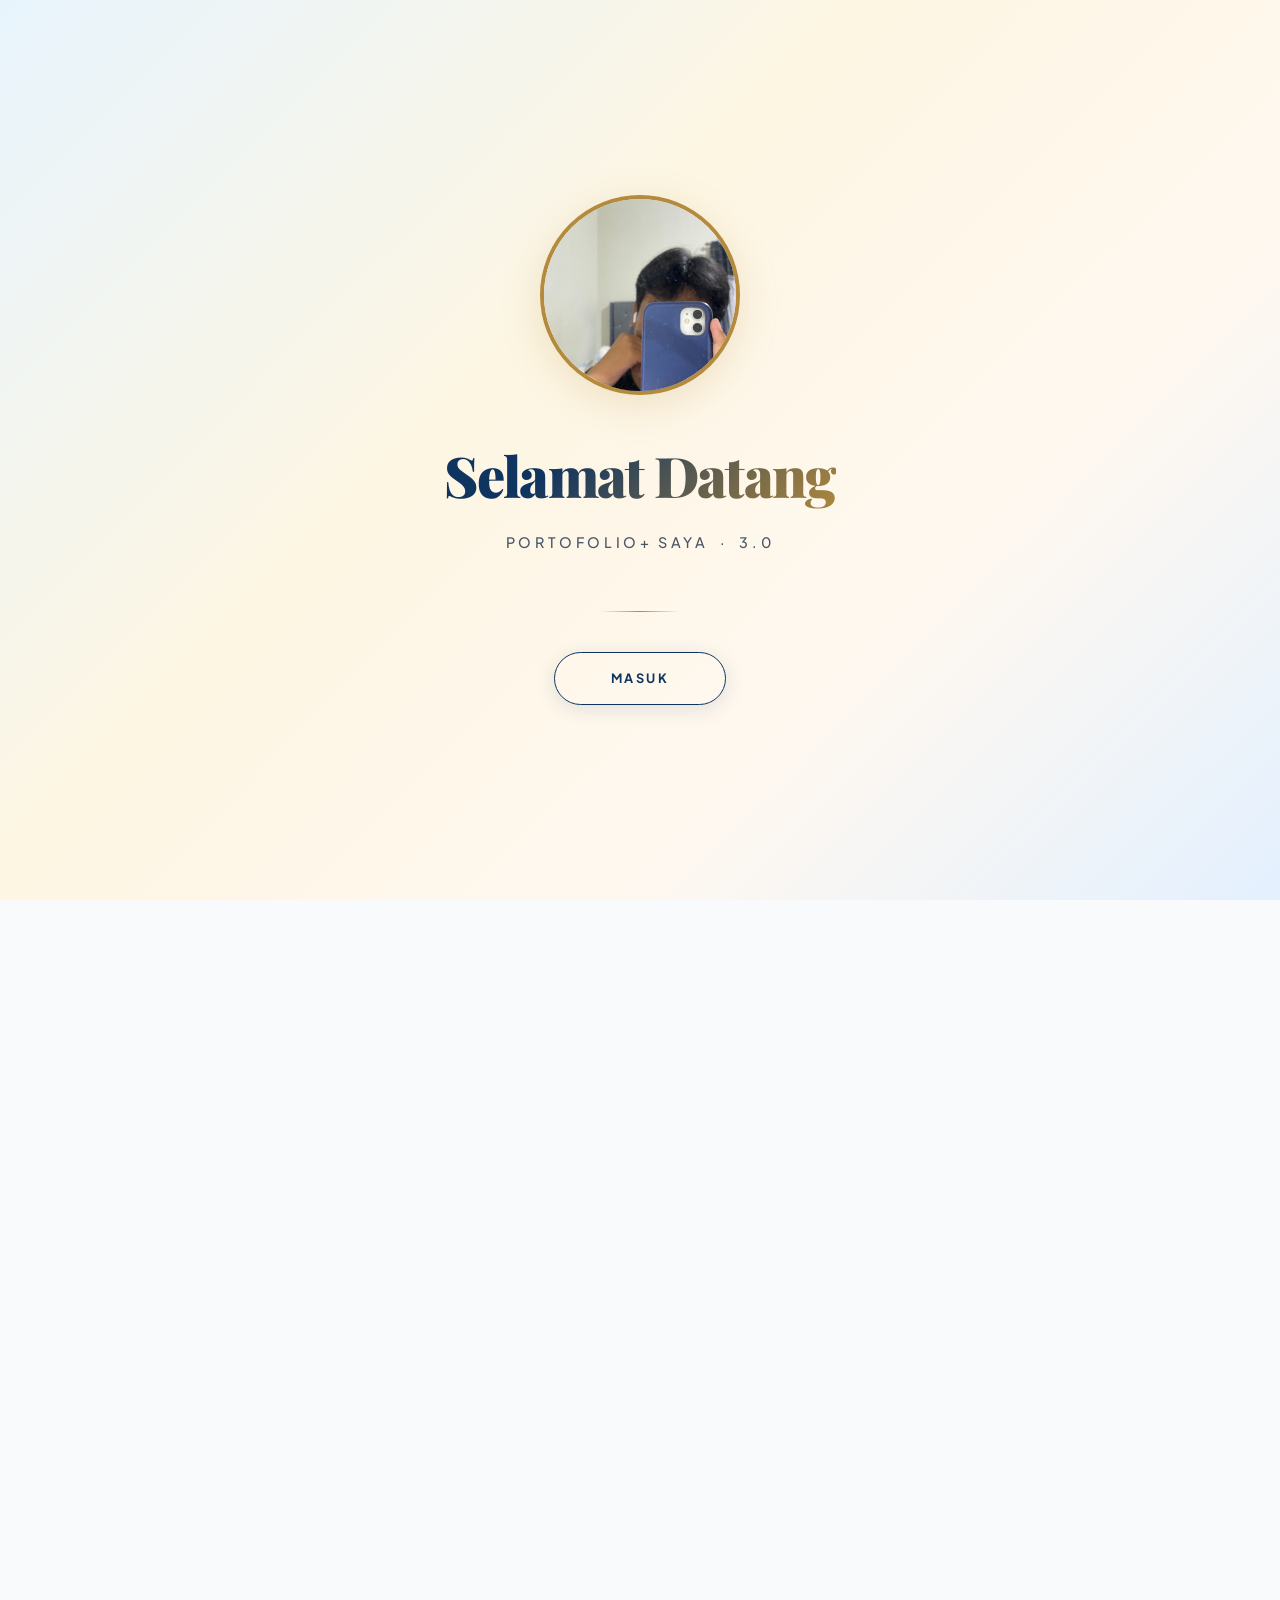
==== commit a5d188a2: "Add files via upload" ====
--- a/index.html
+++ b/index.html
@@ -80,7 +80,7 @@
         <header>
             <div class="container">
                 <h1>Khaerul Ahmad Ejasaputra</h1>
-                <p>Fotografer &nbsp;·&nbsp; Web Developer &nbsp;·&nbsp; Kreator RakAman.id</p>
+                <p>Fotografer &nbsp;·&nbsp; Web Developer &nbsp;·&nbsp; Kreator RakAman.id & Naskahpublik</p>
             </div>
         </header>
 
@@ -325,6 +325,76 @@
                             </div>
                         </div>
                     </div>
+
+                    <!-- Platform & Ruang Edukasi: Naskahpublik -->
+                    <div class="company-card naskah-card">
+                        <div class="naskah-card-header">
+                            <div class="project-badge">
+                                <span class="dot"></span>
+                                Platform Digital &amp; Media Publik
+                            </div>
+                        </div>
+                        <div class="company-container">
+                            <div class="company-logo naskah-logo">
+                                <img src="Ikon.jpeg" alt="Logo Naskahpublik" loading="lazy">
+                            </div>
+                            <div class="company-info">
+                                <h3>Naskahpublik</h3>
+                                <span class="naskah-tagline">Ruang Edukasi Hukum Publik, Kebijakan Pemerintah &amp; Isu Sosial</span>
+                                <p>Naskahpublik hadir sebagai ruang edukasi digital dan platform berita publik yang berfokus pada pembahasan hukum publik, analisis kebijakan pemerintah, serta isu-isu sosial terkini.</p>
+                                <p style="margin-top: 1rem;">Di tengah derasnya arus informasi, Naskahpublik menyaring dan menyajikan materi kompleks—mulai dari regulasi hukum hingga dampak kebijakan publik—menjadi narasi yang edukatif, berbobot, dan relevan dengan kehidupan sehari-hari.</p>
+                                <div class="naskah-vision-box">
+                                    <div class="vision-header">
+                                        <span class="vision-icon">🎯</span>
+                                        <span class="vision-title">Visi Kami</span>
+                                    </div>
+                                    <p class="vision-quote">"Mendorong literasi dan kesadaran berbangsa yang kritis, konstruktif, serta berbasis data dan realita sosial."</p>
+                                </div>
+                            </div>
+                        </div>
+
+                        <!-- Video Profil Naskahpublik -->
+                        <div class="naskah-video-block">
+                            <div class="naskah-video-meta">
+                                <div class="video-label-badge">
+                                    <span class="pulse-play-icon">▶</span>
+                                    <span>Video Profil Resmi</span>
+                                </div>
+                                <h4>Video Profil Naskahpublik</h4>
+                                <p>Klik tombol putar pada video di bawah untuk memutar dan menyaksikan profil Naskahpublik.</p>
+                            </div>
+                            <div class="video-player-wrapper" id="videoWrapper">
+                                <video id="naskahVideo" controls playsinline preload="metadata" class="naskah-video-player">
+                                    <source src="profile.mov" type="video/mp4">
+                                    <source src="profile.mov" type="video/quicktime">
+                                    Browser Anda tidak mendukung pemutar video HTML5.
+                                </video>
+                                <button type="button" class="video-custom-overlay" id="videoPlayOverlay" onclick="togglePlayNaskahVideo()" aria-label="Putar Video Profil Naskahpublik">
+                                    <div class="play-pulse-circle">
+                                        <svg class="play-triangle" viewBox="0 0 24 24" fill="currentColor">
+                                            <path d="M8 5v14l11-7z"/>
+                                        </svg>
+                                    </div>
+                                    <span class="play-overlay-text">Putar Video Profil</span>
+                                </button>
+                            </div>
+                        </div>
+
+                        <!-- Tombol Instagram Naskahpublik -->
+                        <div class="naskah-button-row">
+                            <a href="https://www.instagram.com/naskahpublik?dlrf=MWd5MDJrajBhOHlyMw%3D%3D&utm_source=qr" target="_blank" rel="noopener noreferrer" class="naskah-instagram-btn">
+                                <span class="ig-btn-icon">
+                                    <svg width="22" height="22" viewBox="0 0 24 24" fill="none" stroke="currentColor" stroke-width="2" stroke-linecap="round" stroke-linejoin="round">
+                                        <rect x="2" y="2" width="20" height="20" rx="5" ry="5"></rect>
+                                        <path d="M16 11.37A4 4 0 1 1 12.63 8 4 4 0 0 1 16 11.37z"></path>
+                                        <line x1="17.5" y1="6.5" x2="17.51" y2="6.5"></line>
+                                    </svg>
+                                </span>
+                                <span class="ig-btn-text">Kunjungi Instagram @naskahpublik</span>
+                                <span class="ig-btn-arrow">↗</span>
+                            </a>
+                        </div>
+                    </div>
                 </div>
             </section>
 
@@ -418,7 +488,7 @@
                     if (!entry.isIntersecting) return;
                     entry.target.classList.add('fade-in');
                     const staggerItems = entry.target.querySelectorAll(
-                        '.hobby-item, .gallery-item, .company-logo, .company-info, .social-link, .about-card, .timeline-item, .cert-card, .featured-project-card'
+                        '.hobby-item, .gallery-item, .company-logo, .company-info, .social-link, .about-card, .timeline-item, .cert-card, .featured-project-card, .naskah-video-block, .naskah-button-row'
                     );
                     staggerItems.forEach((el, i) => {
                         setTimeout(() => {
@@ -432,7 +502,7 @@
 
             document.querySelectorAll('section').forEach(section => {
                 const items = section.querySelectorAll(
-                    '.hobby-item, .gallery-item, .company-logo, .company-info, .social-link, .about-card, .timeline-item, .cert-card, .featured-project-card'
+                    '.hobby-item, .gallery-item, .company-logo, .company-info, .social-link, .about-card, .timeline-item, .cert-card, .featured-project-card, .naskah-video-block, .naskah-button-row'
                 );
                 items.forEach(el => {
                     el.style.opacity = '0';
@@ -441,6 +511,21 @@
                 });
                 observer.observe(section);
             });
+        }
+
+        /* ──────────────────────────
+           NASKAHPUBLIK VIDEO CONTROLLER
+        ────────────────────────── */
+        function togglePlayNaskahVideo() {
+            const video = document.getElementById('naskahVideo');
+            const overlay = document.getElementById('videoPlayOverlay');
+            if (!video) return;
+            if (video.paused) {
+                video.play();
+                if (overlay) overlay.classList.add('playing');
+            } else {
+                video.pause();
+            }
         }
 
         /* ──────────────────────────
@@ -462,6 +547,10 @@
             // 3D Card Tilt
             document.querySelectorAll('.hobby-item, .company-card, .about-card, .featured-project-card').forEach(card => {
                 card.addEventListener('mousemove', e => {
+                    if (e.target.closest('.video-player-wrapper, .naskah-video-block, .naskah-instagram-btn')) {
+                        card.style.transform = '';
+                        return;
+                    }
                     const r  = card.getBoundingClientRect();
                     const xP = (e.clientX - r.left)  / r.width  - 0.5;
                     const yP = (e.clientY - r.top)   / r.height - 0.5;
@@ -473,6 +562,23 @@
                     card.style.transition = 'transform 0.5s cubic-bezier(0.16,1,0.3,1)';
                 });
             });
+
+            // Video Overlay Event Listeners
+            const naskahVideo = document.getElementById('naskahVideo');
+            const videoOverlay = document.getElementById('videoPlayOverlay');
+            if (naskahVideo && videoOverlay) {
+                naskahVideo.addEventListener('play', () => {
+                    videoOverlay.classList.add('playing');
+                });
+                naskahVideo.addEventListener('pause', () => {
+                    if (naskahVideo.currentTime === 0 || naskahVideo.ended) {
+                        videoOverlay.classList.remove('playing');
+                    }
+                });
+                naskahVideo.addEventListener('ended', () => {
+                    videoOverlay.classList.remove('playing');
+                });
+            }
 
             // Mobile Nav
             const menuToggle = document.getElementById('menuToggle');
@@ -481,7 +587,6 @@
             navLinks.querySelectorAll('a').forEach(a => {
                 a.addEventListener('click', () => navLinks.classList.remove('active'));
             });
-
 
             // Lightbox close events
             document.getElementById('certModalClose').addEventListener('click', closeCertModal);
@@ -491,9 +596,7 @@
             document.addEventListener('keydown', e => {
                 if (e.key === 'Escape') closeCertModal();
             });
+        });
     </script>
 </body>
 </html>
-
-</body>
-</html>
--- a/style.css
+++ b/style.css
@@ -392,74 +392,6 @@
     transition: var(--transition-fast);
 }
 
-/* Floating Controls (Theme, Chat, Audio) */
-.floating-controls {
-    position: fixed;
-    bottom: 30px;
-    right: 30px;
-    display: flex;
-    flex-direction: column;
-    gap: 12px;
-    z-index: 1000;
-}
-
-.control-btn {
-    width: 50px;
-    height: 50px;
-    border-radius: 50%;
-    background: var(--bg-surface);
-    backdrop-filter: blur(var(--glass-blur));
-    -webkit-backdrop-filter: blur(var(--glass-blur));
-    border: 1px solid var(--border-color);
-    color: var(--accent-primary);
-    cursor: pointer;
-    display: flex;
-    align-items: center;
-    justify-content: center;
-    font-size: 1.2rem;
-    box-shadow: var(--shadow-md);
-    transition: all 0.4s cubic-bezier(0.16, 1, 0.3, 1);
-}
-
-.control-btn:hover {
-    transform: translateY(-4px) scale(1.05);
-    background: var(--bg-surface-hover);
-    border-color: var(--border-hover);
-    box-shadow: 0 10px 20px var(--accent-glow);
-    color: var(--text-primary);
-}
-
-/* Soundwave Animation inside Audio Button */
-.sound-wave {
-    display: flex;
-    align-items: flex-end;
-    gap: 2px;
-    width: 16px;
-    height: 16px;
-}
-
-.sound-bar {
-    width: 2px;
-    height: 4px;
-    background-color: var(--accent-primary);
-    animation: bounceSoundBar 0.8s ease infinite alternate;
-    transform-origin: bottom;
-}
-
-.sound-wave.paused .sound-bar {
-    animation-play-state: paused;
-    height: 2px !important;
-}
-
-.sound-bar:nth-child(2) { animation-delay: 0.15s; }
-.sound-bar:nth-child(3) { animation-delay: 0.3s; }
-.sound-bar:nth-child(4) { animation-delay: 0.45s; }
-
-@keyframes bounceSoundBar {
-    0% { transform: scaleY(1); }
-    100% { transform: scaleY(4.5); }
-}
-
 /* Main Content Styles */
 .main-content {
     opacity: 0;
@@ -801,6 +733,305 @@
     line-height: 1.8;
 }
 
+/* Naskahpublik Section inside Company */
+.naskah-card {
+    margin-top: 3.5rem;
+    position: relative;
+    overflow: hidden;
+    text-align: center;
+}
+
+.naskah-card::before {
+    content: '';
+    position: absolute;
+    top: -60px;
+    right: -60px;
+    width: 280px;
+    height: 280px;
+    background: radial-gradient(circle, var(--accent-glow) 0%, transparent 70%);
+    pointer-events: none;
+    opacity: 0.8;
+}
+
+.naskah-card-header {
+    margin-bottom: 2rem;
+    display: flex;
+    justify-content: center;
+}
+
+.naskah-card .project-badge {
+    margin-bottom: 0.5rem;
+}
+
+.company-logo.naskah-logo img {
+    border-radius: 24px;
+    filter: grayscale(0%);
+    box-shadow: 0 10px 30px rgba(0, 0, 0, 0.08);
+}
+
+.company-card:hover .company-logo.naskah-logo img {
+    transform: scale(1.03) rotate(-2deg);
+    border-color: var(--accent-primary);
+    box-shadow: 0 16px 36px var(--accent-glow);
+}
+
+.naskah-tagline {
+    font-size: 0.82rem;
+    color: var(--accent-primary);
+    font-weight: 700;
+    letter-spacing: 0.08em;
+    text-transform: uppercase;
+    margin-bottom: 1.2rem;
+    display: inline-block;
+}
+
+.naskah-vision-box {
+    margin-top: 1.6rem;
+    padding: 1.3rem 1.6rem;
+    background: var(--bg-surface-hover);
+    border: 1px solid var(--border-color);
+    border-left: 4px solid var(--accent-primary);
+    border-radius: 14px;
+    transition: all 0.4s cubic-bezier(0.16, 1, 0.3, 1);
+    text-align: left;
+}
+
+.naskah-vision-box:hover {
+    border-color: var(--border-hover);
+    border-left-color: var(--accent-primary);
+    background: var(--bg-surface);
+    transform: translateX(4px);
+    box-shadow: 0 8px 24px var(--accent-glow);
+}
+
+.vision-header {
+    display: flex;
+    align-items: center;
+    gap: 8px;
+    margin-bottom: 0.45rem;
+}
+
+.vision-icon {
+    font-size: 1.1rem;
+}
+
+.vision-title {
+    font-size: 0.74rem;
+    font-weight: 700;
+    letter-spacing: 0.12em;
+    text-transform: uppercase;
+    color: var(--accent-primary);
+}
+
+.vision-quote {
+    font-size: 0.96rem !important;
+    line-height: 1.7 !important;
+    color: var(--text-primary) !important;
+    font-style: italic;
+    font-weight: 500;
+    margin: 0 !important;
+}
+
+/* Naskahpublik Video */
+.naskah-video-block {
+    margin-top: 3.5rem;
+    padding-top: 2.8rem;
+    border-top: 1px solid var(--border-color);
+    display: flex;
+    flex-direction: column;
+    align-items: center;
+    width: 100%;
+}
+
+.naskah-video-meta {
+    text-align: center;
+    margin-bottom: 1.8rem;
+    max-width: 640px;
+}
+
+.video-label-badge {
+    display: inline-flex;
+    align-items: center;
+    gap: 6px;
+    background: var(--accent-glow);
+    color: var(--accent-primary);
+    border: 1px solid var(--border-hover);
+    padding: 0.35rem 0.95rem;
+    border-radius: 100px;
+    font-size: 0.72rem;
+    font-weight: 700;
+    letter-spacing: 0.08em;
+    text-transform: uppercase;
+    margin-bottom: 0.75rem;
+}
+
+.pulse-play-icon {
+    font-size: 0.65rem;
+}
+
+.naskah-video-meta h4 {
+    font-family: var(--font-display);
+    font-size: 1.7rem;
+    color: var(--text-primary);
+    margin-bottom: 0.5rem;
+    font-weight: 700;
+}
+
+.naskah-video-meta p {
+    color: var(--text-secondary);
+    font-size: 0.95rem;
+    line-height: 1.6;
+}
+
+.video-player-wrapper {
+    width: 100%;
+    max-width: 820px;
+    aspect-ratio: 16 / 9;
+    border-radius: 20px;
+    overflow: hidden;
+    background: #000;
+    box-shadow: 0 20px 50px rgba(0, 0, 0, 0.25);
+    border: 1px solid var(--border-color);
+    position: relative;
+    transition: all 0.4s cubic-bezier(0.16, 1, 0.3, 1);
+}
+
+.video-player-wrapper:hover {
+    border-color: var(--border-hover);
+    box-shadow: 0 25px 60px var(--accent-glow);
+}
+
+.naskah-video-player {
+    width: 100%;
+    height: 100%;
+    object-fit: cover;
+    display: block;
+    outline: none;
+    border-radius: 19px;
+}
+
+.video-custom-overlay {
+    position: absolute;
+    inset: 0;
+    width: 100%;
+    height: 100%;
+    background: rgba(15, 23, 42, 0.45);
+    backdrop-filter: blur(4px);
+    -webkit-backdrop-filter: blur(4px);
+    display: flex;
+    flex-direction: column;
+    align-items: center;
+    justify-content: center;
+    gap: 14px;
+    border: none;
+    cursor: pointer;
+    transition: opacity 0.4s ease, visibility 0.4s ease;
+    z-index: 2;
+}
+
+.video-custom-overlay.playing {
+    opacity: 0;
+    visibility: hidden;
+    pointer-events: none;
+}
+
+.play-pulse-circle {
+    width: 76px;
+    height: 76px;
+    border-radius: 50%;
+    background: linear-gradient(135deg, var(--accent-primary) 0%, #dfb15b 100%);
+    display: flex;
+    align-items: center;
+    justify-content: center;
+    box-shadow: 0 0 0 0 rgba(223, 177, 91, 0.7);
+    animation: playPulse 2s infinite;
+    transition: transform 0.3s cubic-bezier(0.16, 1, 0.3, 1);
+}
+
+.video-custom-overlay:hover .play-pulse-circle {
+    transform: scale(1.12);
+}
+
+.play-triangle {
+    width: 30px;
+    height: 30px;
+    color: #06080f;
+    margin-left: 4px;
+}
+
+.play-overlay-text {
+    font-size: 0.9rem;
+    font-weight: 700;
+    color: #ffffff;
+    letter-spacing: 0.08em;
+    text-transform: uppercase;
+    text-shadow: 0 2px 10px rgba(0, 0, 0, 0.7);
+}
+
+@keyframes playPulse {
+    0% {
+        box-shadow: 0 0 0 0 rgba(180, 138, 60, 0.7);
+    }
+    70% {
+        box-shadow: 0 0 0 24px rgba(180, 138, 60, 0);
+    }
+    100% {
+        box-shadow: 0 0 0 0 rgba(180, 138, 60, 0);
+    }
+}
+
+/* Naskahpublik Instagram Button */
+.naskah-button-row {
+    margin-top: 3rem;
+    display: flex;
+    justify-content: center;
+    width: 100%;
+}
+
+.naskah-instagram-btn {
+    display: inline-flex;
+    align-items: center;
+    gap: 12px;
+    padding: 1.1rem 2.6rem;
+    border-radius: 100px;
+    background: linear-gradient(135deg, #f09433 0%, #e6683c 25%, #dc2743 50%, #cc2366 75%, #bc1888 100%);
+    color: #ffffff !important;
+    font-size: 0.92rem;
+    font-weight: 700;
+    letter-spacing: 0.05em;
+    text-transform: uppercase;
+    text-decoration: none;
+    box-shadow: 0 10px 30px rgba(220, 39, 67, 0.3);
+    transition: all 0.4s cubic-bezier(0.16, 1, 0.3, 1);
+    position: relative;
+    border: none;
+}
+
+.naskah-instagram-btn:hover {
+    transform: translateY(-4px) scale(1.02);
+    box-shadow: 0 18px 45px rgba(220, 39, 67, 0.5);
+    color: #ffffff !important;
+}
+
+.naskah-instagram-btn:active {
+    transform: translateY(0) scale(0.99);
+}
+
+.ig-btn-icon {
+    display: flex;
+    align-items: center;
+    justify-content: center;
+}
+
+.ig-btn-arrow {
+    font-size: 1.1rem;
+    transition: transform 0.3s cubic-bezier(0.16, 1, 0.3, 1);
+}
+
+.naskah-instagram-btn:hover .ig-btn-arrow {
+    transform: translate(3px, -3px);
+}
+
 /* Hubungi Saya (Contact) */
 .social-links {
     display: flex;
@@ -858,171 +1089,6 @@
     border-top: 1px solid var(--border-color);
     font-size: 0.8rem;
     letter-spacing: 0.05em;
-}
-
-/* Chat Assistant Widget */
-.chat-widget {
-    position: fixed;
-    bottom: 100px;
-    right: 30px;
-    width: 380px;
-    height: 520px;
-    background: rgba(6, 8, 15, 0.85);
-    backdrop-filter: blur(30px);
-    -webkit-backdrop-filter: blur(30px);
-    border: 1px solid var(--border-color);
-    border-radius: 24px;
-    box-shadow: var(--shadow-lg);
-    display: flex;
-    flex-direction: column;
-    z-index: 1200;
-    opacity: 0;
-    visibility: hidden;
-    transform: translateY(20px) scale(0.95);
-    transition: all 0.5s cubic-bezier(0.16, 1, 0.3, 1);
-    overflow: hidden;
-}
-
-body.light-mode .chat-widget {
-    background: rgba(255, 255, 255, 0.85);
-}
-
-.chat-widget.active {
-    opacity: 1;
-    visibility: visible;
-    transform: translateY(0) scale(1);
-}
-
-.chat-header {
-    background: var(--bg-surface);
-    border-bottom: 1px solid var(--border-color);
-    padding: 1.2rem 1.5rem;
-    display: flex;
-    justify-content: space-between;
-    align-items: center;
-    font-weight: 600;
-    font-size: 0.95rem;
-    color: var(--text-primary);
-}
-
-.chat-close {
-    background: none;
-    border: none;
-    color: var(--text-secondary);
-    cursor: pointer;
-    font-size: 1rem;
-    transition: var(--transition-fast);
-}
-
-.chat-close:hover {
-    color: #ff6b6b;
-    transform: rotate(90deg);
-}
-
-.chat-messages {
-    flex: 1;
-    overflow-y: auto;
-    padding: 1.5rem;
-    display: flex;
-    flex-direction: column;
-    gap: 1rem;
-}
-
-.chat-message {
-    display: flex;
-    gap: 0.8rem;
-    animation: slideInUp 0.4s cubic-bezier(0.16, 1, 0.3, 1) forwards;
-}
-
-.chat-message.bot {
-    justify-content: flex-start;
-}
-
-.chat-message.user {
-    justify-content: flex-end;
-}
-
-.chat-bubble {
-    max-width: 80%;
-    padding: 0.9rem 1.2rem;
-    border-radius: 18px;
-    font-size: 0.88rem;
-    line-height: 1.55;
-    word-wrap: break-word;
-    box-shadow: var(--shadow-sm);
-}
-
-.chat-message.bot .chat-bubble {
-    background: var(--bg-surface-hover);
-    color: var(--text-primary);
-    border-bottom-left-radius: 4px;
-    border: 1px solid var(--border-color);
-}
-
-.chat-message.user .chat-bubble {
-    background: var(--accent-primary);
-    color: #06080f;
-    border-bottom-right-radius: 4px;
-    font-weight: 600;
-}
-
-.chat-input-area {
-    padding: 1.2rem 1.5rem;
-    border-top: 1px solid var(--border-color);
-    display: flex;
-    gap: 0.8rem;
-    background: var(--bg-surface);
-}
-
-.chat-input {
-    flex: 1;
-    padding: 0.8rem 1.2rem;
-    border: 1px solid var(--border-color);
-    border-radius: 100px;
-    font-family: inherit;
-    font-size: 0.85rem;
-    background: var(--bg-base);
-    color: var(--text-primary);
-    outline: none;
-    transition: var(--transition-fast);
-}
-
-.chat-input:focus {
-    border-color: var(--accent-primary);
-    box-shadow: 0 0 10px var(--accent-glow);
-}
-
-.chat-send {
-    padding: 0.8rem 1.5rem;
-    background: var(--accent-primary);
-    color: #06080f;
-    border: none;
-    border-radius: 100px;
-    cursor: pointer;
-    font-weight: 600;
-    font-size: 0.85rem;
-    transition: all 0.3s;
-}
-
-.chat-send:hover {
-    transform: translateY(-2px);
-    box-shadow: 0 6px 15px var(--accent-glow);
-}
-
-.chat-messages::-webkit-scrollbar {
-    width: 4px;
-}
-.chat-messages::-webkit-scrollbar-track {
-    background: transparent;
-}
-.chat-messages::-webkit-scrollbar-thumb {
-    background: var(--border-color);
-    border-radius: 4px;
-}
-
-@keyframes slideInUp {
-    from { opacity: 0; transform: translateY(12px); }
-    to { opacity: 1; transform: translateY(0); }
 }
 
 /* Responsive Rules */
@@ -1130,6 +1196,37 @@
         height: 180px;
     }
 
+    .naskah-card {
+        margin-top: 2.5rem;
+    }
+
+    .naskah-vision-box {
+        text-align: center;
+        border-left: 1px solid var(--border-color);
+        border-top: 4px solid var(--accent-primary);
+    }
+
+    .vision-header {
+        justify-content: center;
+    }
+
+    .naskah-video-block {
+        margin-top: 2.5rem;
+        padding-top: 2rem;
+    }
+
+    .naskah-video-meta h4 {
+        font-size: 1.4rem;
+    }
+
+    .naskah-instagram-btn {
+        width: 100%;
+        max-width: 340px;
+        justify-content: center;
+        padding: 1rem 1.6rem;
+        font-size: 0.82rem;
+    }
+
     .social-links {
         flex-direction: column;
         align-items: center;
